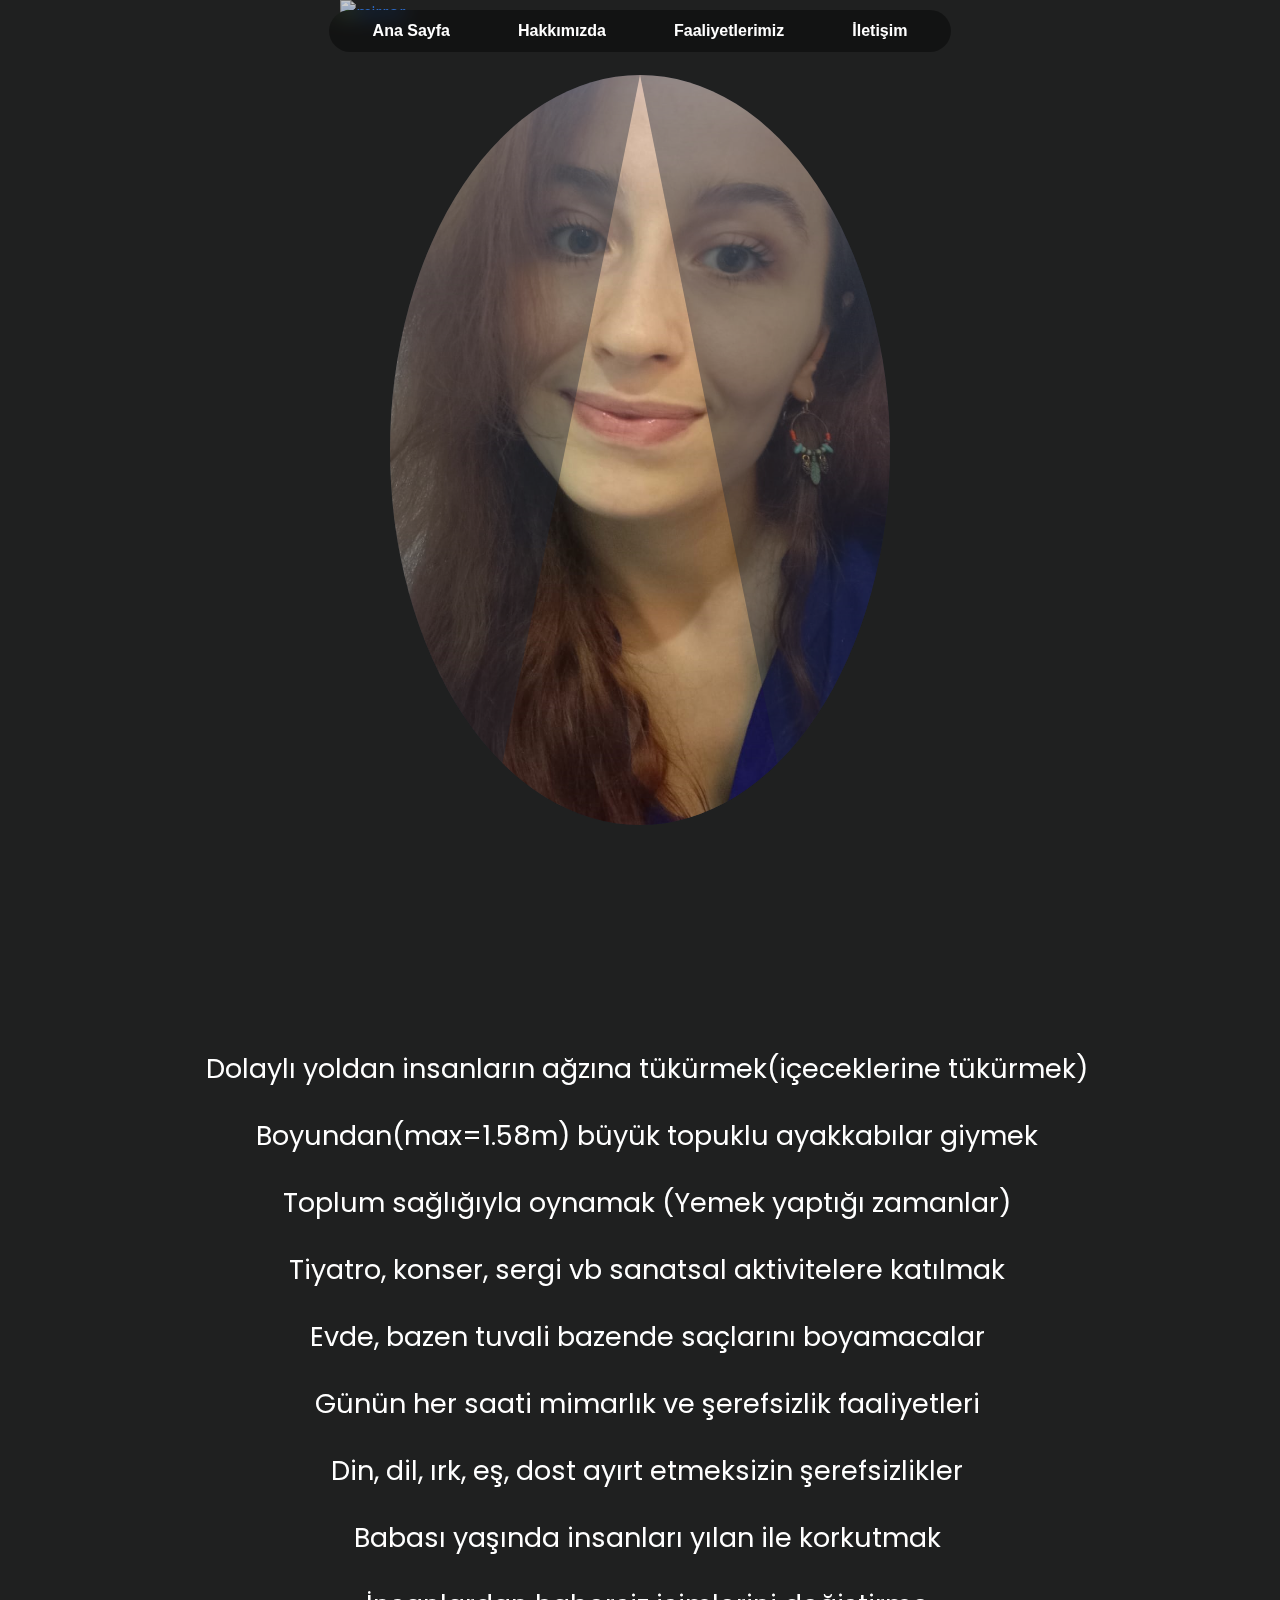
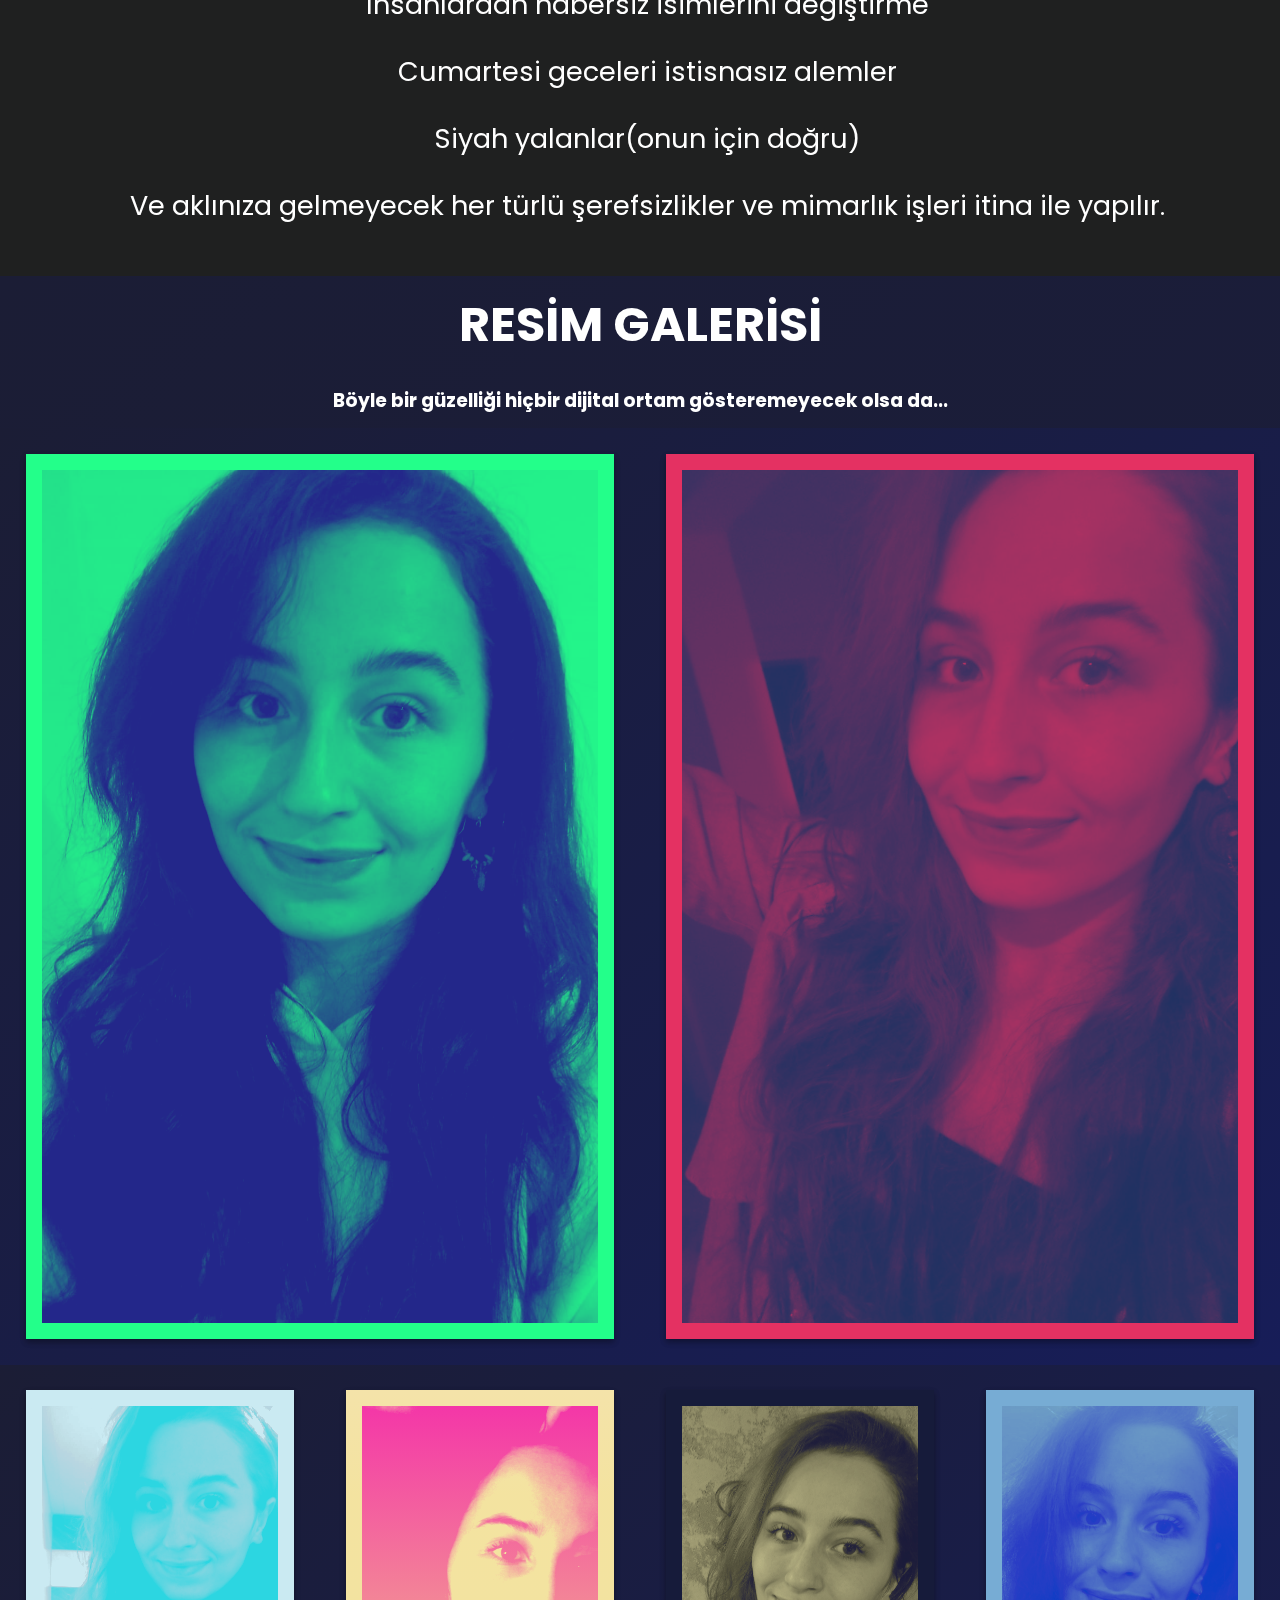
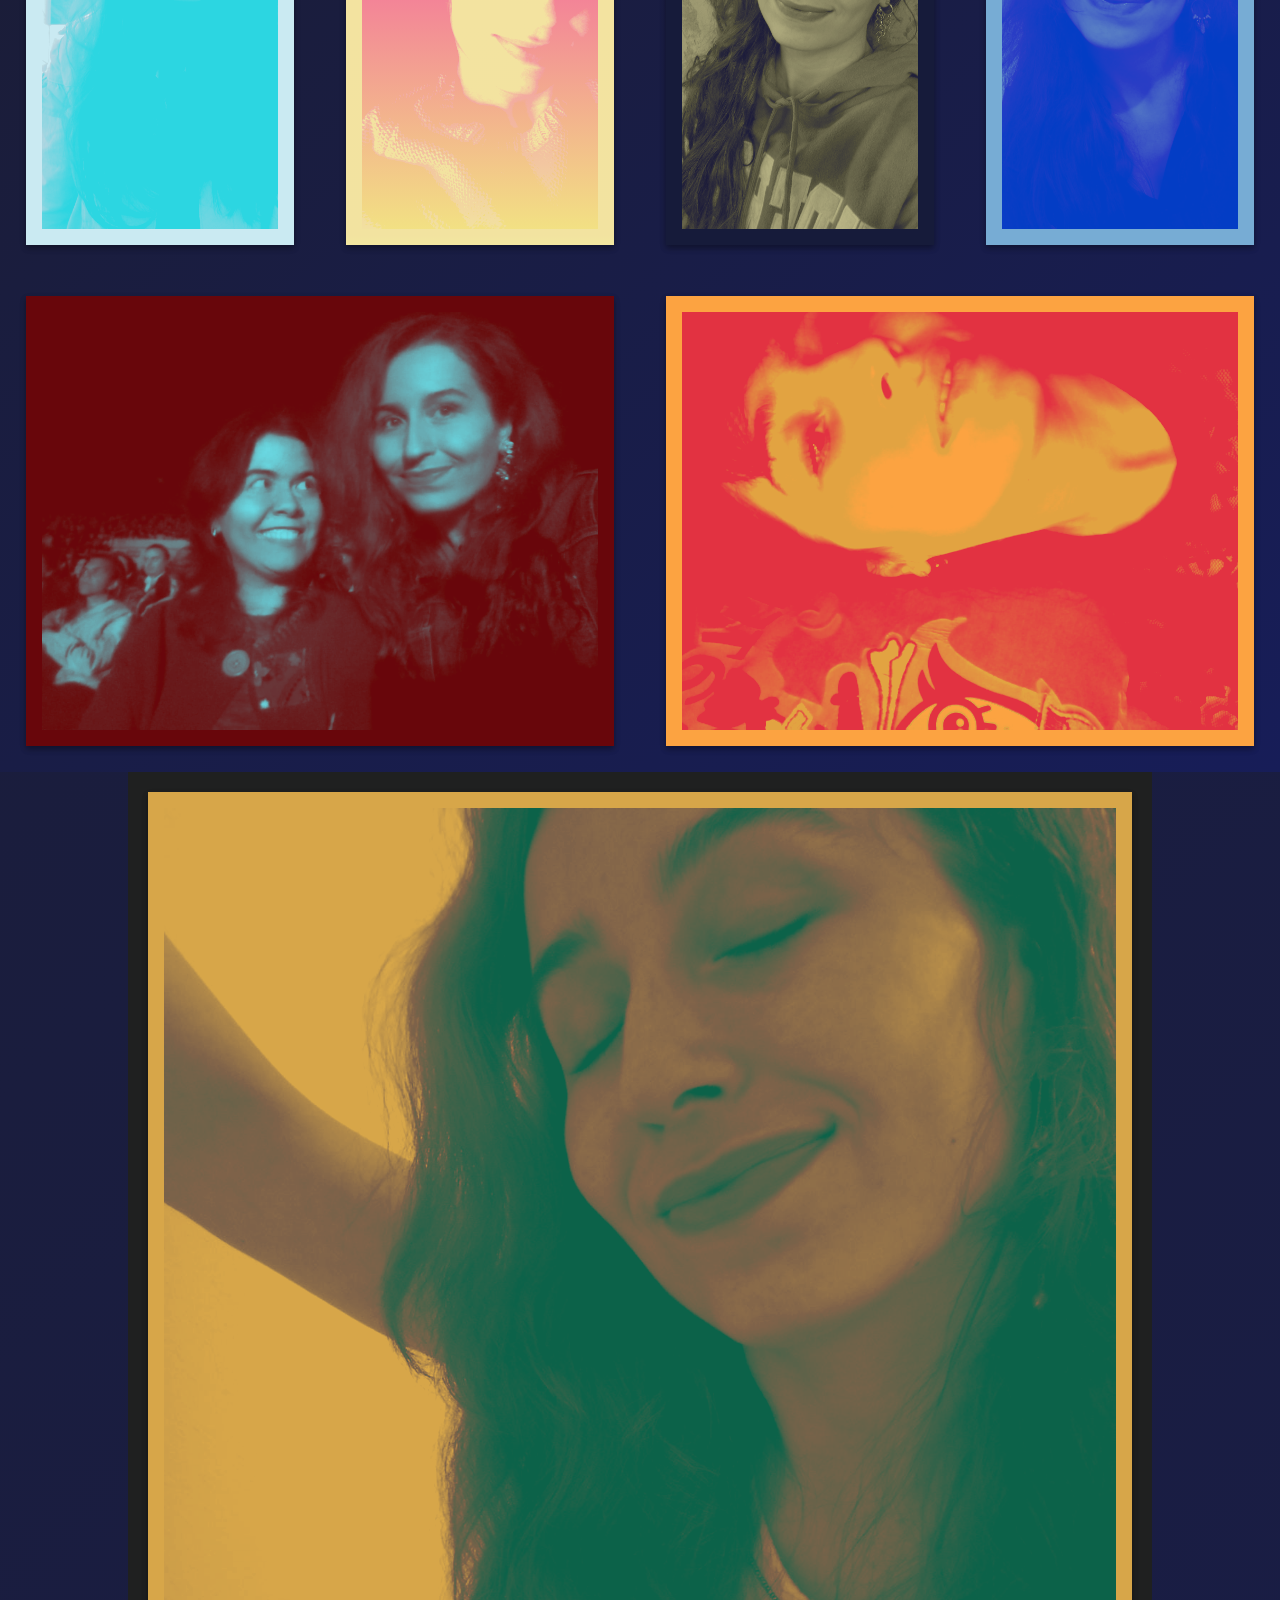
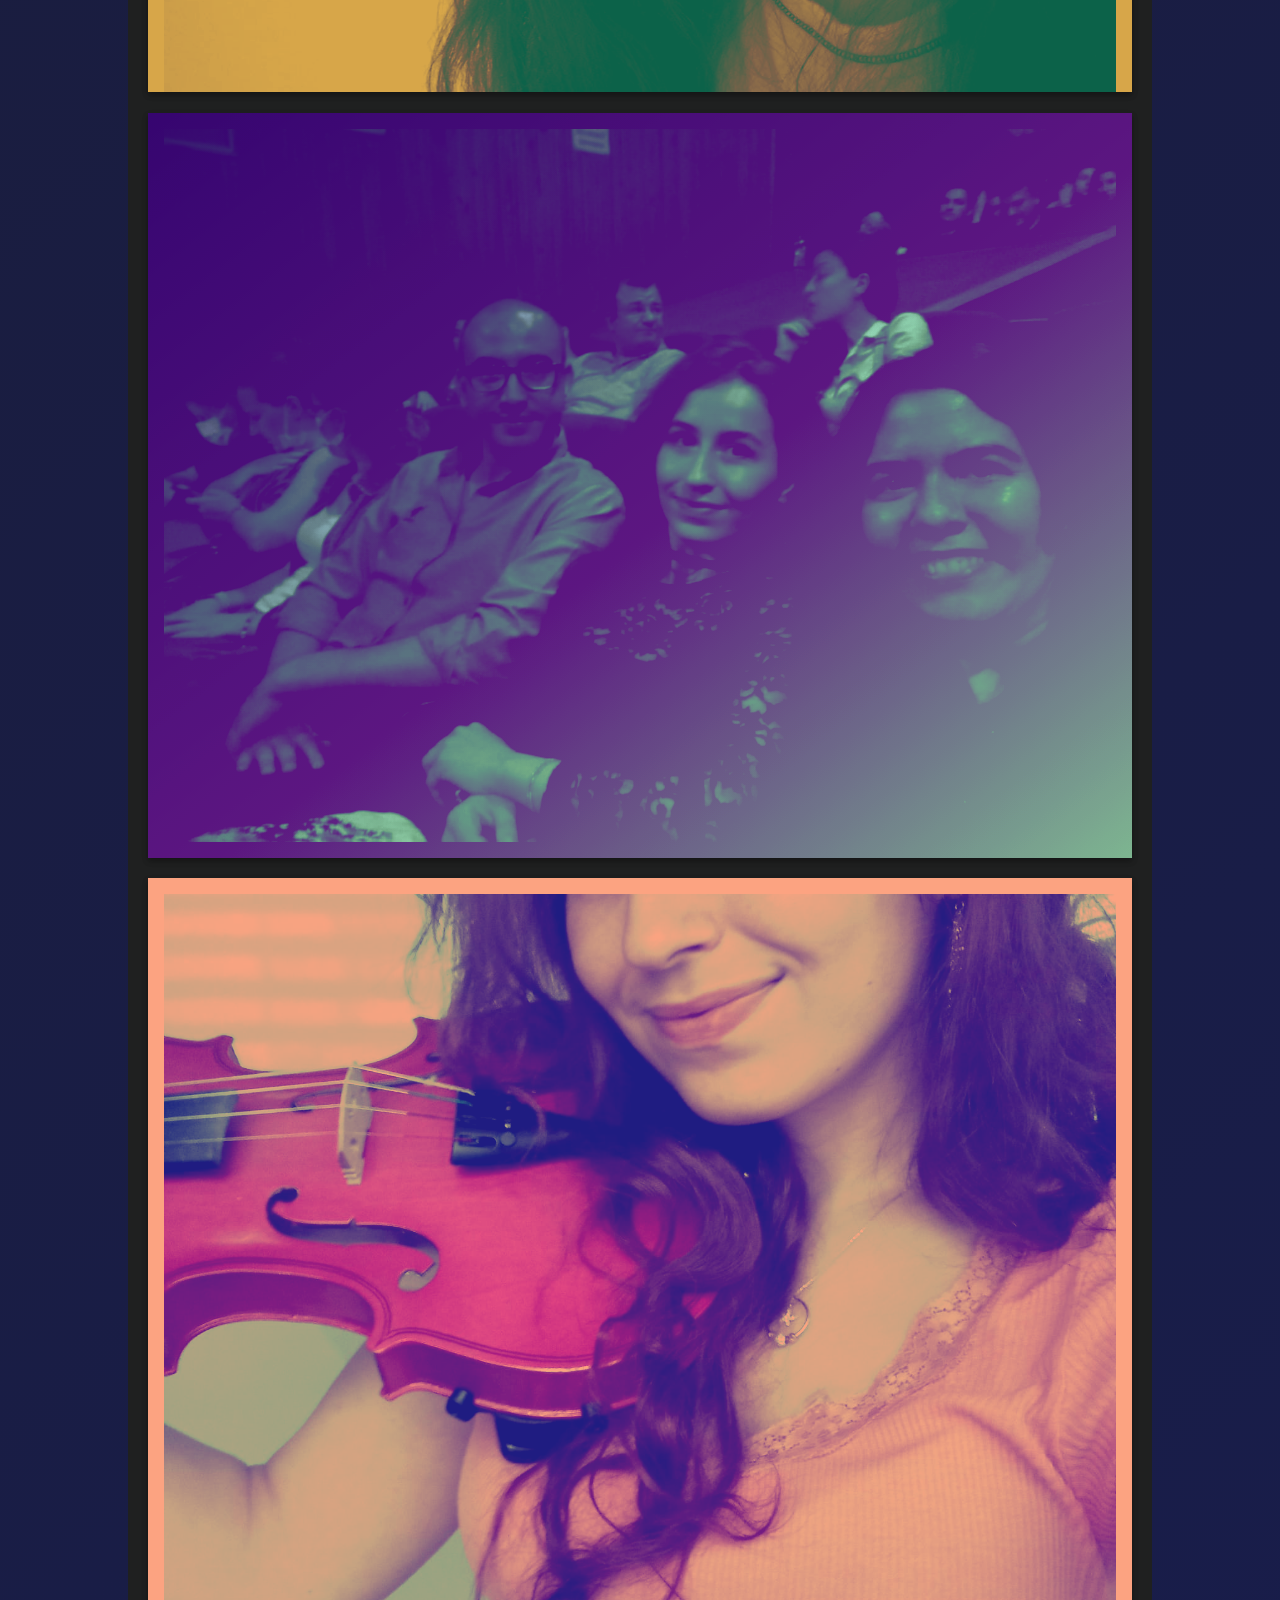
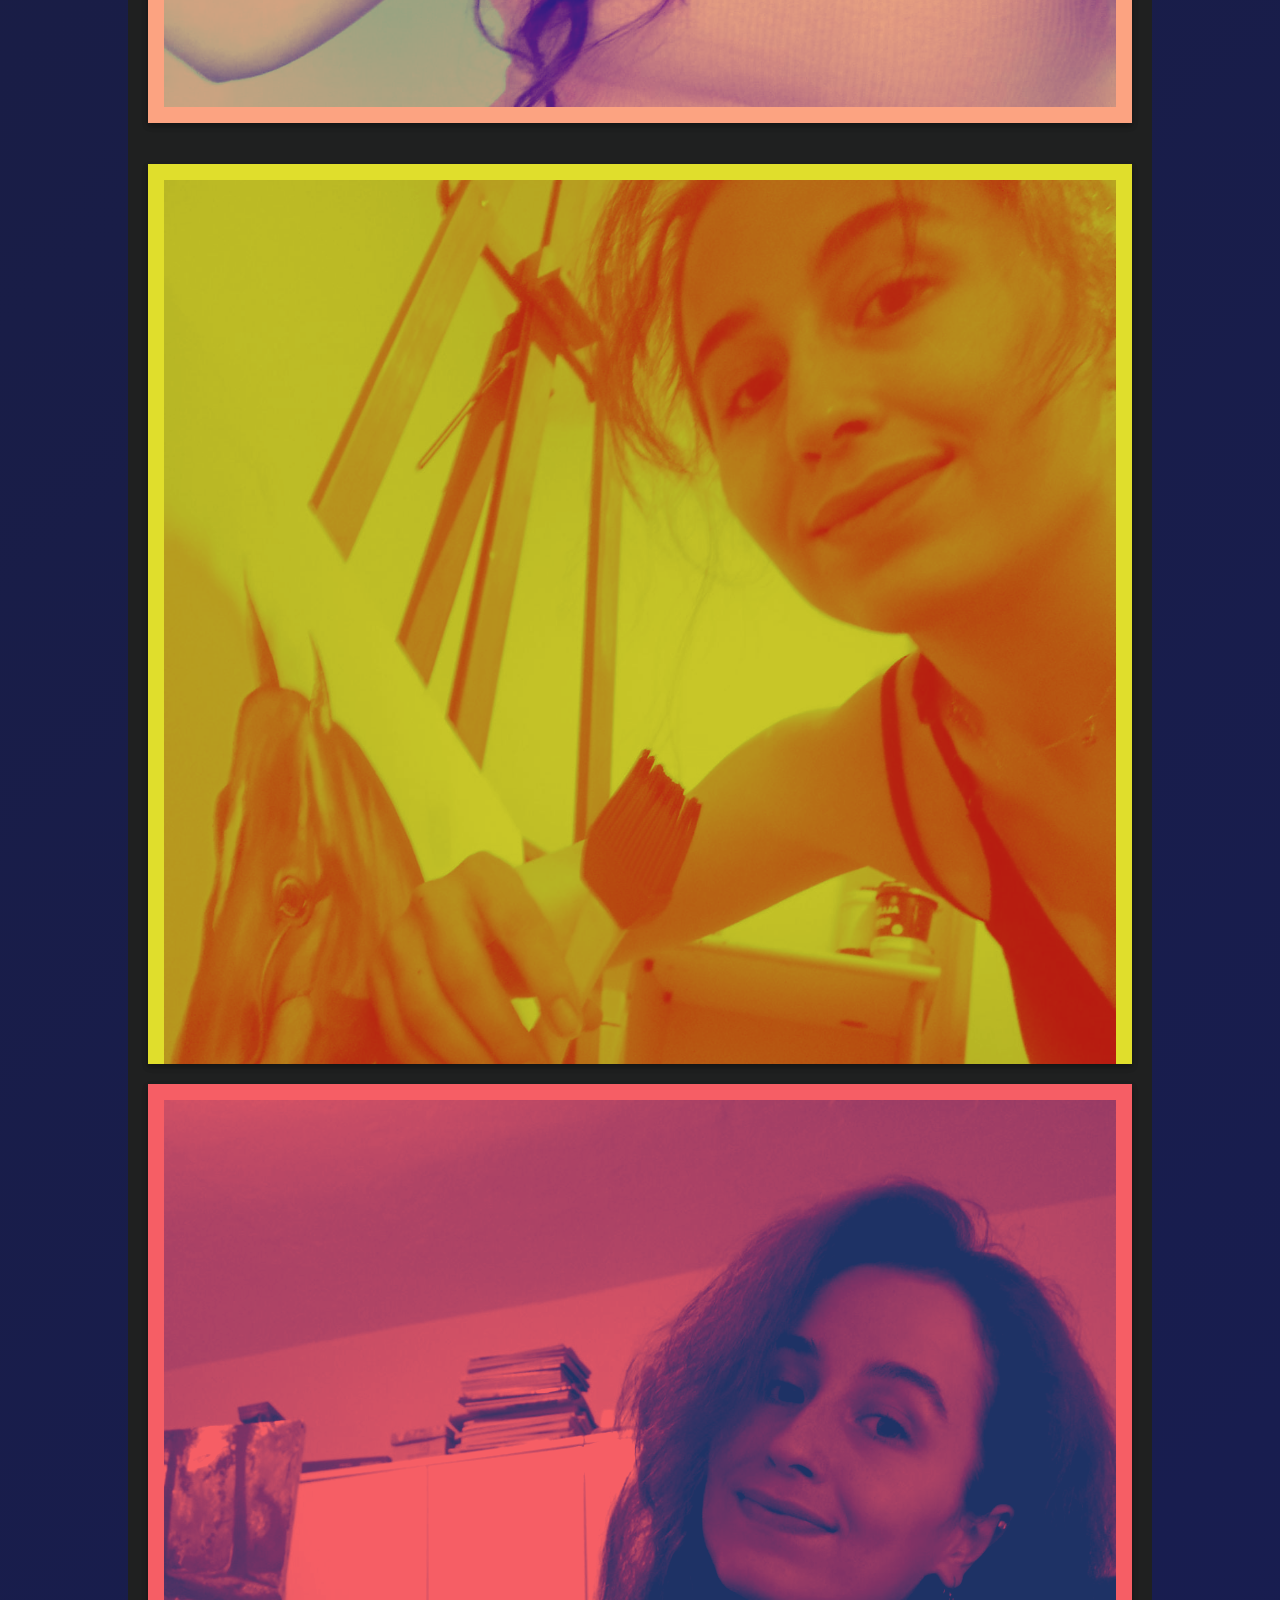
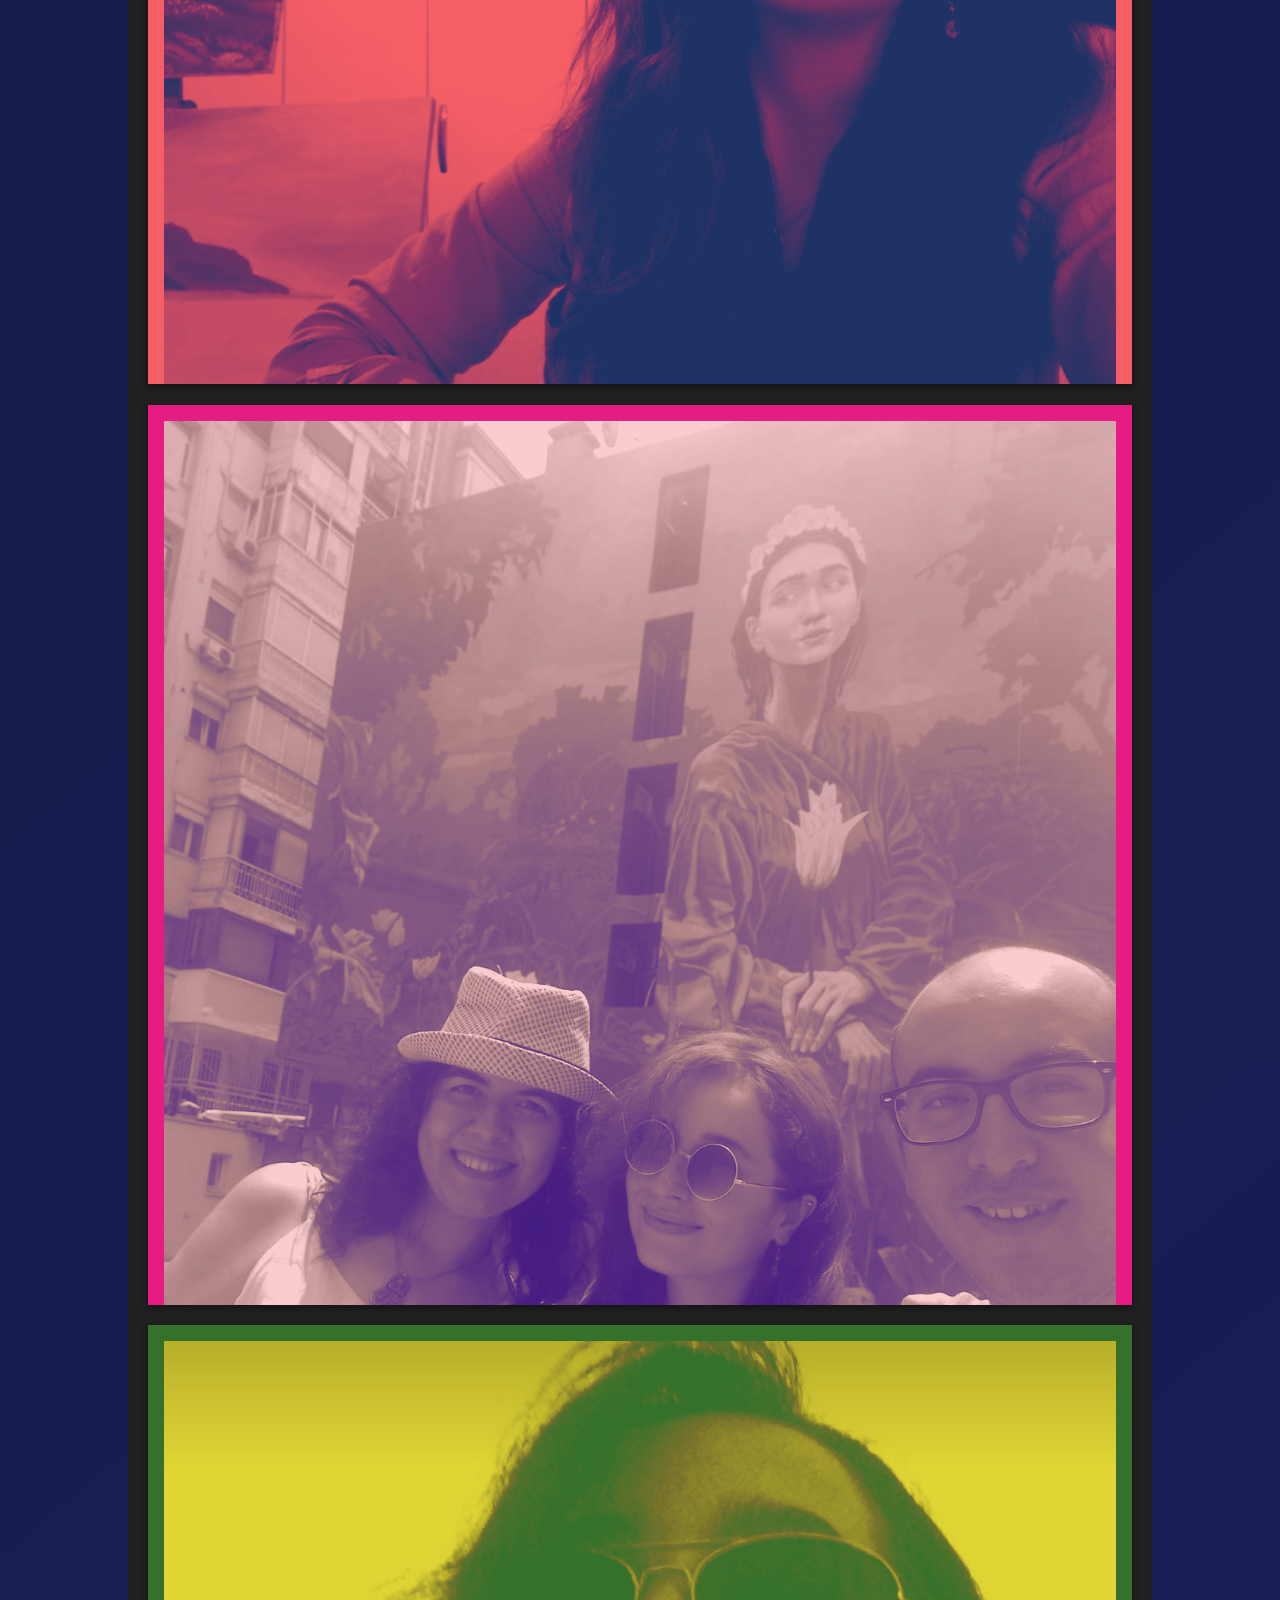
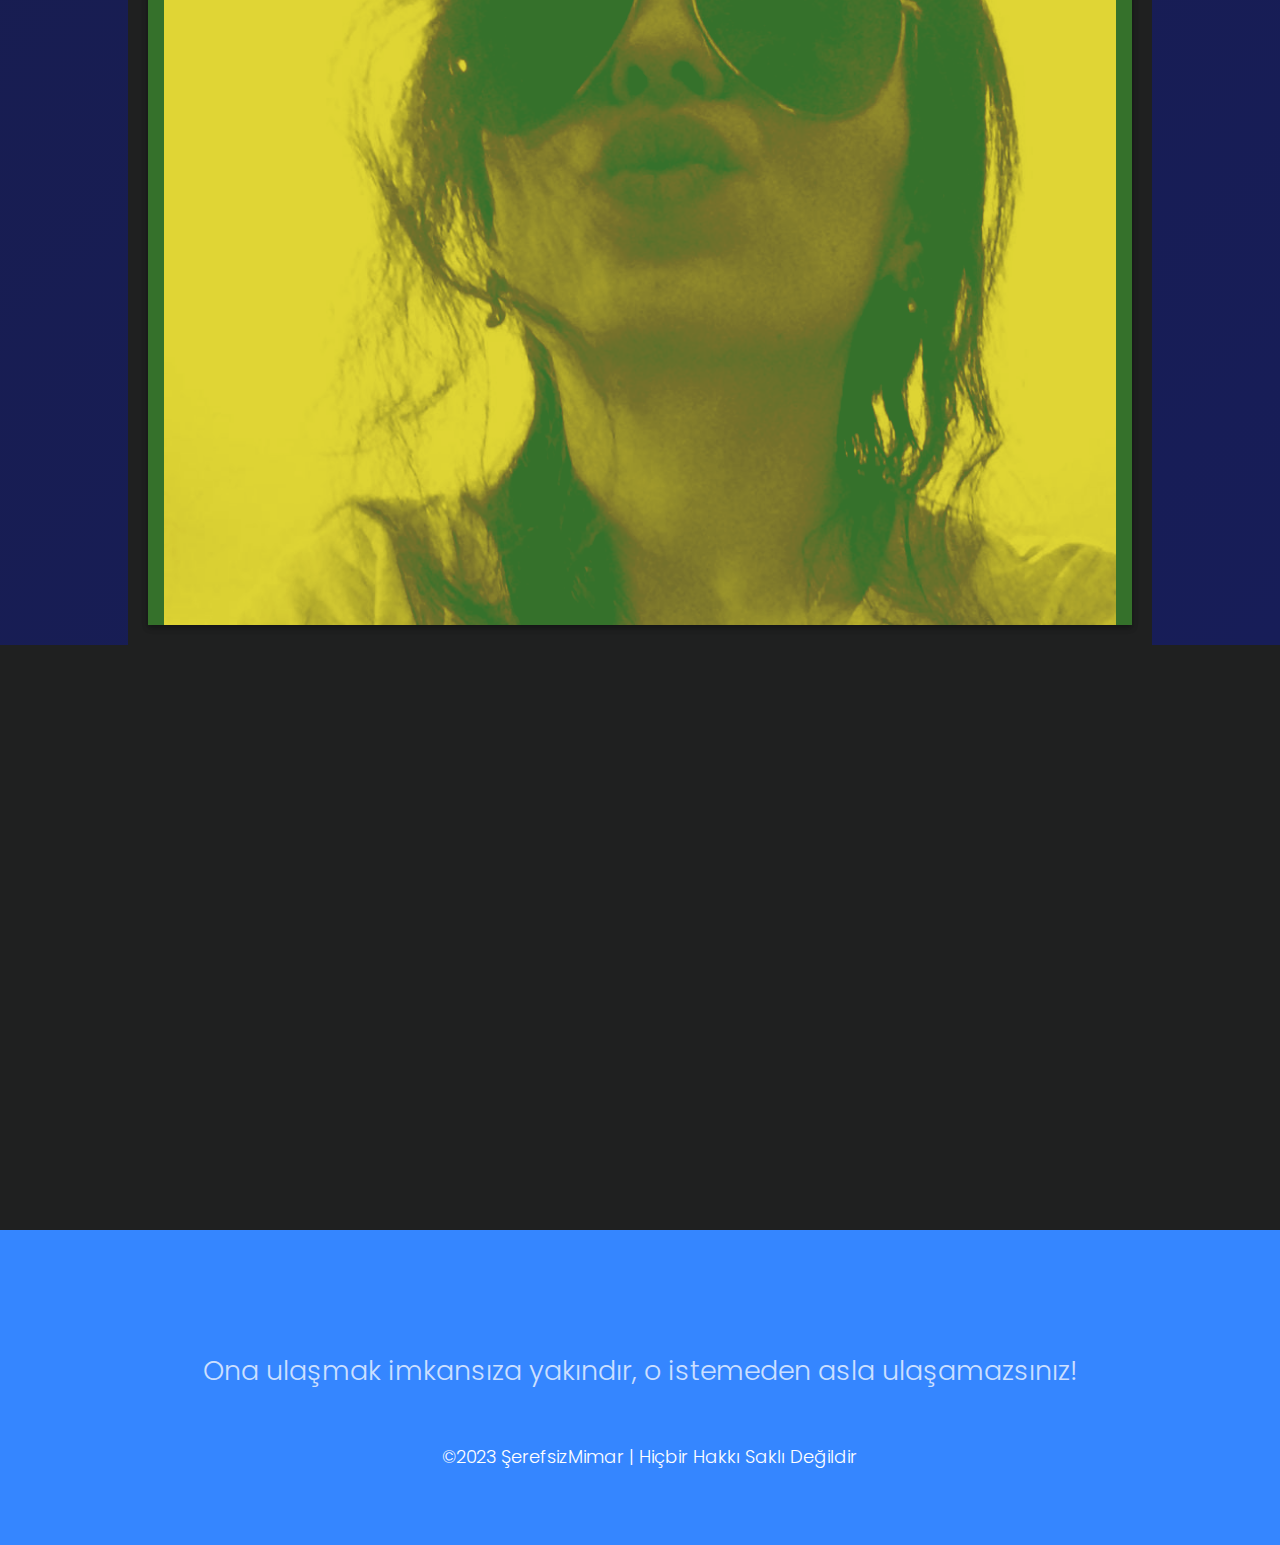
==== index.html @ 55a4c011 "Update index.html" ====
<!DOCTYPE html>
<html lang="tr">
<head>
  <meta charset="UTF-8">
  <meta name="viewport" content="width=device-width, initial-scale=1">
  <title>Şerefsiz Mimar</title>
  <link href="https://fonts.googleapis.com/css?family=Tomorrow&display=swap" rel="stylesheet">
  <link href="person.css" rel="stylesheet">
  <link rel="stylesheet" href="https://stackpath.bootstrapcdn.com/font-awesome/4.7.0/css/font-awesome.min.css">


</head>
<div class="sefa"> 
<nav id="main-nav">
  <a href="https://denizyalcinkaya.github.io/" class="active"><!--<i class="fa fa-fw fa-home">--></i>Ana Sayfa</a>
  <a href="https://denizyalcinkaya.github.io/about">Hakkımızda</a>
  <a href="#person">Faaliyetlerimiz</a>
  <a href="#contact">İletişim</a>
</nav>
</div>

<section id="person">
    <main class="main-container">
        <!--  Inspired by a tutorial by Mary Lou https://tympanus.net/codrops/2020/03/11/background-scale-hover-effect-with-css-clip-path/ 
      -->
        <div class="text text--left">Ayna ayna söyle bana!</div>
        <div class="items-container">
          <div class="item item--forest">
            <div class="item__screen item__screen--full"></div>
            <div class="item__screen item__screen--clip"></div>
          </div>
      
          <div class="item item--girl">
            <div class="item__screen item__screen--full"></div>
            <div class="item__screen item__screen--clip"></div>
          </div>
        </div>
        
         <img class="mirror" src="https://images2.imgbox.com/f5/2e/gzBTKoLY_o.png" alt="mirror"/>
        
        <div class="text text--right">Benden şerefsizi var mı bu dünyada?</div>
      </main>
</section>

<section id="about2">
  <div class="left" style="padding-top: 10vh;">
    <p>Dolaylı yoldan insanların ağzına tükürmek(içeceklerine tükürmek)</p>
    <p>Boyundan(max=1.58m) büyük topuklu ayakkabılar giymek</p>
    <p>Toplum sağlığıyla oynamak (Yemek yaptığı zamanlar) </p>
    <p>Tiyatro, konser, sergi vb sanatsal aktivitelere katılmak</p>
    <p>Evde, bazen tuvali bazende saçlarını boyamacalar</p>
    <p>Günün her saati mimarlık ve şerefsizlik faaliyetleri</p>
    <p>Din, dil, ırk, eş, dost ayırt etmeksizin şerefsizlikler</p>
    <p>Babası yaşında insanları yılan ile korkutmak</p>
    <p>İnsanlardan habersiz isimlerini değiştirme</p>
    <p>Cumartesi geceleri istisnasız alemler</p>
    <p>Siyah yalanlar(onun için doğru)</p>
    
      <p>Ve aklınıza gelmeyecek her türlü şerefsizlikler ve mimarlık işleri itina ile yapılır.</p>
</div>
</section>
<section id="galeri">
<header>
    <h1>RESİM GALERİSİ</h1>
    <h3>Böyle bir güzelliği hiçbir dijital ortam gösteremeyecek olsa da...</h3> 
  </header>
  <section id="galeri">
    <div class="column green"><img src="a1.jpg"/></div>
    <div class="column red-purple"><img src="a3.jpg"/></div>
  </section>
  <section id="galeri">
    <div class="column vintage"><img src="a4.jpg"/></div>
    <div class="column retro"><img src="a5.jpg"/></div>
    <div class="column blue-light"><img src="a11.jpg"/></div>
  
    <div class="column blue"><img src="a2.jpg"/></div>
    
    <div class="column dark-red"><img src="dnz1.jpg"/></div>
    <div class="column flat-retro"><img src="a16.jpg"/></div>
  </section>
  
  
  
  
  
  <section>
    <div class="column teal"><img src="a10.jpg"/></div>
    <div class="column purple"><img src="back1.jpg"/></div>
    <div class="column pink"><img src="keman.jpg"/></div>
  </section>
  
  <section>
    <div class="column yellow"><img src="sol1.jpg"/></div>
    <div class="column orange"><img src="sol2.jpg"/></div>
    <div class="column blue-red"><img src="a7.jpg"/></div>
    <div class="column gold"><img src="a14.jpeg"/></div>
  </section>


</section>

<section id="contact">
    <footer class="footer">
      <div class="waves">
        <div class="wave" id="wave1"></div>
        <div class="wave" id="wave2"></div>
        <div class="wave" id="wave3"></div>
        <div class="wave" id="wave4"></div>
      </div>
      <ul class="social-icon">
          <li class="social-icon__item"><a class="social-icon__link" href="https://www.youtube.com/shorts/pCViCtKMzCw" target="_blank">
            <ion-icon name="logo-youtube"></ion-icon>
          </a></li>  
        <li class="social-icon__item"><a class="social-icon__link" href="https://tr.linkedin.com/in/deniz-yal%C3%A7%C4%B1nkaya-656936223" target="_blank">
            <ion-icon name="logo-linkedin"></ion-icon>
          </a></li>
        <li class="social-icon__item"><a class="social-icon__link" href="https://www.whatsapp.com/+905426477934" target="_blank">
            <ion-icon name="logo-whatsapp"></ion-icon>
          </a></li>
      </ul>
      <ul class="menu">
        <li class="menu__item"><a class="menu__link" href="#person">Ona ulaşmak imkansıza
          yakındır, o istemeden asla ulaşamazsınız!
        </a></li>
  
      </ul>
      <p>&copy;2023 ŞerefsizMimar | Hiçbir Hakkı Saklı Değildir</p>
    </footer>
    <script type="module" src="https://unpkg.com/ionicons@5.5.2/dist/ionicons/ionicons.esm.js"></script>
    <script nomodule src="https://unpkg.com/ionicons@5.5.2/dist/ionicons/ionicons.js"></script>

</section>
---- person.css ----
@import url('https://fonts.googleapis.com/css2?family=Caveat&family=Poppins:wght@300&display=swap');

body {
  font-family: poppins, sans-serif;  
  margin: 0px;
}

#main-nav {
  border-radius: 25px;
  height: fit-content;
  display: inline-flex;
  background-color: rgba(0, 0, 0, .4);
  -webkit-backdrop-filter: blur(10px);
  backdrop-filter: blur(10px);
  align-items: center;
  padding: 0 10px;
  margin: 10px 0 0 0;
  position: fixed;
  z-index: 500;
}
.sefa{
  display: flex;
  justify-content: center;
  margin: 0;
}

nav a {
  list-style: none;
  color: white;
  font-family: sans-serif;
  font-weight: bold;
  padding: 12px 26px;
  margin: 0 8px;
  position: relative;
  cursor: pointer;
  white-space: nowrap;
  text-decoration: none;
}

#main-nav.sticky {
  position: fixed;
  top: 0;
}

/*nav a.active {
  border-radius: 25px;
  color: orange;
}*/

#main-nav a::before {
  content: " ";
  position: absolute;
  top: 0;
  left: 0;
  height: 100%;
  width: 100%;
  z-index: -1;
  transition: 0.5s;
  border-radius: 25px;
}
#main-nav a:hover {
  color: black;
}

#main-nav a:hover::before {
  background: linear-gradient(to bottom, #e8edec, #d2d1d3);
  box-shadow: 0px 3px 20px 0px black;
  transform: scale(1.2);
}


@media screen and (max-width: 900px) {
  #main-nav {
    width: 100%;
    padding: 0 0 0 0;
  }
  
 #main-nav a {
    float: right;
    padding: 15px;
  }
  
  div.content {margin-left: 0;}
}

@media screen and (max-width: 400px) {
  #main-nav a {
    text-align: center;
    float: right;
  }
}

section {
  min-height: 100vh;
  background-color: #1f2020;
  color: rgb(255, 255, 255);
  
}
section#about2{
  padding: 2rem 20px 50px 1rem;
  text-align: center;
}
section#galeri{
    height: 100%;
    margin: 0;
    padding: 0;
    background: linear-gradient(140deg, #1b1d35, #171d58);
    color: #FFF;
    font-family: 'Montserrat', sans-serif;
    width: 100%;
    margin: 0 auto;
    display: flex;
    flex-direction: row;
    flex-wrap: wrap;
    justify-content: center;
    
}



  section#person{
    color: #3586ff;
    background-color: #1f2020;
  }

  section#contact {
    display: flex;
    justify-content: flex-end;
    align-items: flex-end;
    min-height: 100vh;
  }

  article {
    width: 90%;
    max-width: 600px;
    padding: 20px;
    margin: 0px auto;
  }
  
  h2 {
    text-align:justify;
    padding: 3vh 0px 0px 0;
    font-size: 5vh;
    color: #ff6702;
  }
  
  p {
    font-size: 3vh;
    padding: 3vh 0 0 2vh;
  }
  @media
(prefers-reduced-motion: no-preference) {
  html {
    scroll-behavior: smooth;
  }
}

@media screen and (max-width: 768px) {
  body {
    font-size: 14px;
  }
}

@media screen and (max-width: 600px) {
  body {
    font-size: 11px;
  }
}
/*IMAGE*/
/* Layout */
html {
    box-sizing: border-box;

  }
  #galeri a{
    color: #eee;
    font-size: .6rem;
    padding: 5px;
    text-decoration: none;
    text-transform: uppercase;
    transition: all ease-in-out .3s;
  }
  a:hover{
    opacity: .8;
  }
  h1{
    font-size: 3rem;
  }
  h1, h3{
    width: 100%;
    text-align: center;
    padding: 0;
    margin: 1% 0;
  }
  header {
    color: #FFF;
    font-family: 'Montserrat', sans-serif;
    width: 100%;
    margin: 0 auto;
    display: flex;
    flex-direction: row;
    flex-wrap: wrap;
    justify-content: center;
  
  }
  .column {
    margin: 2%;
    flex: 1 1 0;
    position: relative;
    padding: 1rem;
    min-height: 33vh;
    max-height: 100vh;
    max-width: 80vw;
    overflow: hidden;
    box-shadow: 0 3px 6px rgba(0, 0, 0, 0.16), 0 3px 6px rgba(0, 0, 0, 0.23);
    transition: all ease-in-out .3s;
    min-width: calc(33.33% / 2);
  }
  section:nth-of-type(5) .column:first-of-type {
    flex-grow: 2;
    flex-shrink: 2;
    flex-basis: 22px;
  }
  section:nth-of-type(6) .column:nth-of-type(2) {
    flex-grow: 4;
    flex-shrink: 4;
    flex-basis: 66px;
  }
  .column img{
    width: 100%;
    height: 100%;
    object-fit: cover;
    display: block;
    transition: all ease-in-out .5s;
  }
  .column:hover {
      color: rgba(0, 0, 0, 0.75);
      box-shadow: 0 14px 28px rgba(0, 0, 0, 0.25), 0 10px 10px rgba(0, 0, 0, 0.22);
  }
  /* Color Overlay position */
  .column::after{
      content: '';
      position: absolute;
      width: 100%;
      height: 100%;
      top: 0;
      left: 0;
      transition: all ease-in-out .5s;
  }
  /* Removed effects to show original on hover */
  .column:hover::after, .column:hover, .column:hover img{
    filter: none;
    -webkit-filter: none;
    mix-blend-mode: unset !important;
    background: transparent;
  }
  
  /* COLORS */
  
  .green{
    background-color: #00ff36;
  }
  .green img{
     mix-blend-mode: multiply;
    -webkit-filter: grayscale(100%) contrast(1.2);
    filter: grayscale(100%) contrast(1);
  }
  .green::after{
    background-color: #23278a;
    mix-blend-mode: lighten;
  }
  
  .red-purple{
    background-color: #e41c2d;
  }
  .red-purple img{
     mix-blend-mode: multiply;
    -webkit-filter: grayscale(100%) contrast(1);
    filter: grayscale(100%) contrast(.8);
  }
  .red-purple::after{
    background-color: #1d3162;
    mix-blend-mode: lighten;
  }
  
  
  .retro{
  background-color: #f1e3a0;
  }
  .retro img{
     mix-blend-mode: darken;
    -webkit-filter: grayscale(100%) contrast(2);
    filter: grayscale(100%) contrast(2);
  }
  .retro::after{
    background: linear-gradient(180deg, #f430a9, #f2e782);
    mix-blend-mode: lighten;
  }
  
  .vintage{
    background-color: #caeaf2;
  }
  .vintage img{
     mix-blend-mode: multiply;
    -webkit-filter: grayscale(100%) contrast(1.5);
    filter: grayscale(100%) contrast(1.5);
  }
  .vintage::after{
    background-color: #2cd6e1;
    mix-blend-mode: lighten;
  }
  
  .blue-light{
    background-color: #181e59;
  }
  .blue-light img{
     mix-blend-mode: lighten;
    -webkit-filter: grayscale(100%) contrast(.8);
    filter: grayscale(100%) contrast(.8);
  }
  .blue-light::after{
    background-color: #E7E1A6;
    mix-blend-mode: multiply;
  }
  
  .blue{
    background-color: #77acd4;
  }
  .blue img{
     mix-blend-mode: multiply;
    -webkit-filter: grayscale(100%) contrast(1.2);
    filter: grayscale(100%) contrast(1.2);
  }
  .blue::after{
    background-color: #033dc5;
    mix-blend-mode: lighten;
  }
  
  
  .dark-red{
    background-color: #ed060b;
  }
  .dark-red img{
      -webkit-filter: grayscale(100%) contrast(1.2);
      filter: grayscale(100%) contrast(1.2);
      mix-blend-mode: lighten;
  }
  .dark-red::after{
     background-color: #70e4ee;
     mix-blend-mode: multiply;
  }
  
  .flat-retro{
    background-color: #FCA300;
  }
  .flat-retro img{
     mix-blend-mode: darken;
    -webkit-filter: grayscale(100%) contrast(1.5);
    filter: grayscale(100%) contrast(1.5);
  }
  .flat-retro::after{
     background-color: #e23241;
    mix-blend-mode: lighten;
  }
  
  .teal{
    background-color: #d7a621;
  }
  .teal img{
     mix-blend-mode: multiply;
    -webkit-filter: grayscale(100%) contrast(1.2);
    filter: grayscale(100%) contrast(1.2);
  }
  .teal::after{
    background-color: #0c6249;
    mix-blend-mode: lighten;
  }
  
  .purple{
    background-color: #88169d;
  }
  .purple img{
    -webkit-filter: grayscale(100%) contrast(1.2);
      filter: grayscale(100%) contrast(1.2);
    mix-blend-mode: lighten;
  }
  .purple::after{
    mix-blend-mode: hard-light;
    background: linear-gradient(to top left, #75d775, #321a5b);
  }
  
  .pink{
    background-color: #FCA300;
  }
  .pink img{
    mix-blend-mode: darken;
  }
  .pink::after{
    background: #282581;
    mix-blend-mode: lighten;
    -webkit-filter: contrast(1.1);
    filter: contrast(1.1);
  }
  
  
  
  .yellow{
    background-color: #e0de2c;
  }
  .yellow img{
     mix-blend-mode: multiply;
    -webkit-filter: grayscale(100%) contrast(.8);
    filter: grayscale(100%) contrast(.8);
  }
  .yellow::after{
    background-color: #b71310;
    mix-blend-mode: lighten;
  }
  
  .orange{
    background-color: #f65e35;
  }
  .orange img{
     mix-blend-mode: multiply;
    -webkit-filter: grayscale(100%) contrast(1.2);
    filter: grayscale(100%) contrast(1.2);
  }
  .orange::after{
    background-color: #1e3265;
    mix-blend-mode: lighten;
  }
  
  .blue-red{
    background-color: #E50914;
  }
  .blue-red img{
    -webkit-filter: grayscale(100%) contrast(1.2);
      filter: grayscale(100%) contrast(1.2);
    opacity:.8;
  }
  .blue-red::after{
     mix-blend-mode: lighten;
      -webkit-filter: contrast(1.1);
      filter: contrast(1.1); 
    background-color: #282581;
  }
  
  .gold{
    background-color: #367ABD ;
  }
  .gold img{
     mix-blend-mode: lighten;
    -webkit-filter: grayscale(100%) contrast(1);
    filter: grayscale(100%) contrast(.8);
  }
  .gold::after{
    background-color: #F9ED3A;
    mix-blend-mode: multiply;
  }

/*giris*/
@import url('https://fonts.googleapis.com/css2?family=Playfair+Display&display=swap');
 body * {
	 box-sizing: border-box;
}
 .main-container {
	 display:flex;
	 height: 100vh;
	 justify-content: space-between;
	 align-items: center;
	 /*background: radial-gradient(circle, rgba(78, 78, 78, 1) 0%, rgba(0, 0, 0, 1) 100%);*/
}
 .items-container {
	 overflow: hidden;
	 border-radius: 50%;
	 position: relative;
	 height: calc(100vh/1.2);
	 width: calc(100vh/1.8);
	 background-color: #202938;
}
 .items-container:hover .item--girl {
	 opacity: 1;
}
 .items-container:hover .item--girl .item__screen--full {
	 transform: scale(1);
}
 .items-container:hover .item--forest {
	 opacity: 0;
}
 .items-container:hover .item--forest .item__screen--full {
	 transform: scale(1.07);
}
 .item, .item__screen {
	 top: 0;
	 position: absolute;
	 width: 100%;
	 height: 100%;
}
 .item {
	 opacity: 0;
	 z-index: 1;
	 transition: opacity 0.4s;
}
 .item:first-child {
	 opacity: 1;
	 z-index: 100;
}
 .item__screen {
	 background-repeat: no-repeat;
	 background-size: cover;
	 background-position: 50% 50%;
}
 .item__screen--full {
	 opacity: 0.6;
	 transition: transform 1.8s;
}
 .item__screen--clip {
	 clip-path: polygon(50% 0%, 20% 100%, 80% 100%);
}
 .item--girl .item__screen {
	 background-image: url('a1.jpg');
}
 .item--girl .item__screen--full {
	 transform: scale(1.07);
}
 .item--forest .item__screen {
	 background-image: url('a2.jpg');
}
 .mirror {
	 position: absolute;
	 pointer-events: none;
	 z-index: 101;
	 width: calc(100vh/1.5);
	 height: 100vh;
	 left: 50%;
	 transform: translateX(-50%);
	 filter: brightness(80%);
}
 .text {
	 font-family: 'Playfair Display', serif;
	 color: white;
	 font-size: 42px;
	 opacity: 0;
	 width: 25%;
}
 .text--left {
	 animation: bluryText 2s linear 1s forwards;
	 align-self: flex-start;
	 margin-top: 24px;
	 margin-left: 24px;
}
 .text--right {
	 animation: bluryText 2s linear 2.5s forwards;
	 align-self: flex-end;
	 margin-bottom: 24px;
	 margin-right: 24px;
	 text-align: right;
}
 @-webkit-keyframes bluryText {
	 0% {
		 -webkit-filter: blur(10px);
		 opacity: 0;
	}
	 100% {
		 -webkit-filter: blur(0px);
		 opacity: 1;
	}
}
 



/* footer*/
@import url("https://fonts.googleapis.com/css2?family=Poppins:wght@200;300;400;500;600;700;800;900&display=swap");

* {
  margin: 0;
  padding: 0;
  box-sizing: border-box;
  font-family: "Poppins", sans-serif;
}

.footer {
  position: relative;
  width: 100%;
  background: #3586ff;
  min-height: 35vh;
  padding: 20px 50px;
  display: flex;
  justify-content: center;
  align-items: center;
  flex-direction: column;
}

.social-icon,
.menu {
  position: relative;
  display: flex;
  justify-content: center;
  align-items: center;
  margin: 10px 0;
  flex-wrap: wrap;
}

.social-icon__item,
.menu__item {
  list-style: none;
}

.social-icon__link {
  font-size: 4vh;
  color: #fff;
  margin: 0 10px;
  display: inline-block;
  transition: 0.5s;
}
.social-icon__link:hover {
  transform: translateY(-10px);
}

.menu__link {
  font-size: 3vh;
  color: #fff;
  margin: 0 20px;
  display: inline-block;
  transition: 0.5s;
  text-decoration: none;
  opacity: 0.75;
  font-weight: 300;
}

.menu__link:hover {
  opacity: 1;
}

.footer p {
  color: #fff;
  margin: 15px 0 10px 0;
  font-size: 2vh;
  font-weight: 300;
}

.wave {
  position: absolute;
  top: -100px;
  left: 0;
  width: 100%;
  height: 100px;
  background: url("https://i.ibb.co/wQZVxxk/wave.png");
  background-size: 1000px 100px;
}

.wave#wave1 {
  z-index: 1000;
  opacity: 1;
  bottom: 0;
  animation: animateWaves 4s linear infinite;
}

.wave#wave2 {
  z-index: 999;
  opacity: 0.5;
  bottom: 10px;
  animation: animate 4s linear infinite !important;
}

.wave#wave3 {
  z-index: 1000;
  opacity: 0.2;
  bottom: 15px;
  animation: animateWaves 3s linear infinite;
}

.wave#wave4 {
  z-index: 999;
  opacity: 0.7;
  bottom: 20px;
  animation: animate 3s linear infinite;
}

@keyframes animateWaves {
  0% {
    background-position-x: 1000px;
  }
  100% {
    background-positon-x: 0px;
  }
}

@keyframes animate {
  0% {
    background-position-x: -1000px;
  }
  100% {
    background-positon-x: 0px;
  }
}
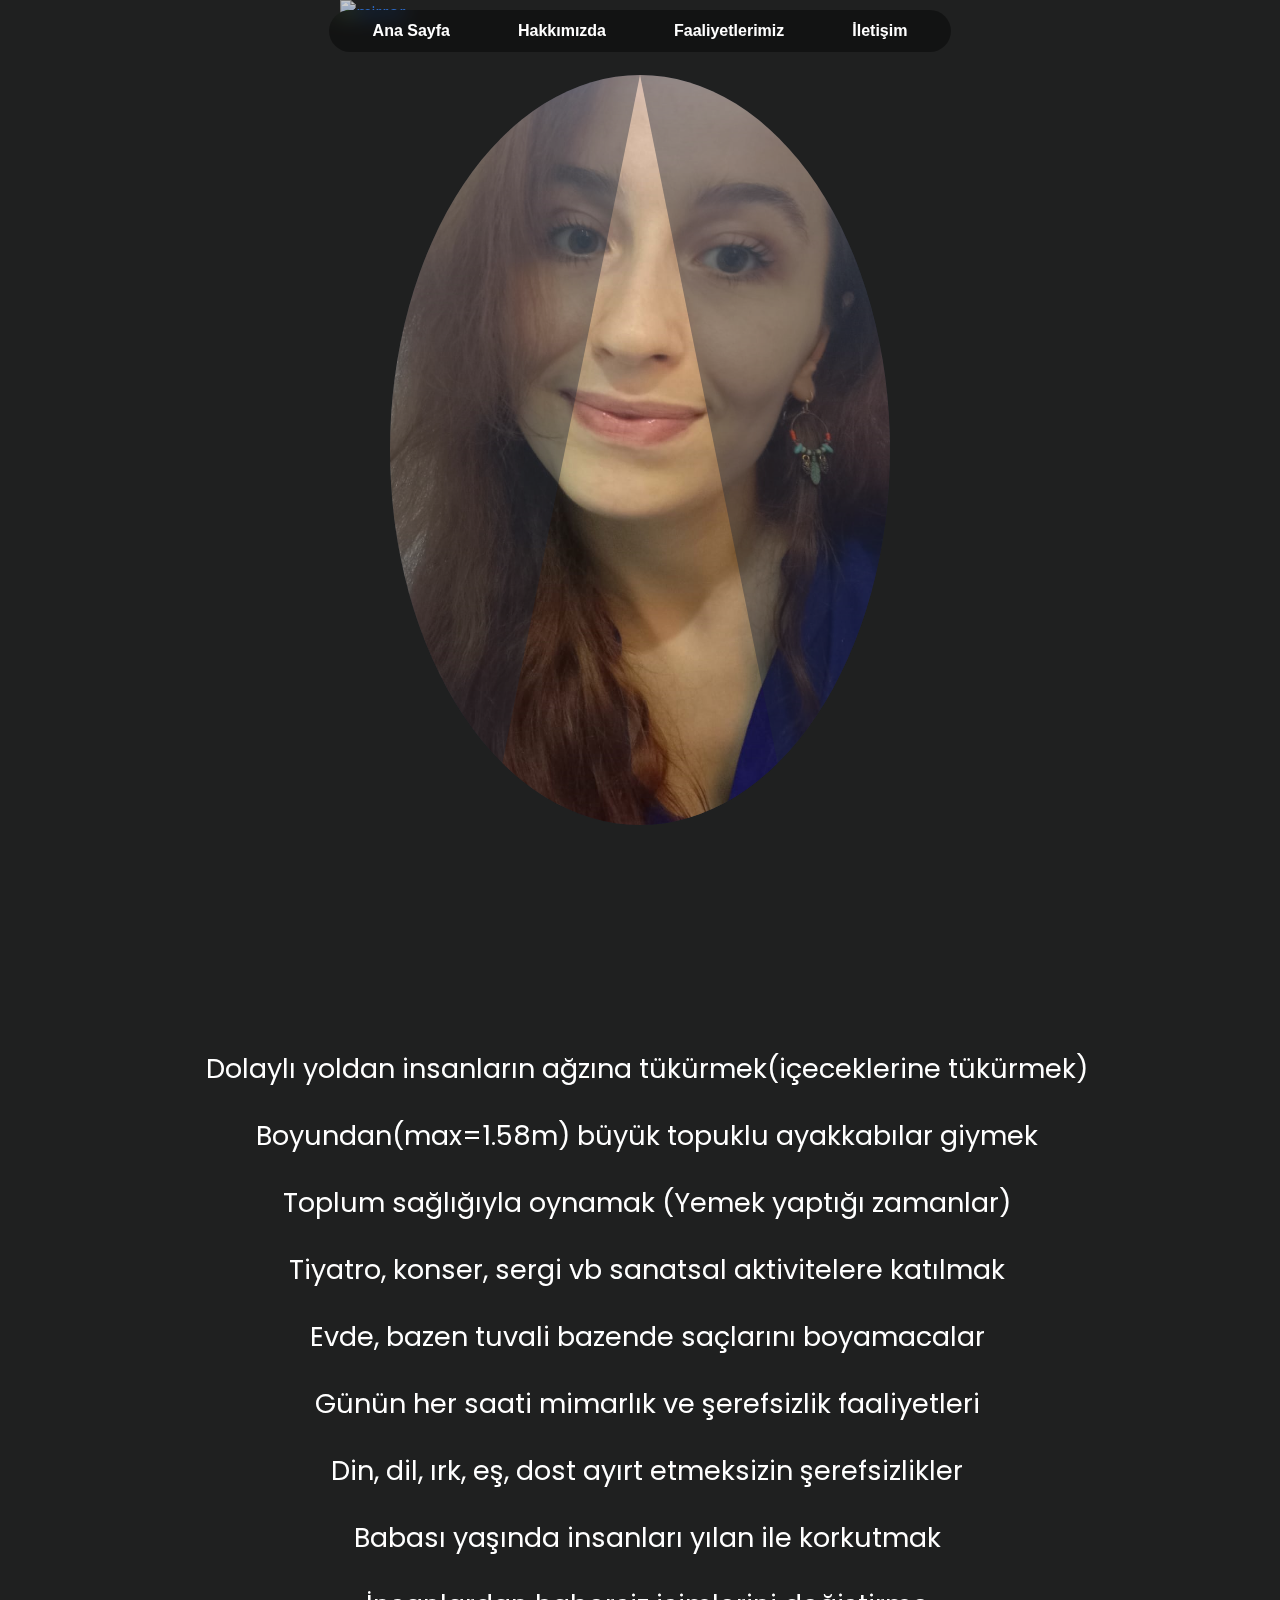
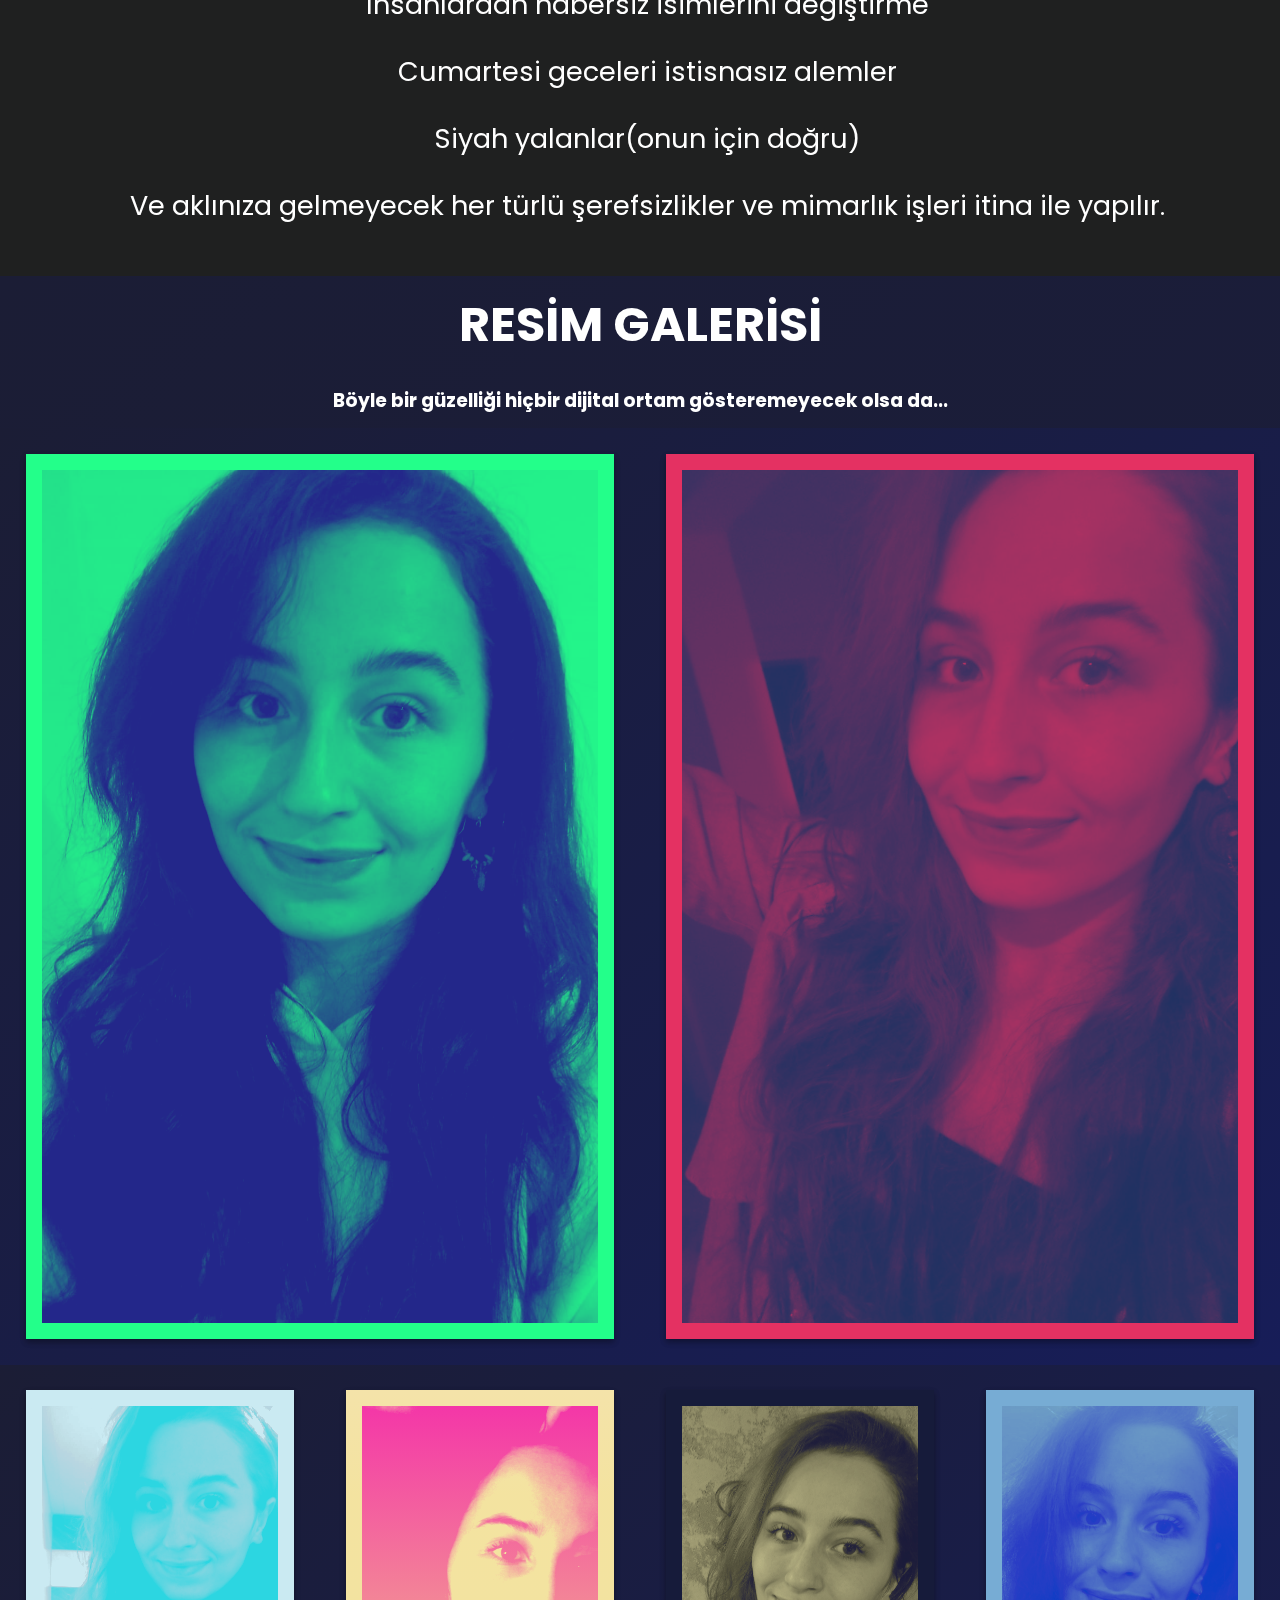
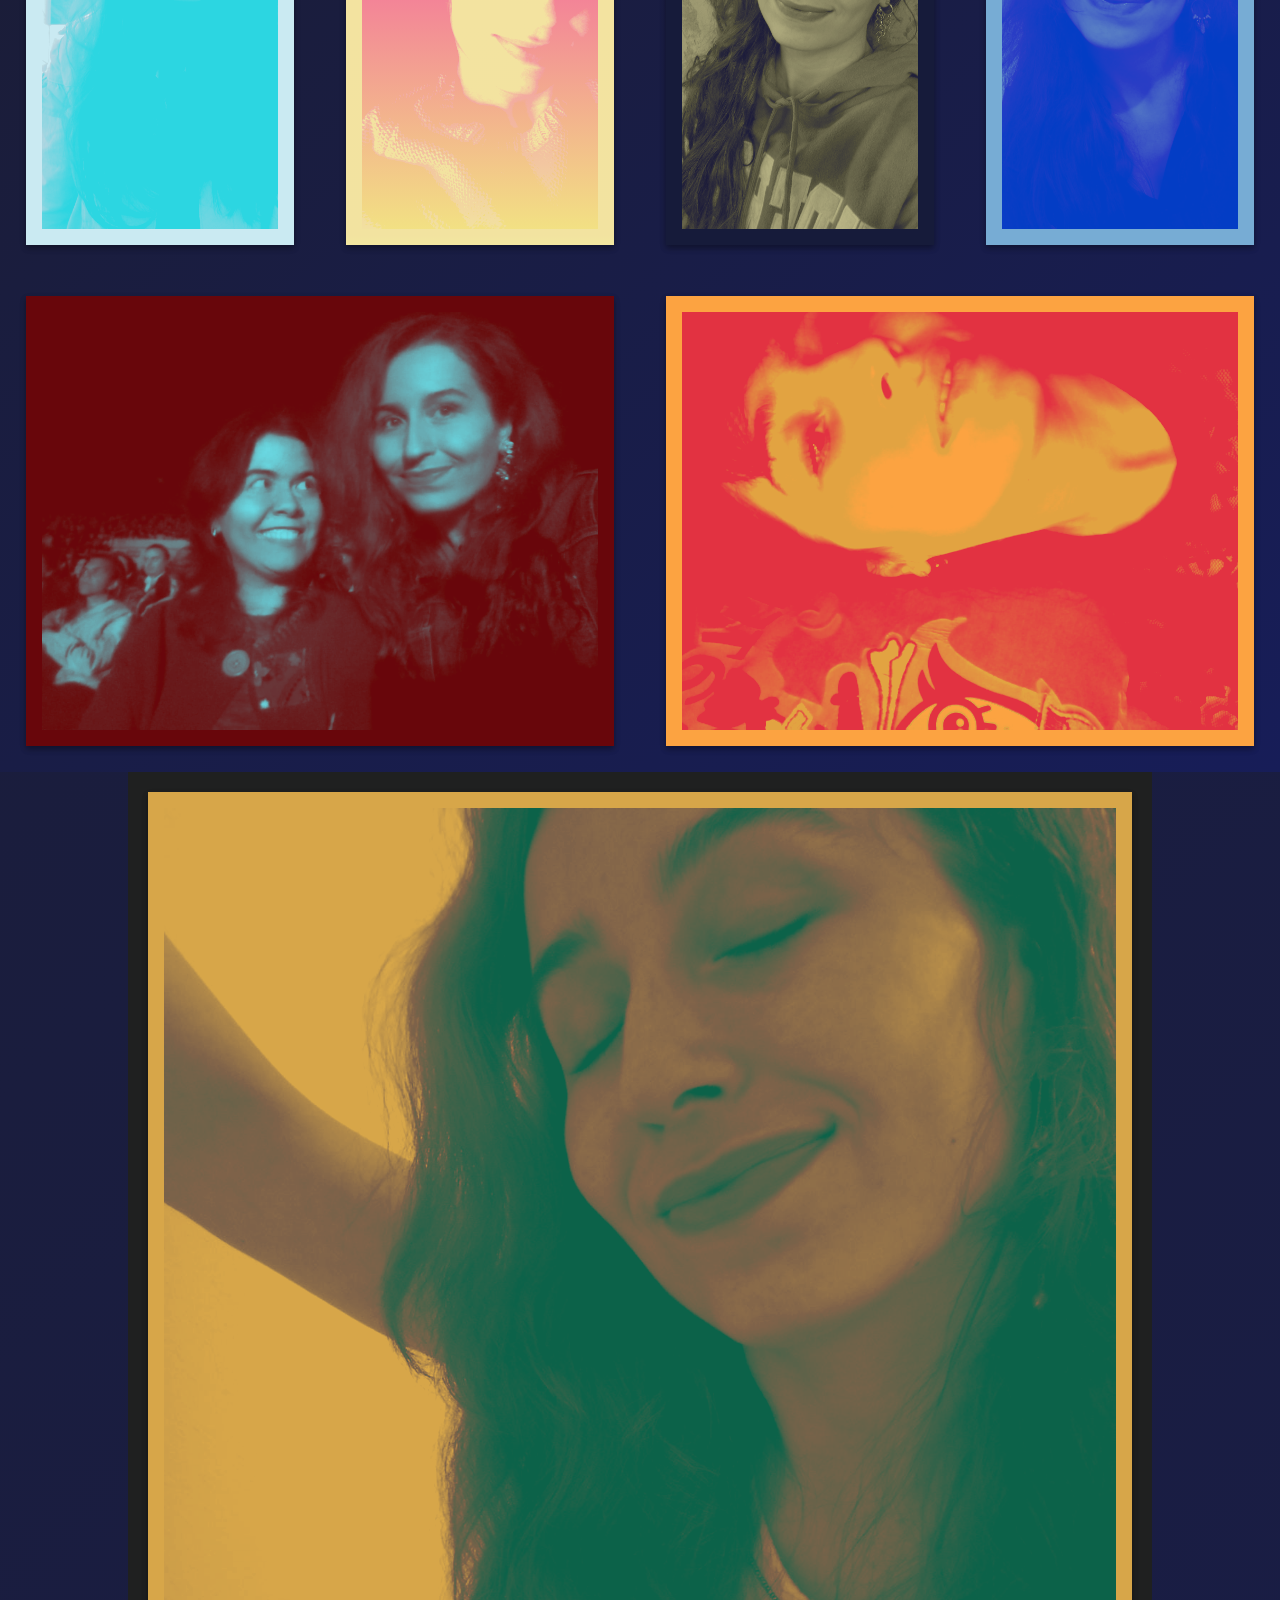
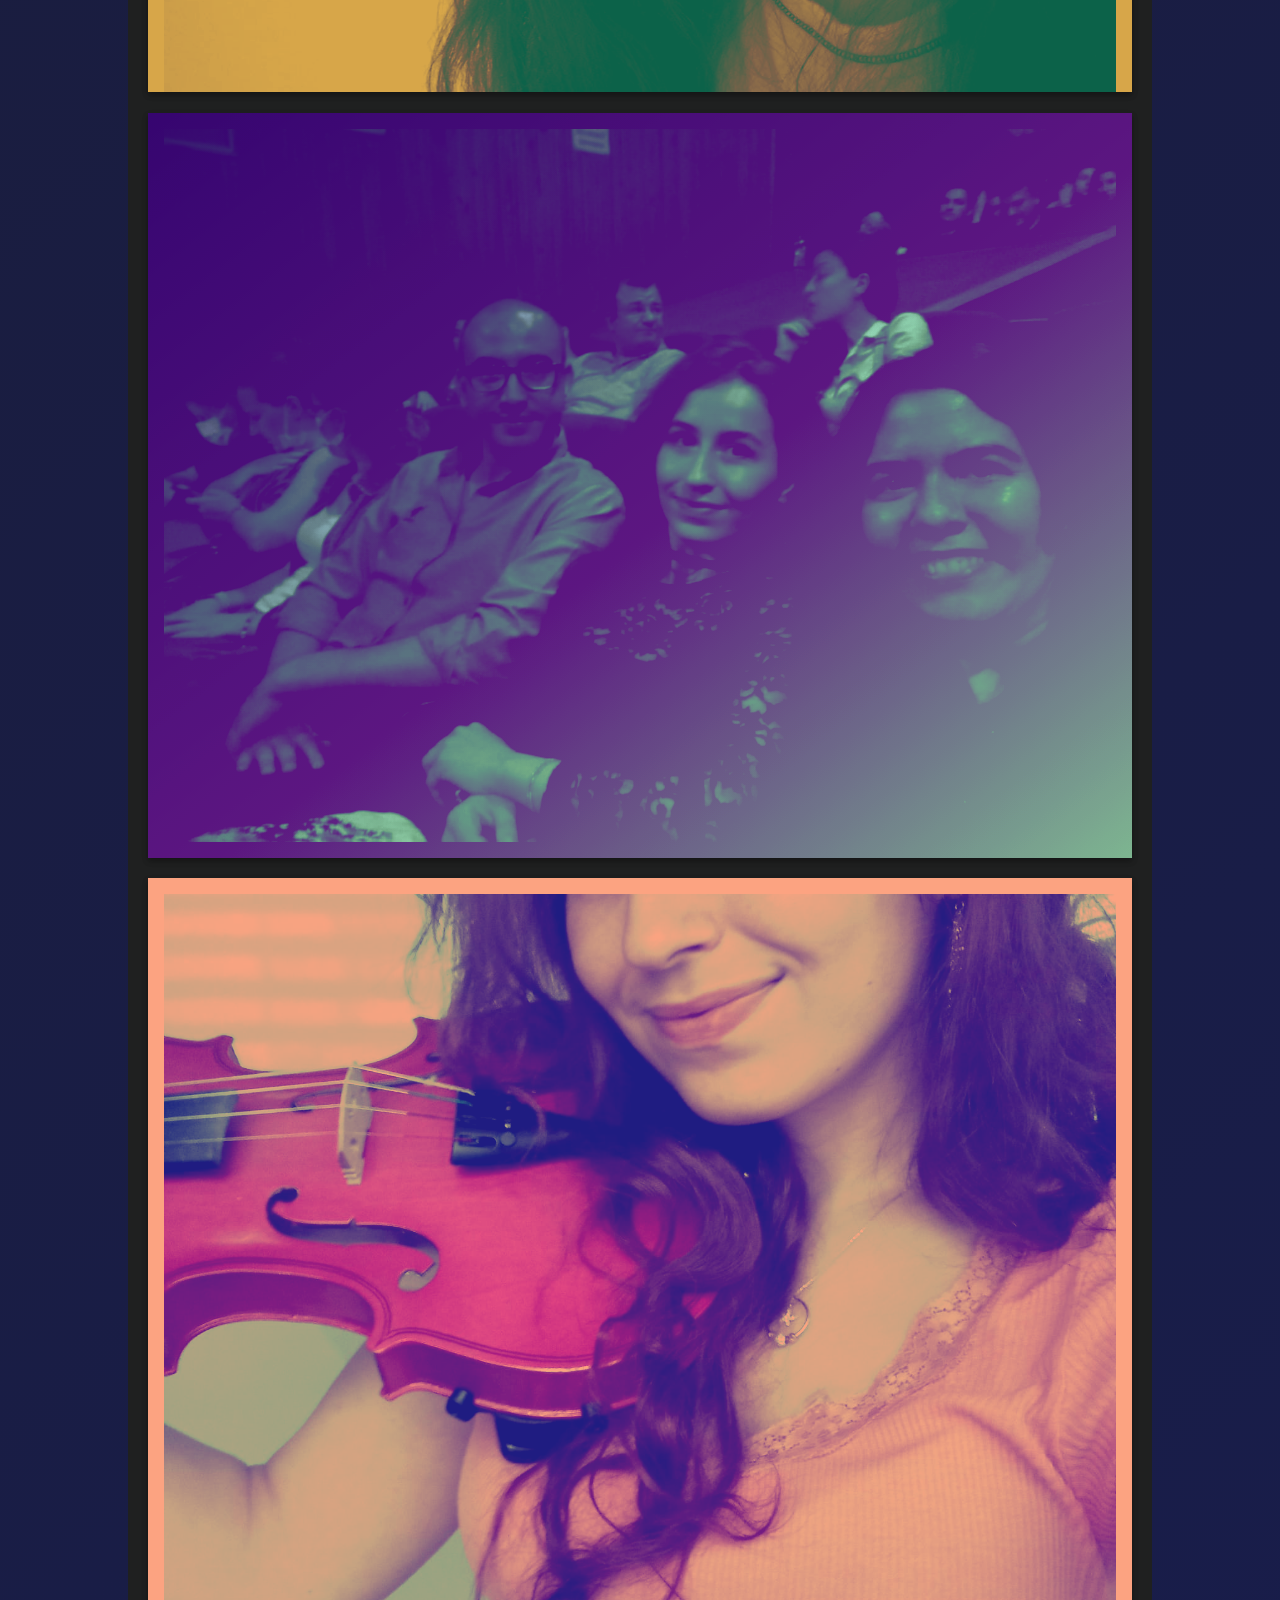
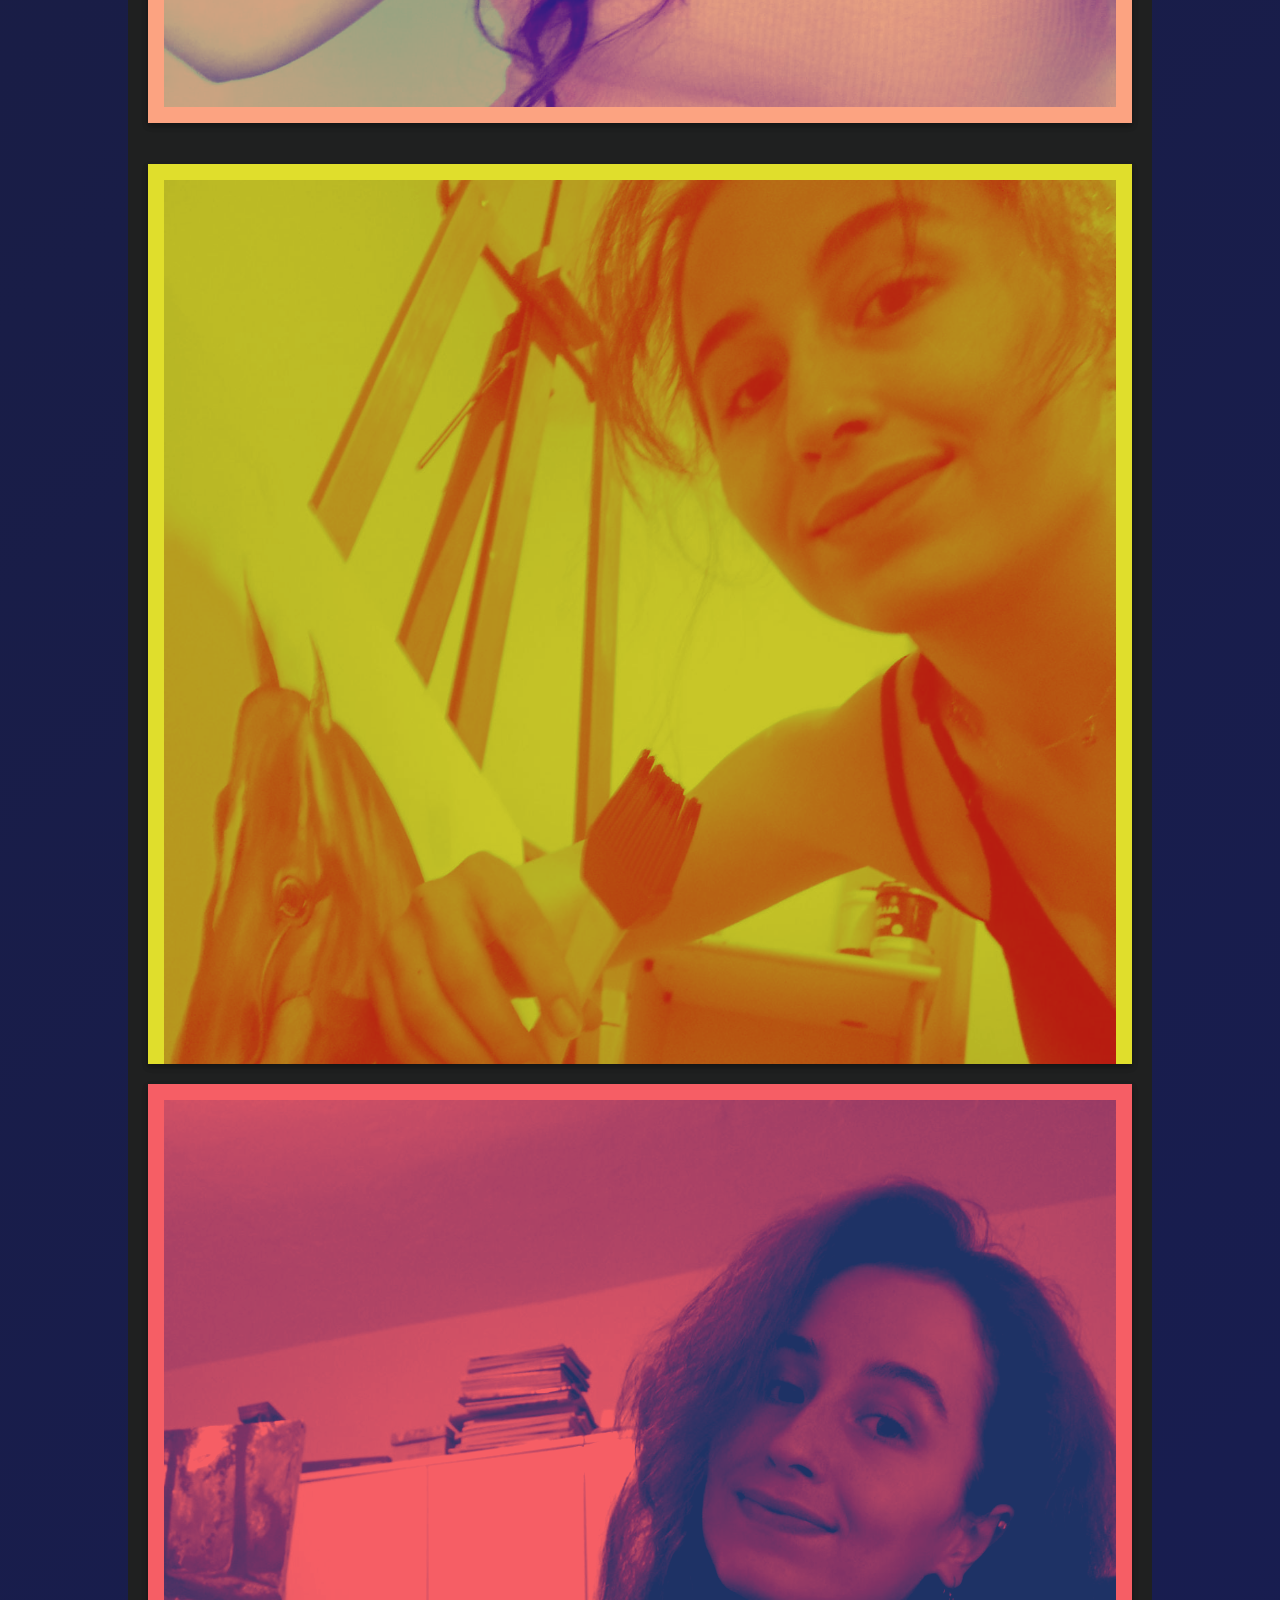
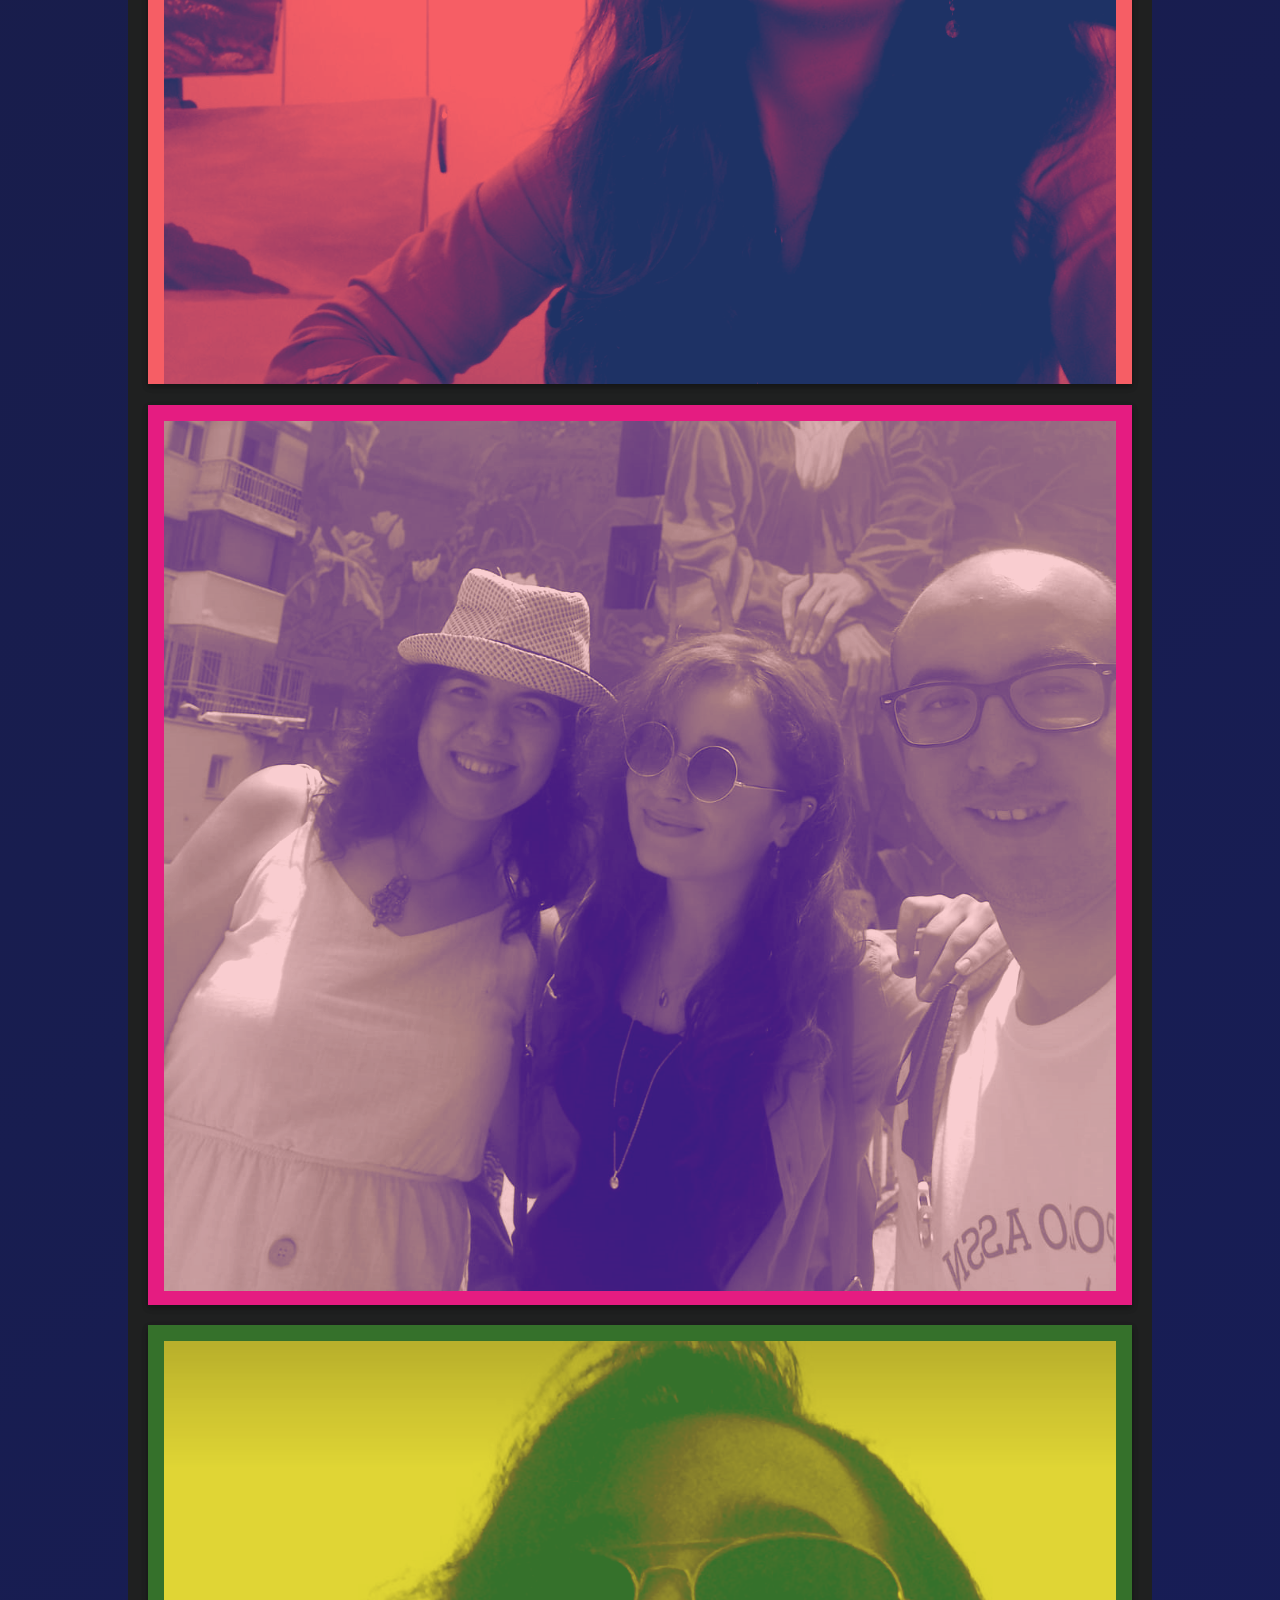
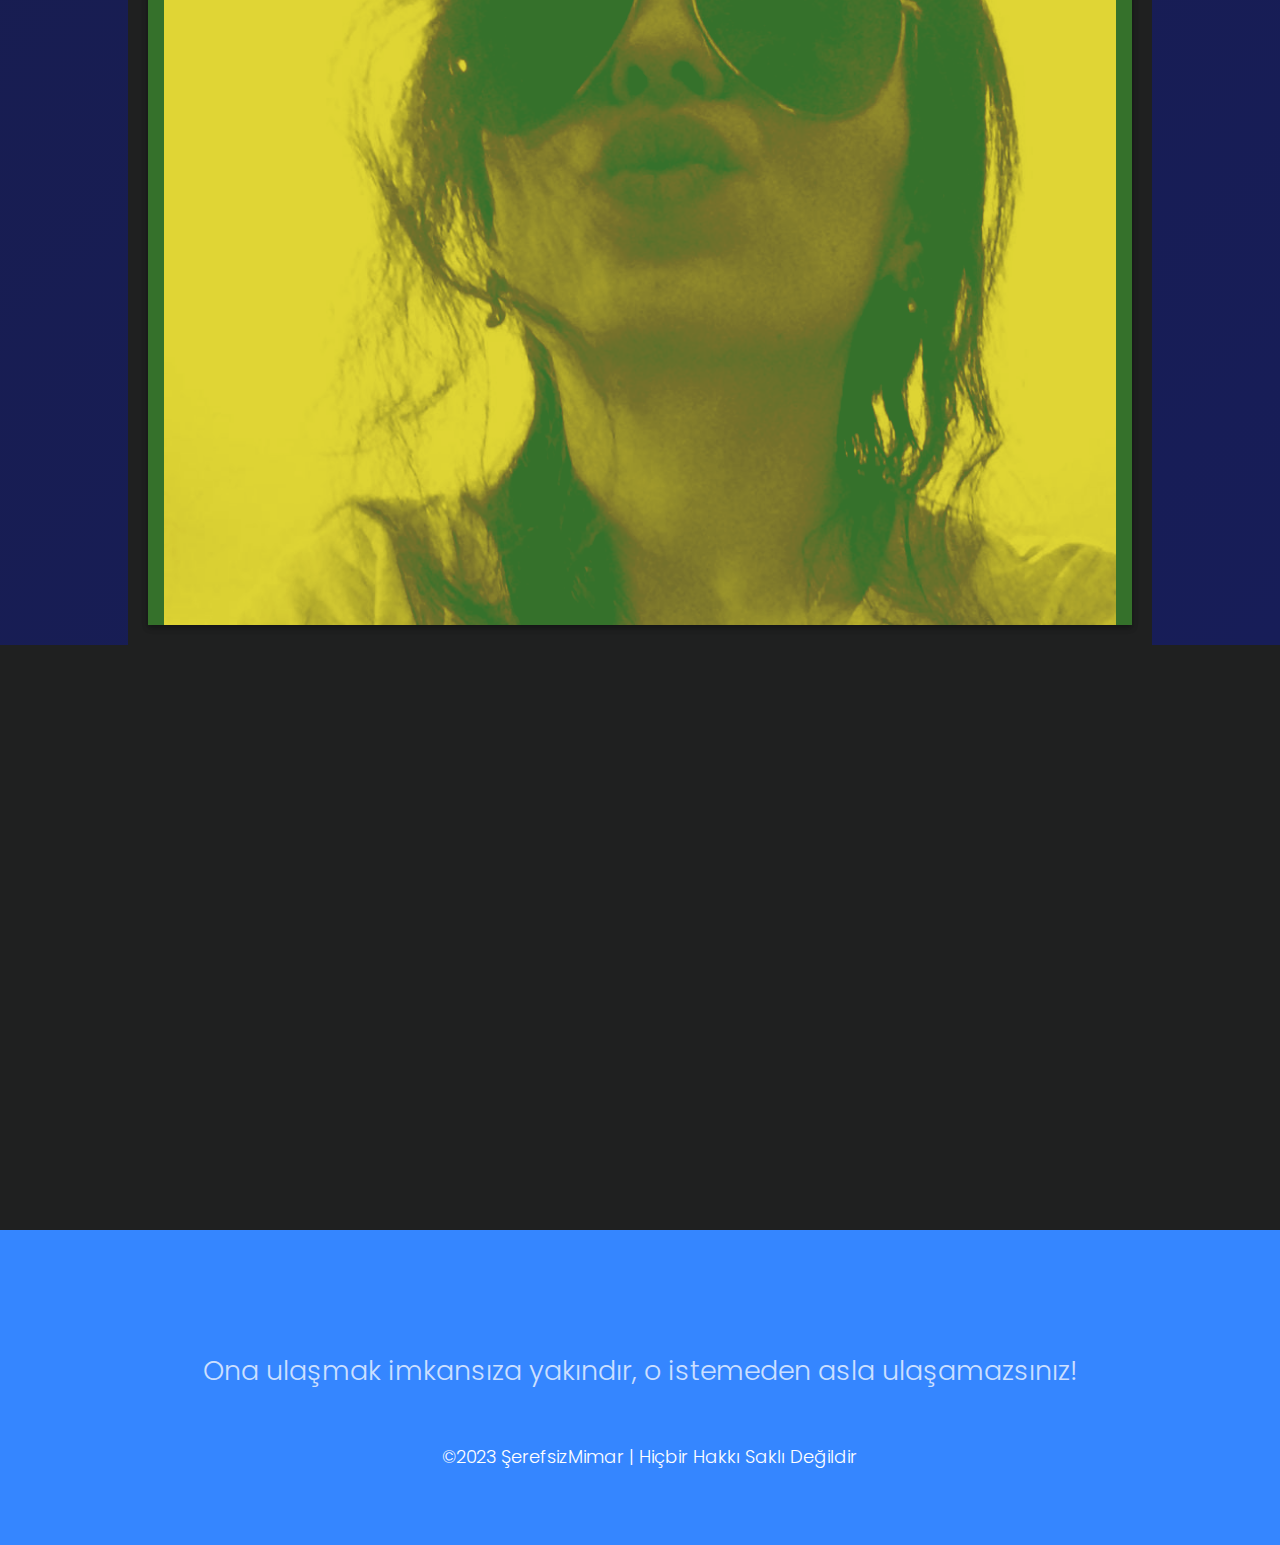
==== commit f42090cd: "Update index.html" ====
--- a/index.html
+++ b/index.html
@@ -119,7 +119,7 @@
           </a></li>
       </ul>
       <ul class="menu">
-        <li class="menu__item"><a class="menu__link" href="#person">Ona ulaşmak imkansıza
+        <li class="menu__item"><a class="menu__link" href="#person" style=" text-align: justify; margin: 0;">Ona ulaşmak imkansıza
           yakındır, o istemeden asla ulaşamazsınız!
         </a></li>
   
--- a/person.css
+++ b/person.css
@@ -216,6 +216,13 @@
     transition: all ease-in-out .3s;
     min-width: calc(33.33% / 2);
   }
+  @media screen and (max-width: 768px) {
+    .column {
+      max-height: 80vh;
+      max-width: auto;
+    }
+  }
+  
   section:nth-of-type(5) .column:first-of-type {
     flex-grow: 2;
     flex-shrink: 2;
@@ -470,6 +477,7 @@
 	 align-items: center;
 	 /*background: radial-gradient(circle, rgba(78, 78, 78, 1) 0%, rgba(0, 0, 0, 1) 100%);*/
 }
+
  .items-container {
 	 overflow: hidden;
 	 border-radius: 50%;
@@ -536,12 +544,18 @@
 	 transform: translateX(-50%);
 	 filter: brightness(80%);
 }
+@media screen and (max-width: 768px) {
+  .mirror {
+    width: calc(100vh/2);
+  }
+}
  .text {
 	 font-family: 'Playfair Display', serif;
 	 color: white;
 	 font-size: 42px;
 	 opacity: 0;
 	 width: 25%;
+   z-index: 400;
 }
  .text--left {
 	 animation: bluryText 2s linear 1s forwards;
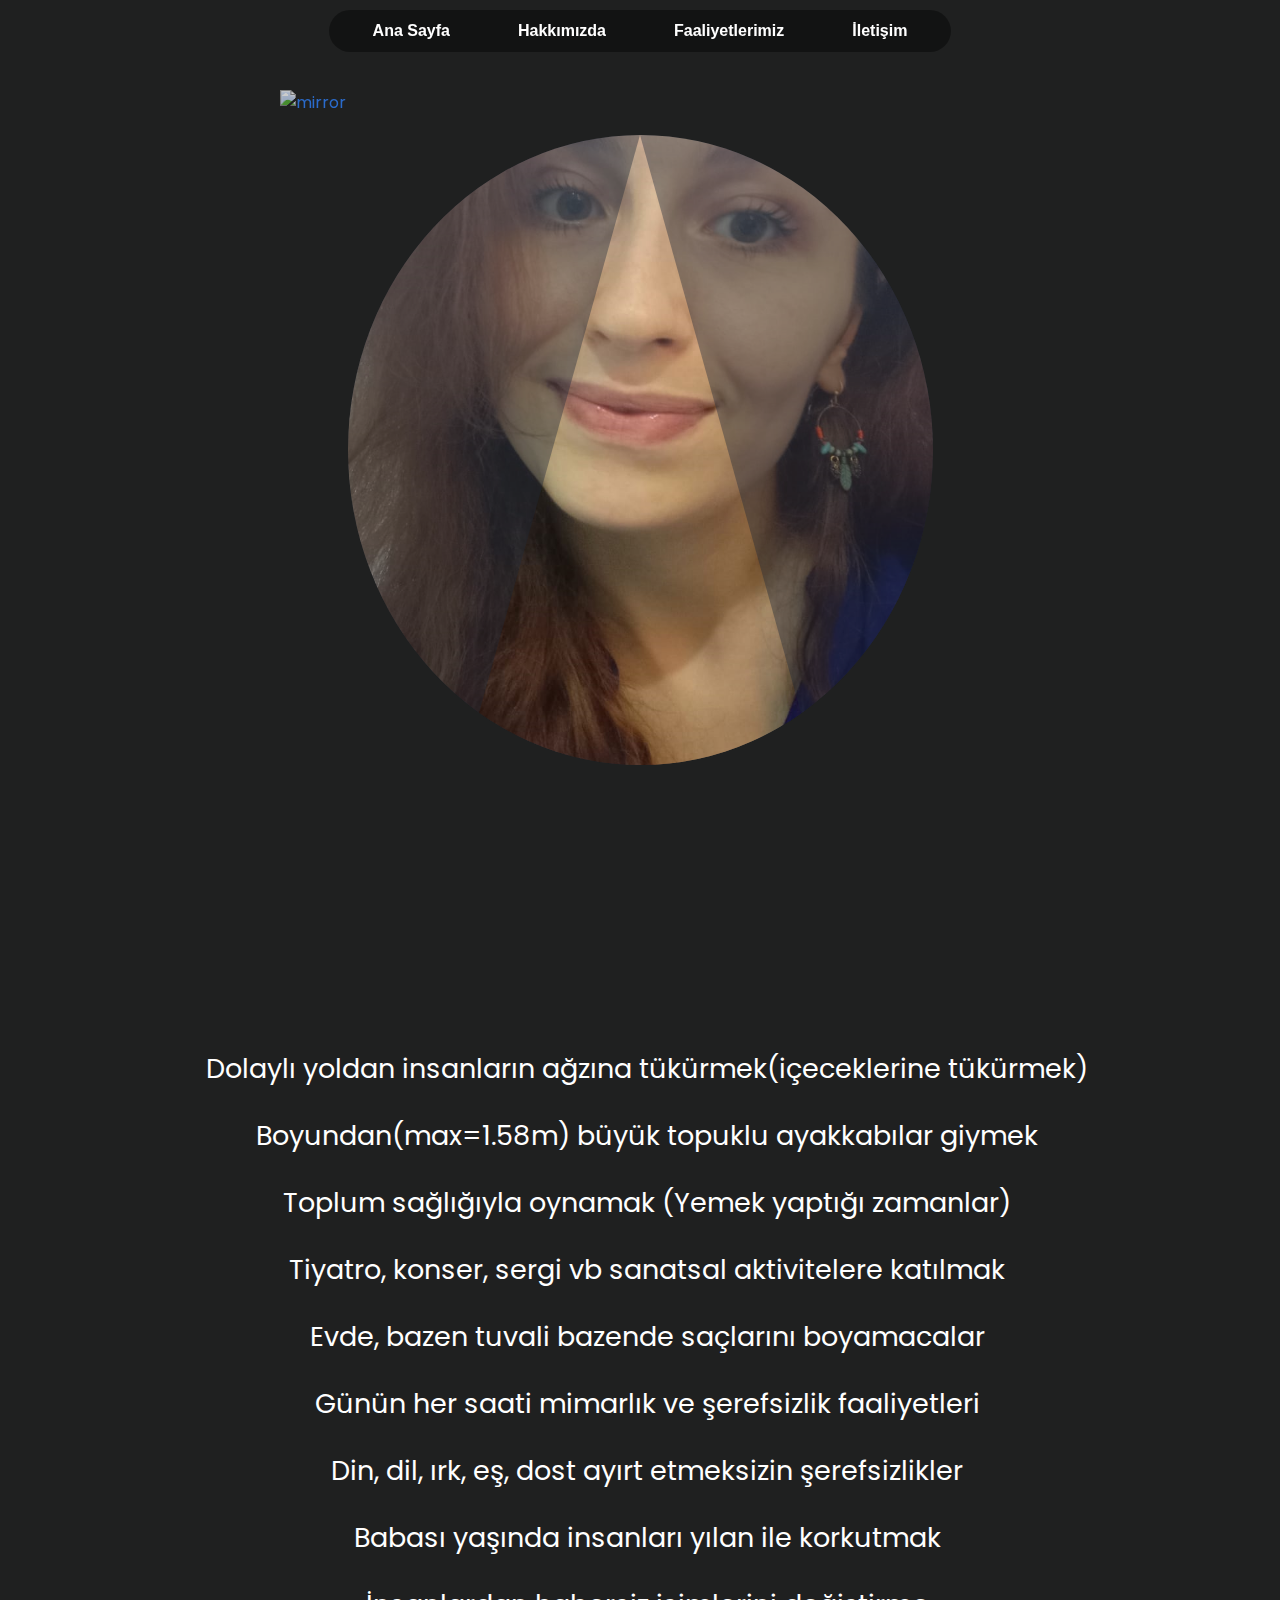
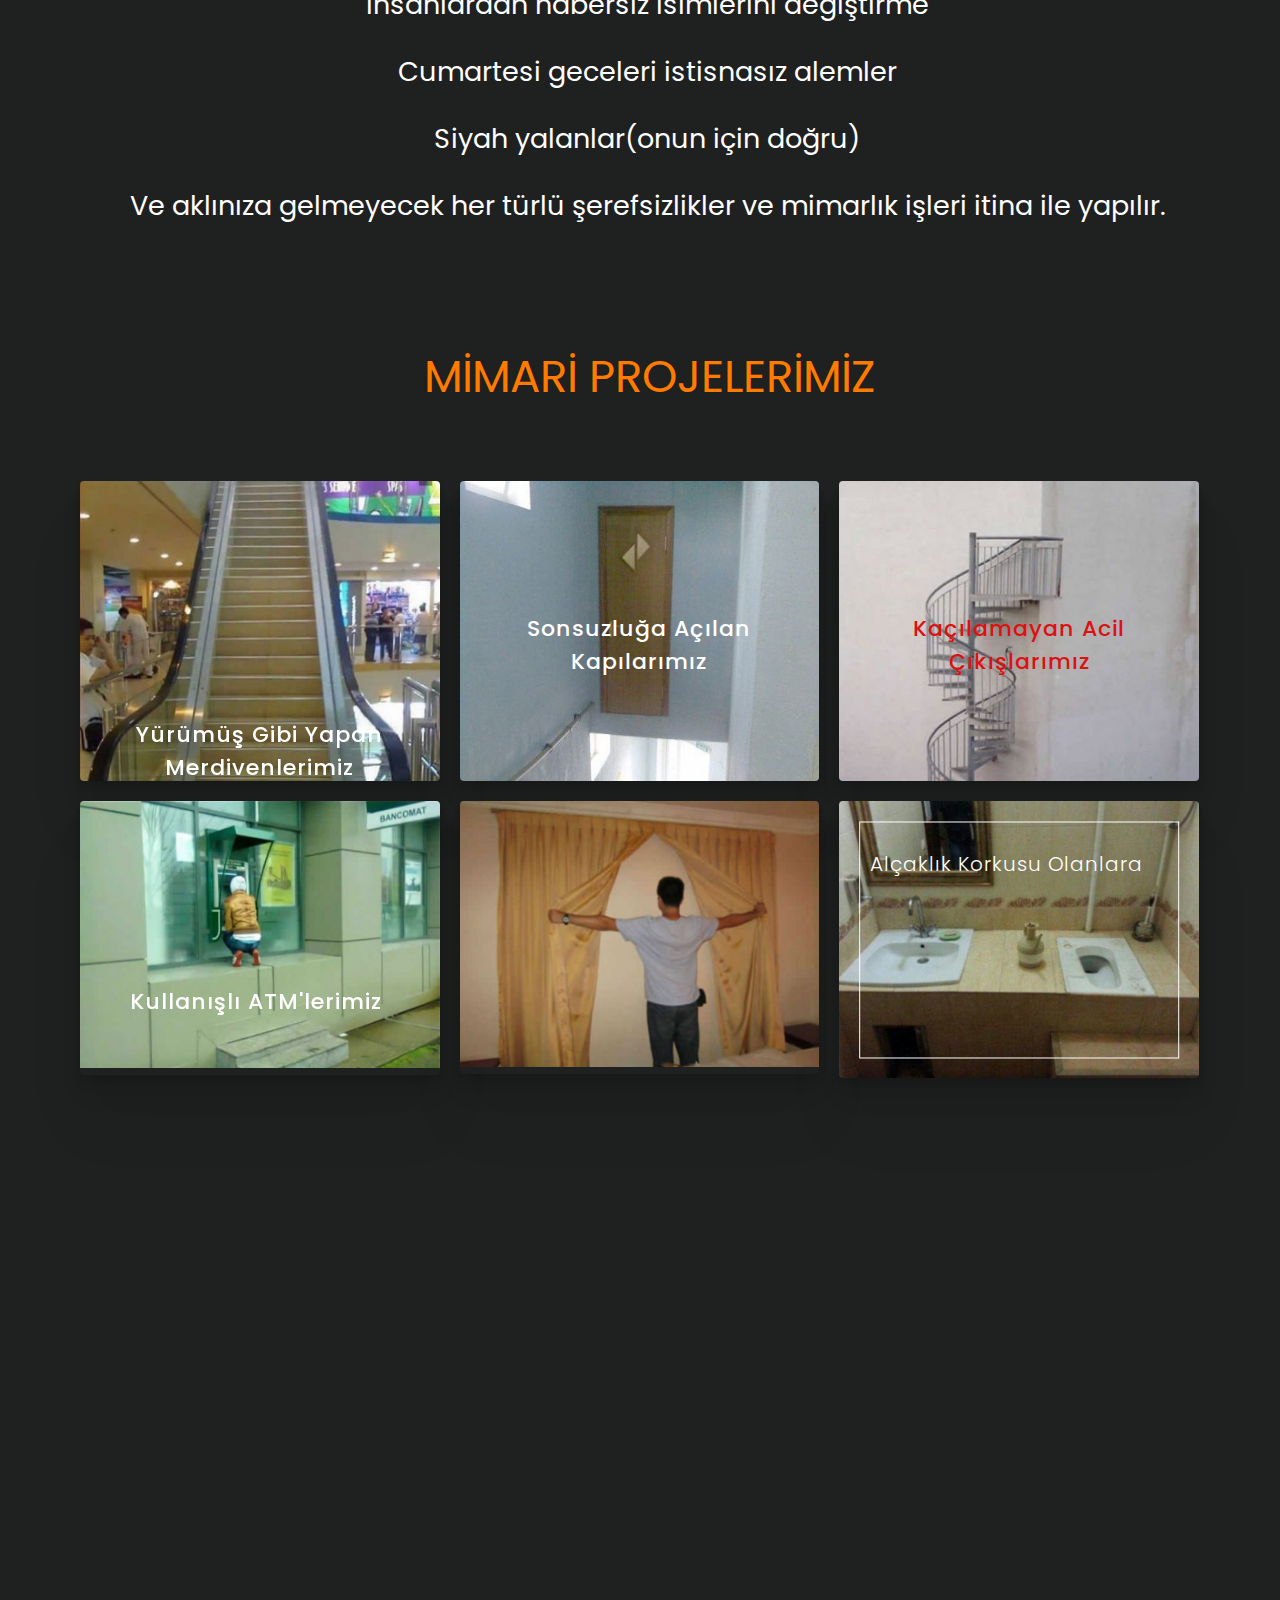
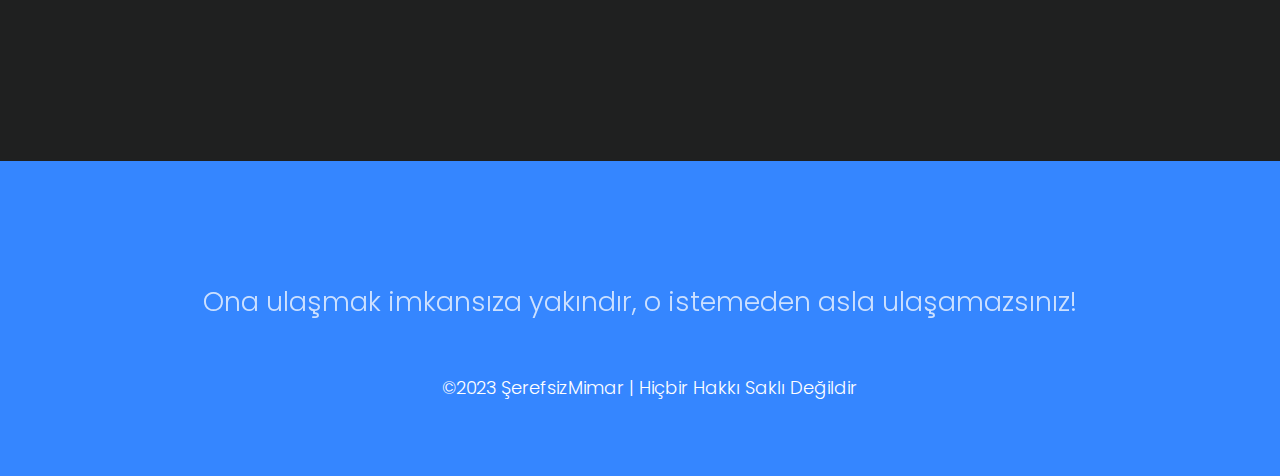
==== commit 586e37b5: "Update and rename person.html to index.html" ====
--- a/index.html
+++ b/index.html
@@ -59,44 +59,60 @@
       <p>Ve aklınıza gelmeyecek her türlü şerefsizlikler ve mimarlık işleri itina ile yapılır.</p>
 </div>
 </section>
-<section id="galeri">
-<header>
-    <h1>RESİM GALERİSİ</h1>
-    <h3>Böyle bir güzelliği hiçbir dijital ortam gösteremeyecek olsa da...</h3> 
-  </header>
-  <section id="galeri">
-    <div class="column green"><img src="a1.jpg"/></div>
-    <div class="column red-purple"><img src="a3.jpg"/></div>
-  </section>
-  <section id="galeri">
-    <div class="column vintage"><img src="a4.jpg"/></div>
-    <div class="column retro"><img src="a5.jpg"/></div>
-    <div class="column blue-light"><img src="a11.jpg"/></div>
-  
-    <div class="column blue"><img src="a2.jpg"/></div>
-    
-    <div class="column dark-red"><img src="dnz1.jpg"/></div>
-    <div class="column flat-retro"><img src="a16.jpg"/></div>
-  </section>
-  
-  
-  
-  
-  
-  <section>
-    <div class="column teal"><img src="a10.jpg"/></div>
-    <div class="column purple"><img src="back1.jpg"/></div>
-    <div class="column pink"><img src="keman.jpg"/></div>
-  </section>
-  
-  <section>
-    <div class="column yellow"><img src="sol1.jpg"/></div>
-    <div class="column orange"><img src="sol2.jpg"/></div>
-    <div class="column blue-red"><img src="a7.jpg"/></div>
-    <div class="column gold"><img src="a14.jpeg"/></div>
-  </section>
 
+<section>
+  <div class="container">
+    <p class="header" style="font-size: 5vh; color: rgb(255, 123, 0);">MİMARİ PROJELERİMİZ</p>
+    <div class="content">
+       <div class="wrapper">
+        <div class="box vintage">
+          <img src="ma7.jpg" alt="EMMYLOU">
+          <h2 >Yürümüş Gibi Yapan Merdivenlerimiz</h2>
+          <p></p>
+        </div>
+      </div>
+      <div class="wrapper">
+        <div class="box w-content">
+          <img src="ma2.jpg" alt="Jenny of Oldstones">
+          <div class="frame">
+            <h2>Sonsuzluğa Açılan Kapılarımız</h2>
+          </div>
+        </div>
+      </div>
+      <div class="wrapper">
+        <div class="box zoom-in">
+          <img src="ma4.jpg" alt="Postcards From Italy">
+          <h2 style="color: rgb(221, 17, 17);">Kaçılamayan Acil Çıkışlarımız</h2>
+          <p></p>
+        </div>
+      </div>
+      <div class="wrapper">
+        <div class="box postcard">
+          <img src="ma3.jpg" alt="BOX">
+          <h2>Kullanışlı ATM'lerimiz<p class="hide"></p></h2>
+        </div>
+      </div>
 
+      <div class="wrapper">
+        <div class="box blury-card" >
+          <img src="ma5.jpg" alt="Blue Ridge Mountains">
+          <div class="frame">
+            <h2>Gizli Duvarlarımız</h2>
+            <p></p>
+          </div>
+        </div>
+      </div>
+      <div class="wrapper">
+        <div class="box zoom-out">
+          <img src="ma6.jpg" alt="Melody Noir">
+          <div class="frame">
+            <h2>Alçaklık Korkusu Olanlara</h2>
+            <p></p>
+          </div>
+        </div>
+      </div>
+    </div>
+  </div>
 </section>
 
 <section id="contact">
@@ -119,7 +135,7 @@
           </a></li>
       </ul>
       <ul class="menu">
-        <li class="menu__item"><a class="menu__link" href="#person" style=" text-align: justify; margin: 0;">Ona ulaşmak imkansıza
+        <li class="menu__item"><a class="menu__link" href="#person">Ona ulaşmak imkansıza
           yakındır, o istemeden asla ulaşamazsınız!
         </a></li>
   
--- a/person.css
+++ b/person.css
@@ -166,304 +166,6 @@
     font-size: 11px;
   }
 }
-/*IMAGE*/
-/* Layout */
-html {
-    box-sizing: border-box;
-
-  }
-  #galeri a{
-    color: #eee;
-    font-size: .6rem;
-    padding: 5px;
-    text-decoration: none;
-    text-transform: uppercase;
-    transition: all ease-in-out .3s;
-  }
-  a:hover{
-    opacity: .8;
-  }
-  h1{
-    font-size: 3rem;
-  }
-  h1, h3{
-    width: 100%;
-    text-align: center;
-    padding: 0;
-    margin: 1% 0;
-  }
-  header {
-    color: #FFF;
-    font-family: 'Montserrat', sans-serif;
-    width: 100%;
-    margin: 0 auto;
-    display: flex;
-    flex-direction: row;
-    flex-wrap: wrap;
-    justify-content: center;
-  
-  }
-  .column {
-    margin: 2%;
-    flex: 1 1 0;
-    position: relative;
-    padding: 1rem;
-    min-height: 33vh;
-    max-height: 100vh;
-    max-width: 80vw;
-    overflow: hidden;
-    box-shadow: 0 3px 6px rgba(0, 0, 0, 0.16), 0 3px 6px rgba(0, 0, 0, 0.23);
-    transition: all ease-in-out .3s;
-    min-width: calc(33.33% / 2);
-  }
-  @media screen and (max-width: 768px) {
-    .column {
-      max-height: 80vh;
-      max-width: auto;
-    }
-  }
-  
-  section:nth-of-type(5) .column:first-of-type {
-    flex-grow: 2;
-    flex-shrink: 2;
-    flex-basis: 22px;
-  }
-  section:nth-of-type(6) .column:nth-of-type(2) {
-    flex-grow: 4;
-    flex-shrink: 4;
-    flex-basis: 66px;
-  }
-  .column img{
-    width: 100%;
-    height: 100%;
-    object-fit: cover;
-    display: block;
-    transition: all ease-in-out .5s;
-  }
-  .column:hover {
-      color: rgba(0, 0, 0, 0.75);
-      box-shadow: 0 14px 28px rgba(0, 0, 0, 0.25), 0 10px 10px rgba(0, 0, 0, 0.22);
-  }
-  /* Color Overlay position */
-  .column::after{
-      content: '';
-      position: absolute;
-      width: 100%;
-      height: 100%;
-      top: 0;
-      left: 0;
-      transition: all ease-in-out .5s;
-  }
-  /* Removed effects to show original on hover */
-  .column:hover::after, .column:hover, .column:hover img{
-    filter: none;
-    -webkit-filter: none;
-    mix-blend-mode: unset !important;
-    background: transparent;
-  }
-  
-  /* COLORS */
-  
-  .green{
-    background-color: #00ff36;
-  }
-  .green img{
-     mix-blend-mode: multiply;
-    -webkit-filter: grayscale(100%) contrast(1.2);
-    filter: grayscale(100%) contrast(1);
-  }
-  .green::after{
-    background-color: #23278a;
-    mix-blend-mode: lighten;
-  }
-  
-  .red-purple{
-    background-color: #e41c2d;
-  }
-  .red-purple img{
-     mix-blend-mode: multiply;
-    -webkit-filter: grayscale(100%) contrast(1);
-    filter: grayscale(100%) contrast(.8);
-  }
-  .red-purple::after{
-    background-color: #1d3162;
-    mix-blend-mode: lighten;
-  }
-  
-  
-  .retro{
-  background-color: #f1e3a0;
-  }
-  .retro img{
-     mix-blend-mode: darken;
-    -webkit-filter: grayscale(100%) contrast(2);
-    filter: grayscale(100%) contrast(2);
-  }
-  .retro::after{
-    background: linear-gradient(180deg, #f430a9, #f2e782);
-    mix-blend-mode: lighten;
-  }
-  
-  .vintage{
-    background-color: #caeaf2;
-  }
-  .vintage img{
-     mix-blend-mode: multiply;
-    -webkit-filter: grayscale(100%) contrast(1.5);
-    filter: grayscale(100%) contrast(1.5);
-  }
-  .vintage::after{
-    background-color: #2cd6e1;
-    mix-blend-mode: lighten;
-  }
-  
-  .blue-light{
-    background-color: #181e59;
-  }
-  .blue-light img{
-     mix-blend-mode: lighten;
-    -webkit-filter: grayscale(100%) contrast(.8);
-    filter: grayscale(100%) contrast(.8);
-  }
-  .blue-light::after{
-    background-color: #E7E1A6;
-    mix-blend-mode: multiply;
-  }
-  
-  .blue{
-    background-color: #77acd4;
-  }
-  .blue img{
-     mix-blend-mode: multiply;
-    -webkit-filter: grayscale(100%) contrast(1.2);
-    filter: grayscale(100%) contrast(1.2);
-  }
-  .blue::after{
-    background-color: #033dc5;
-    mix-blend-mode: lighten;
-  }
-  
-  
-  .dark-red{
-    background-color: #ed060b;
-  }
-  .dark-red img{
-      -webkit-filter: grayscale(100%) contrast(1.2);
-      filter: grayscale(100%) contrast(1.2);
-      mix-blend-mode: lighten;
-  }
-  .dark-red::after{
-     background-color: #70e4ee;
-     mix-blend-mode: multiply;
-  }
-  
-  .flat-retro{
-    background-color: #FCA300;
-  }
-  .flat-retro img{
-     mix-blend-mode: darken;
-    -webkit-filter: grayscale(100%) contrast(1.5);
-    filter: grayscale(100%) contrast(1.5);
-  }
-  .flat-retro::after{
-     background-color: #e23241;
-    mix-blend-mode: lighten;
-  }
-  
-  .teal{
-    background-color: #d7a621;
-  }
-  .teal img{
-     mix-blend-mode: multiply;
-    -webkit-filter: grayscale(100%) contrast(1.2);
-    filter: grayscale(100%) contrast(1.2);
-  }
-  .teal::after{
-    background-color: #0c6249;
-    mix-blend-mode: lighten;
-  }
-  
-  .purple{
-    background-color: #88169d;
-  }
-  .purple img{
-    -webkit-filter: grayscale(100%) contrast(1.2);
-      filter: grayscale(100%) contrast(1.2);
-    mix-blend-mode: lighten;
-  }
-  .purple::after{
-    mix-blend-mode: hard-light;
-    background: linear-gradient(to top left, #75d775, #321a5b);
-  }
-  
-  .pink{
-    background-color: #FCA300;
-  }
-  .pink img{
-    mix-blend-mode: darken;
-  }
-  .pink::after{
-    background: #282581;
-    mix-blend-mode: lighten;
-    -webkit-filter: contrast(1.1);
-    filter: contrast(1.1);
-  }
-  
-  
-  
-  .yellow{
-    background-color: #e0de2c;
-  }
-  .yellow img{
-     mix-blend-mode: multiply;
-    -webkit-filter: grayscale(100%) contrast(.8);
-    filter: grayscale(100%) contrast(.8);
-  }
-  .yellow::after{
-    background-color: #b71310;
-    mix-blend-mode: lighten;
-  }
-  
-  .orange{
-    background-color: #f65e35;
-  }
-  .orange img{
-     mix-blend-mode: multiply;
-    -webkit-filter: grayscale(100%) contrast(1.2);
-    filter: grayscale(100%) contrast(1.2);
-  }
-  .orange::after{
-    background-color: #1e3265;
-    mix-blend-mode: lighten;
-  }
-  
-  .blue-red{
-    background-color: #E50914;
-  }
-  .blue-red img{
-    -webkit-filter: grayscale(100%) contrast(1.2);
-      filter: grayscale(100%) contrast(1.2);
-    opacity:.8;
-  }
-  .blue-red::after{
-     mix-blend-mode: lighten;
-      -webkit-filter: contrast(1.1);
-      filter: contrast(1.1); 
-    background-color: #282581;
-  }
-  
-  .gold{
-    background-color: #367ABD ;
-  }
-  .gold img{
-     mix-blend-mode: lighten;
-    -webkit-filter: grayscale(100%) contrast(1);
-    filter: grayscale(100%) contrast(.8);
-  }
-  .gold::after{
-    background-color: #F9ED3A;
-    mix-blend-mode: multiply;
-  }
 
 /*giris*/
 @import url('https://fonts.googleapis.com/css2?family=Playfair+Display&display=swap');
@@ -478,13 +180,15 @@
 	 /*background: radial-gradient(circle, rgba(78, 78, 78, 1) 0%, rgba(0, 0, 0, 1) 100%);*/
 }
 
+
  .items-container {
 	 overflow: hidden;
 	 border-radius: 50%;
 	 position: relative;
-	 height: calc(100vh/1.2);
-	 width: calc(100vh/1.8);
+	 height: calc(70vh);
+	 width: calc(65vh);
 	 background-color: #202938;
+   display: flex;
 }
  .items-container:hover .item--girl {
 	 opacity: 1;
@@ -538,15 +242,28 @@
 	 position: absolute;
 	 pointer-events: none;
 	 z-index: 101;
-	 width: calc(100vh/1.5);
-	 height: 100vh;
+  height: 80vh;
+  width: 80vh;
 	 left: 50%;
 	 transform: translateX(-50%);
 	 filter: brightness(80%);
 }
 @media screen and (max-width: 768px) {
   .mirror {
-    width: calc(100vh/2);
+    width: 50vh;
+    height: 50vh;
+  }
+  .items-container{
+    height: 35vh;
+    width: 50vh;
+  }
+  .text{
+    padding: 40px 0 0 0;
+    font-size: 1px;
+  }
+  .text--right{
+    font-size: 5px;
+    size: 5px;
   }
 }
  .text {
@@ -708,4 +425,311 @@
   100% {
     background-positon-x: 0px;
   }
-}+}
+
+
+/*galeri*/
+@import url('https://fonts.googleapis.com/css?family=DM+Sans:400,500,700&display=swap');
+ * {
+	 box-sizing: border-box;
+}
+ body {
+	 margin: 0;
+	 width: 100%;
+	 height: 100vh;
+	 font-family: 'DM-sans', sans-serif;
+}
+ .header {
+	 font-size: 24px;
+	 text-align: center;
+}
+ .container {
+	 width: 100%;
+	 max-width: 1200px;
+	 border-radius: 4px;
+	 margin: 0 auto;
+	 padding: 40px 0;
+}
+ .content {
+	 display: flex;
+	 flex-wrap: wrap;
+	 margin-top: 60px;
+	 padding: 0 30px;
+}
+ .wrapper {
+	 width: 33.3%;
+	 height: 100%;
+	 padding: 10px;
+}
+ .name {
+	 position: relative;
+	 font-size: 16px;
+	 display: inline-block;
+}
+ .name:after {
+	 content: '';
+	 position: absolute;
+	 width: calc(100% + 10px);
+	 height: 1px;
+	 background-color: #000;
+	 bottom: -4px;
+	 left: 0;
+}
+ .box {
+	 position: relative;
+	 max-height: 300px;
+	 border-radius: 4px;
+	 overflow: hidden;
+	 box-shadow: 0 1.4px 1.7px rgba(0, 0, 0, 0.017), 0 3.3px 4px rgba(0, 0, 0, 0.024), 0 6.3px 7.5px rgba(0, 0, 0, 0.03), 0 11.2px 13.4px rgba(0, 0, 0, 0.036), 0 20.9px 25.1px rgba(0, 0, 0, 0.043), 0 50px 60px rgba(0, 0, 0, 0.06);
+}
+ .box .hide {
+	 opacity: 0;
+}
+ .box .frame {
+	 position: absolute;
+	 border: 1px solid #fff;
+	 z-index: 2;
+	 top: 50%;
+	 left: 50%;
+	 transform: translate(-50%, -50%);
+}
+ .box h2, .box p {
+	 position: absolute;
+	 color: #fff;
+	 z-index: 2;
+	 width: 100%;
+	 transition: opacity 0.2s, transform 0.3s;
+}
+ .box h2 {
+	 font-weight: 500;
+	 font-size: 22px;
+	 margin-bottom: 0;
+	 letter-spacing: 1px;
+}
+ .box p {
+	 bottom: 0;
+	 font-size: 14px;
+	 letter-spacing: 1px;
+}
+ .box:hover {
+	 transition: all 0.3s ease-in-out;
+}
+ .box:hover:before {
+	 transition: all 0.3s ease-in-out;
+}
+ .box img {
+	 position: relative;
+	 width: 100%;
+	 height: 100%;
+	 z-index: 1;
+	 transition: all 0.3s ease-in-out;
+}
+ .box img:hover {
+	 transition: all 0.3s ease-in-out;
+}
+ .box img:after {
+	 content: '';
+	 position: absolute;
+	 background-color: rgba(0, 0, 0, .6);
+	 width: 100%;
+	 height: 100%;
+	 top: 0;
+	 left: 0;
+	 opacity: 0;
+}
+ .box img:hover {
+	 transition: all 0.3s ease-in-out;
+}
+ .zoom-in h2 {
+	 top: 50%;
+	 transform: translatey(-50%);
+	 text-align: center;
+	 margin: 0;
+}
+ .zoom-in p {
+	 text-align: center;
+	 top: calc(50% + 40px);
+	 transition: all 0.3s ease;
+	 transform: scale(1.8);
+	 opacity: 0;
+}
+ .zoom-in:hover img {
+	 transform: scale(1.1);
+	 filter: grayscale(100%);
+}
+ .zoom-in:hover p {
+	 transform: scale(1);
+	 transition: all 0.3s ease;
+	 opacity: 1;
+}
+ .w-content .frame {
+	 width: calc(100% - 100px);
+	 height: calc(100% - 100px);
+	 top: 50%;
+	 left: 50%;
+	 transform: translate(-50%, -50%);
+	 border-color: transparent;
+}
+ .w-content h2 {
+	 margin-top: 0;
+	 top: 50%;
+	 transform: translatey(-50%);
+	 text-align: center;
+	 letter-spacing: 1px;
+}
+ .w-content p {
+	 transform: translate3d(0, -10px, 0);
+}
+ .w-content:hover {
+	 opacity: 0.8;
+}
+ .w-content:hover .frame {
+	 border-color: #fff;
+	 transition: color 0.3s ease-in-out, all 0.3s ease-in-out;
+	 width: calc(100% - 20px);
+	 height: calc(100% - 20px);
+}
+ .postcard h2 {
+	 top: 50%;
+	 text-align: left;
+	 transform: translate3d(50px, 20px, 0);
+}
+ .postcard p {
+	 transform: translate3d(40px, 60px, 0);
+	 font-size: 24px;
+	 letter-spacing: 1px;
+}
+ .postcard:hover h2 {
+	 transform: translate3d(20px, 20px, 0);
+}
+ .postcard:hover p {
+	 opacity: 1;
+}
+ .postcard:hover img {
+	 filter: opacity(0.7);
+	 transform: translate3d(-30px, 0, 0);
+}
+ .blury-card .frame {
+	 width: calc(100% - 40px);
+	 height: calc(100% - 40px);
+	 opacity: 0;
+	 transition: all 0.3s ease-in-out;
+}
+ .blury-card h2, .blury-card p {
+	 text-align: center;
+	 top: 50%;
+	 transform: translatey(-50%);
+	 margin: 0;
+	 z-index: 3;
+}
+ .blury-card p {
+	 transform: translatey(30px);
+	 letter-spacing: 3px;
+}
+ .blury-card span {
+	 font-size: 24px;
+}
+ .blury-card:before {
+	 content: '';
+	 position: absolute;
+	 width: 100%;
+	 height: 100%;
+	 background: #008e6b;
+	 z-index: 1;
+	 left: 0;
+	 opacity: 0;
+	 transition: all 0.3s ease-in-out;
+}
+ .blury-card img {
+	 z-index: 2;
+}
+ .blury-card:hover .frame {
+	 width: calc(100% - 120px);
+	 height: calc(100% - 120px);
+	 opacity: 1;
+}
+ .blury-card:hover img {
+	 opacity: 0.7;
+}
+ .blury-card:hover:before {
+	 opacity: 1;
+	 transition: all 0.3s ease-in-out;
+}
+ .vintage h2 {
+	 top: 50%;
+	 transform: translate3d(0, 60px, 0);
+	 text-align: center;
+}
+ .vintage p {
+	 opacity: 0;
+	 bottom: 0;
+	 transform: translate3d(0, -10px, 0);
+	 font-size: 14px;
+	 letter-spacing: 1px;
+	 text-align: center;
+}
+ .vintage:before {
+	 content: '';
+	 position: absolute;
+	 width: 100%;
+	 height: 100%;
+	 background: linear-gradient(to bottom, rgba(72, 76, 97, 0) 0%, rgba(72, 76, 97, 0.8) 75%);
+	 z-index: 2;
+	 bottom: -100%;
+	 left: 0;
+}
+ .vintage:hover:before {
+	 bottom: 0;
+}
+ .vintage:hover h2 {
+	 bottom: 40px;
+	 transform: translate3d(0, 20px, 0);
+}
+ .vintage:hover p {
+	 opacity: 1;
+	 transform: translate3d(0, -30px, 0);
+}
+ .zoom-out .frame {
+	 width: calc(100% - 100px);
+	 height: calc(100% - 100px);
+	 top: 50%;
+	 left: 50%;
+	 transform: translate(-50%, -50%);
+	 width: calc(100% - 40px);
+	 height: calc(100% - 40px);
+}
+ .zoom-out h2 {
+	 font-size: 20px;
+	 font-weight: 300;
+	 margin-left: 10px;
+	 letter-spacing: 1px;
+}
+ .zoom-out span {
+	 font-size: 24px;
+	 font-weight: 500;
+}
+ .zoom-out p {
+	 max-width: 120px;
+	 text-align: right;
+	 margin: 10px;
+	 right: 0;
+}
+ .zoom-out img {
+	 transform: scale(1.1);
+}
+ .zoom-out:hover img {
+	 transform: scale(1);
+	 filter: contrast(70%);
+}
+ @media screen and (max-width: 880px) {
+	 .wrapper {
+		 width: 50%;
+	}
+}
+ @media screen and (max-width: 520px) {
+	 .wrapper {
+		 width: 100%;
+	}
+}
+ 
+/*galeri son*/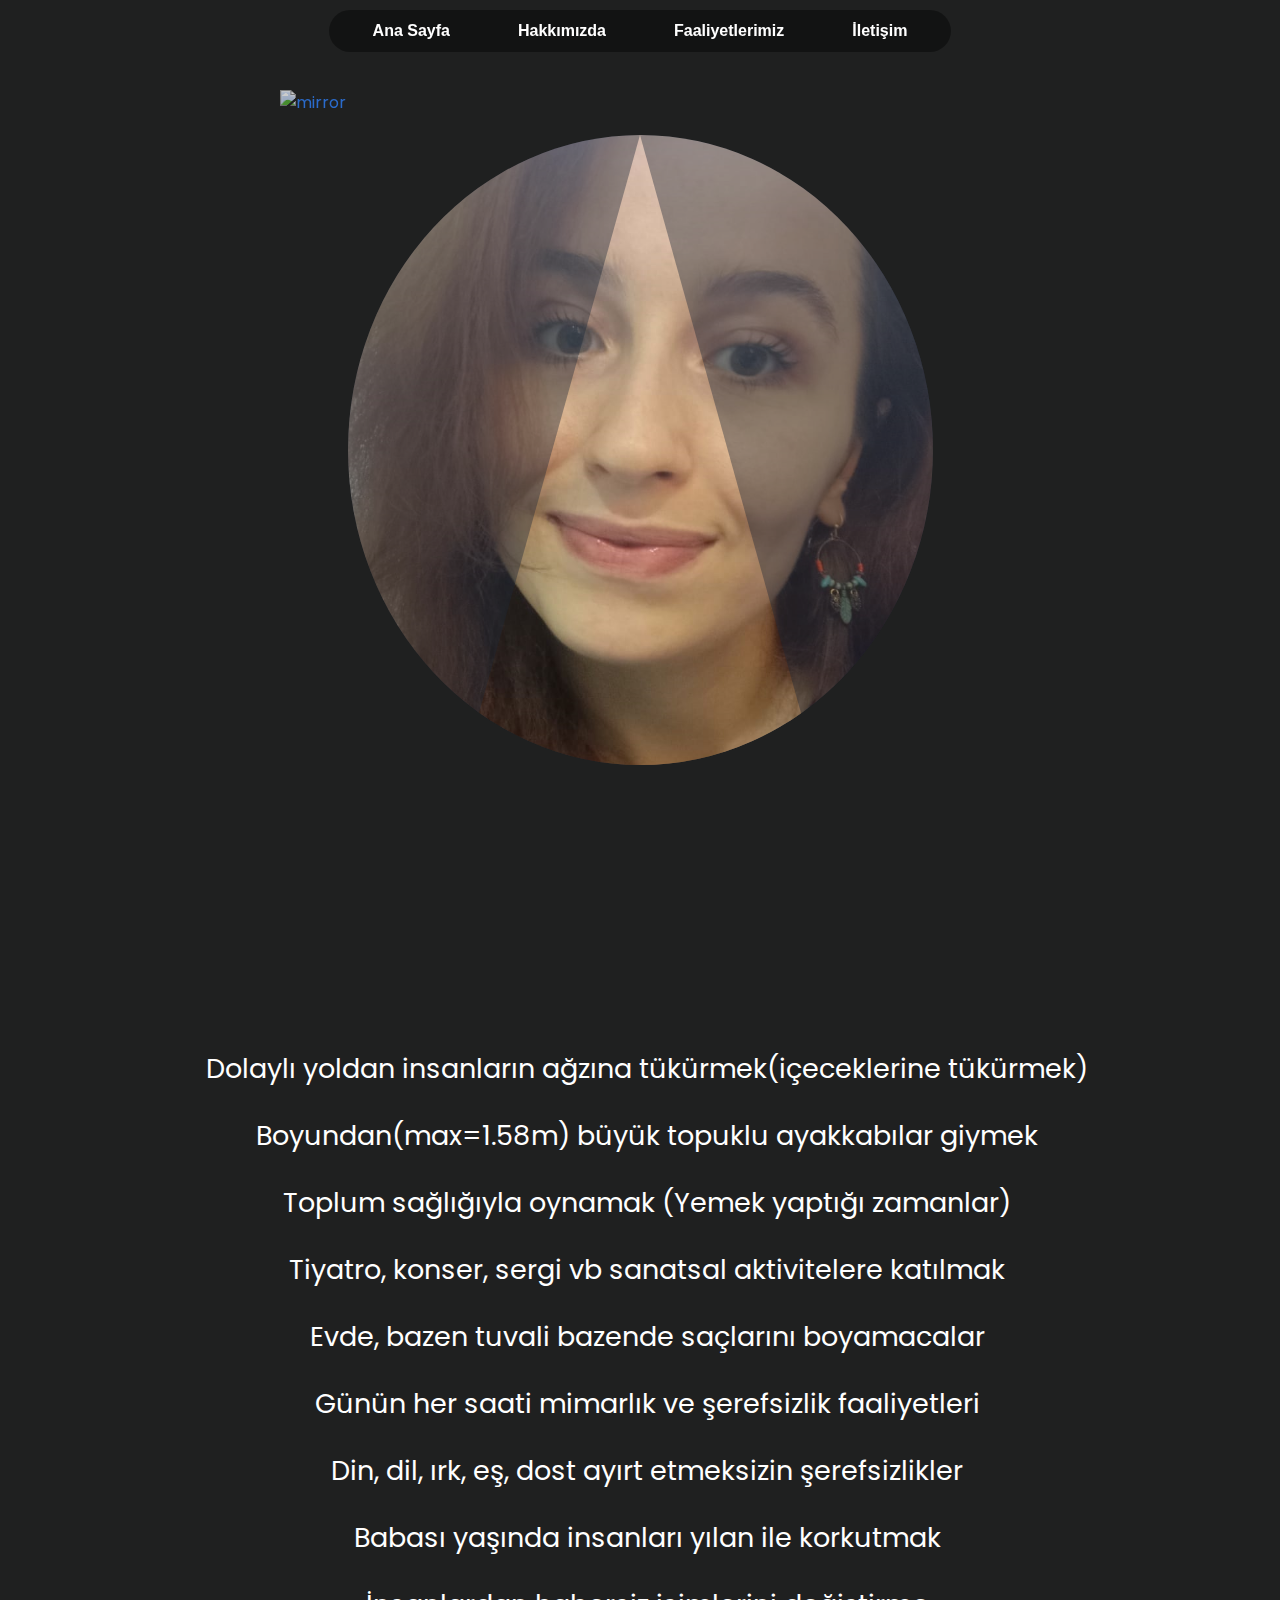
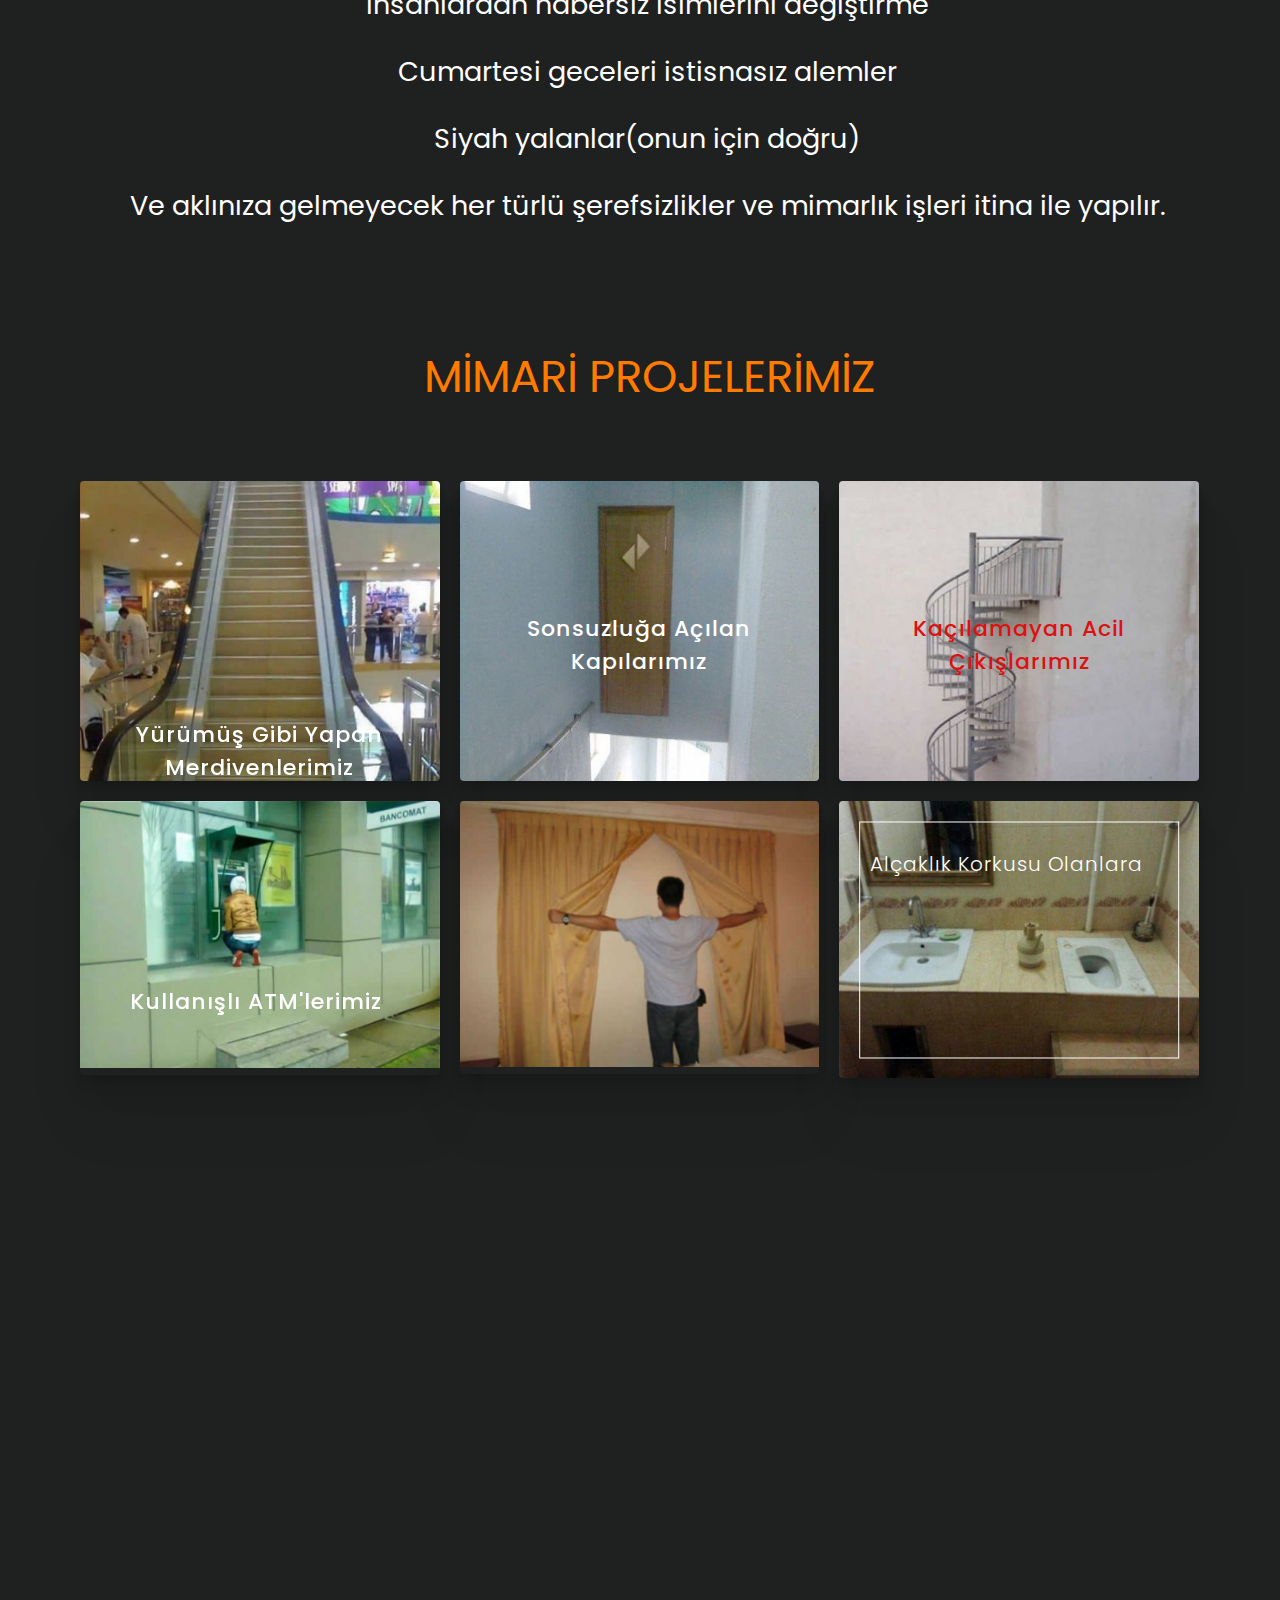
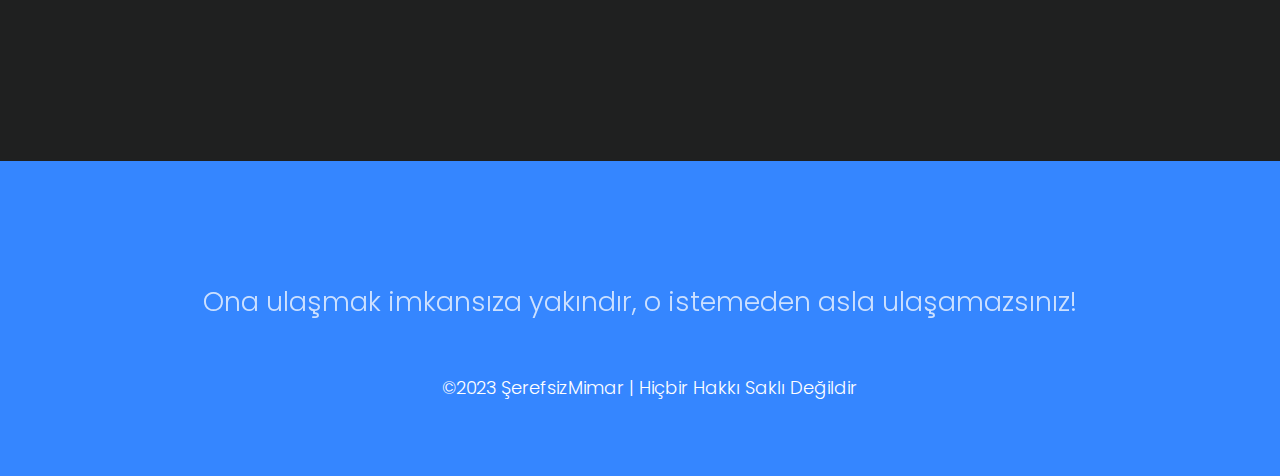
==== commit a622a4af: "Add files via upload" ====
--- a/index.html
+++ b/index.html
@@ -23,7 +23,7 @@
     <main class="main-container">
         <!--  Inspired by a tutorial by Mary Lou https://tympanus.net/codrops/2020/03/11/background-scale-hover-effect-with-css-clip-path/ 
       -->
-        <div class="text text--left">Ayna ayna söyle bana!</div>
+        <div class="text text--left" style="font-size: 5vw;">Ayna ayna söyle bana!</div>
         <div class="items-container">
           <div class="item item--forest">
             <div class="item__screen item__screen--full"></div>
@@ -38,7 +38,7 @@
         
          <img class="mirror" src="https://images2.imgbox.com/f5/2e/gzBTKoLY_o.png" alt="mirror"/>
         
-        <div class="text text--right">Benden şerefsizi var mı bu dünyada?</div>
+        <div class="text text--right" style="font-size: 5vw;">Benden şerefsizi var mı bu dünyada?</div>
       </main>
 </section>
 
@@ -145,4 +145,4 @@
     <script type="module" src="https://unpkg.com/ionicons@5.5.2/dist/ionicons/ionicons.esm.js"></script>
     <script nomodule src="https://unpkg.com/ionicons@5.5.2/dist/ionicons/ionicons.js"></script>
 
-</section>
+</section>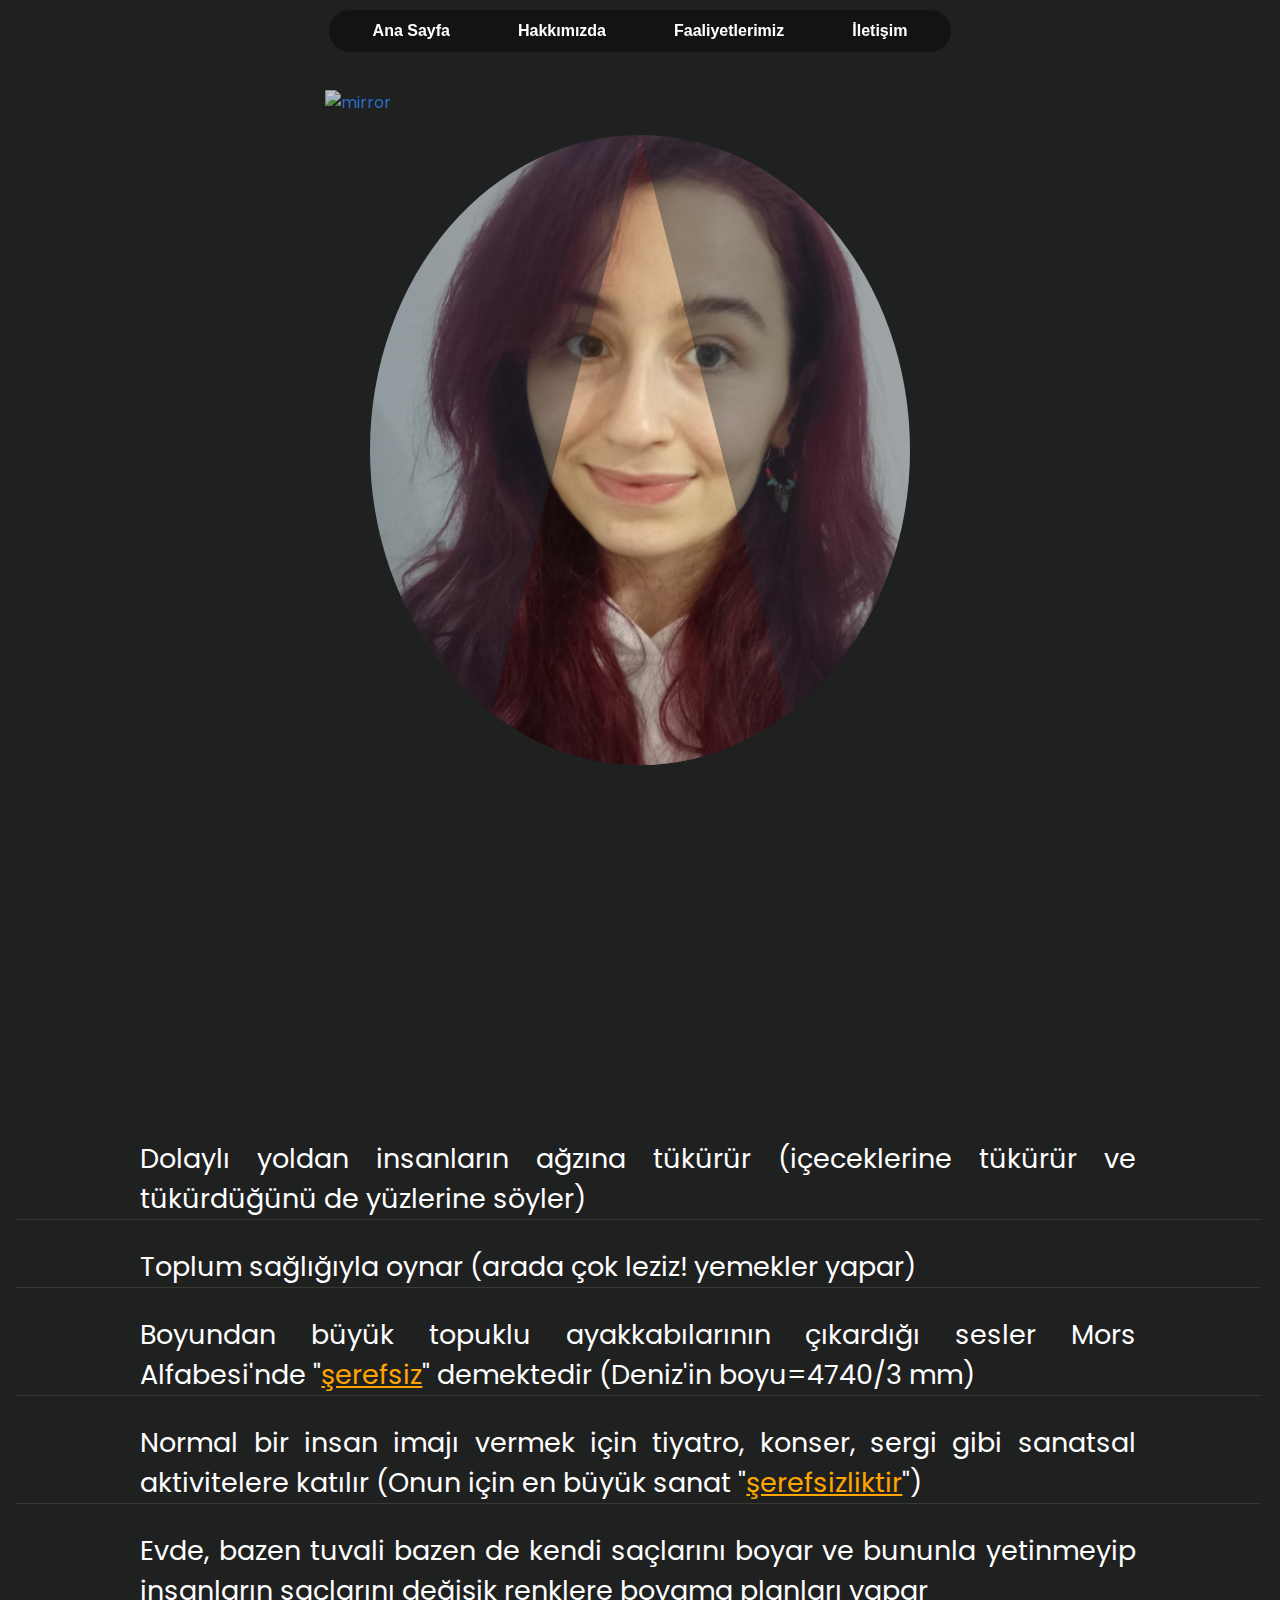
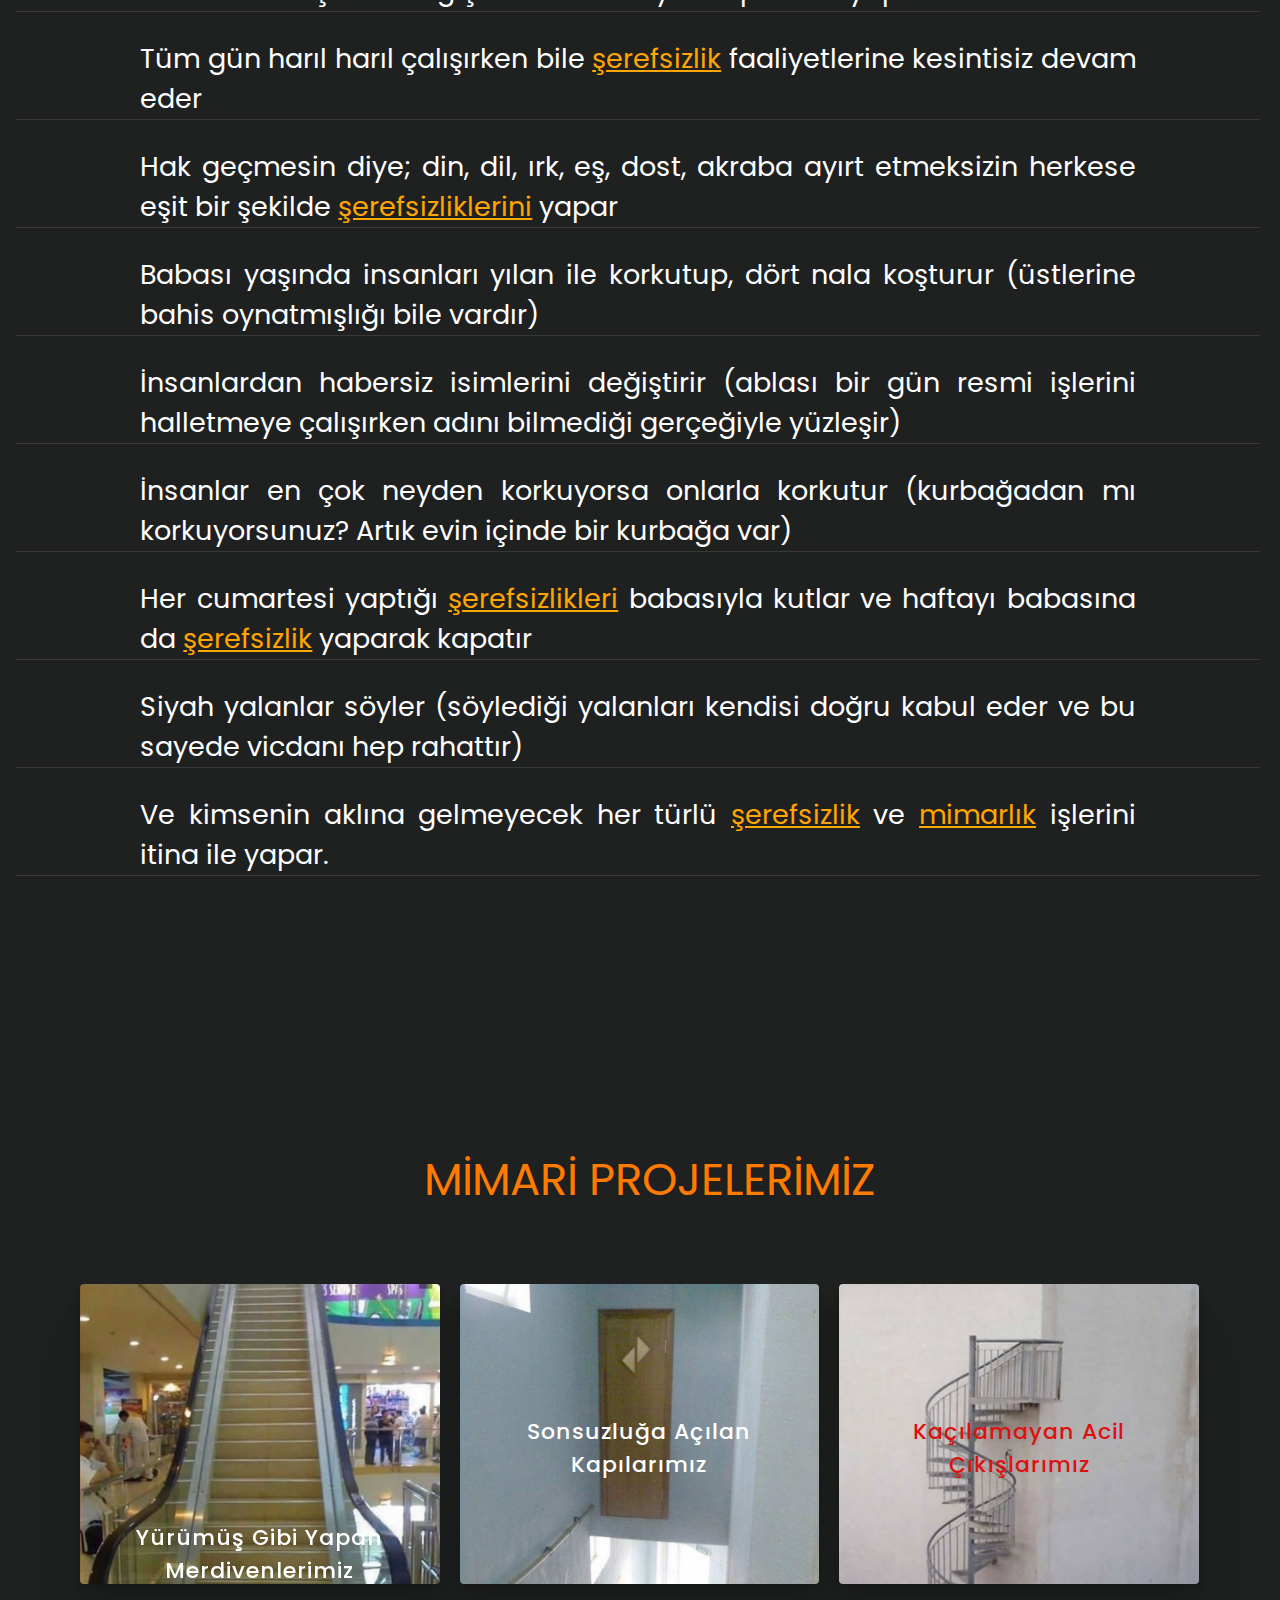
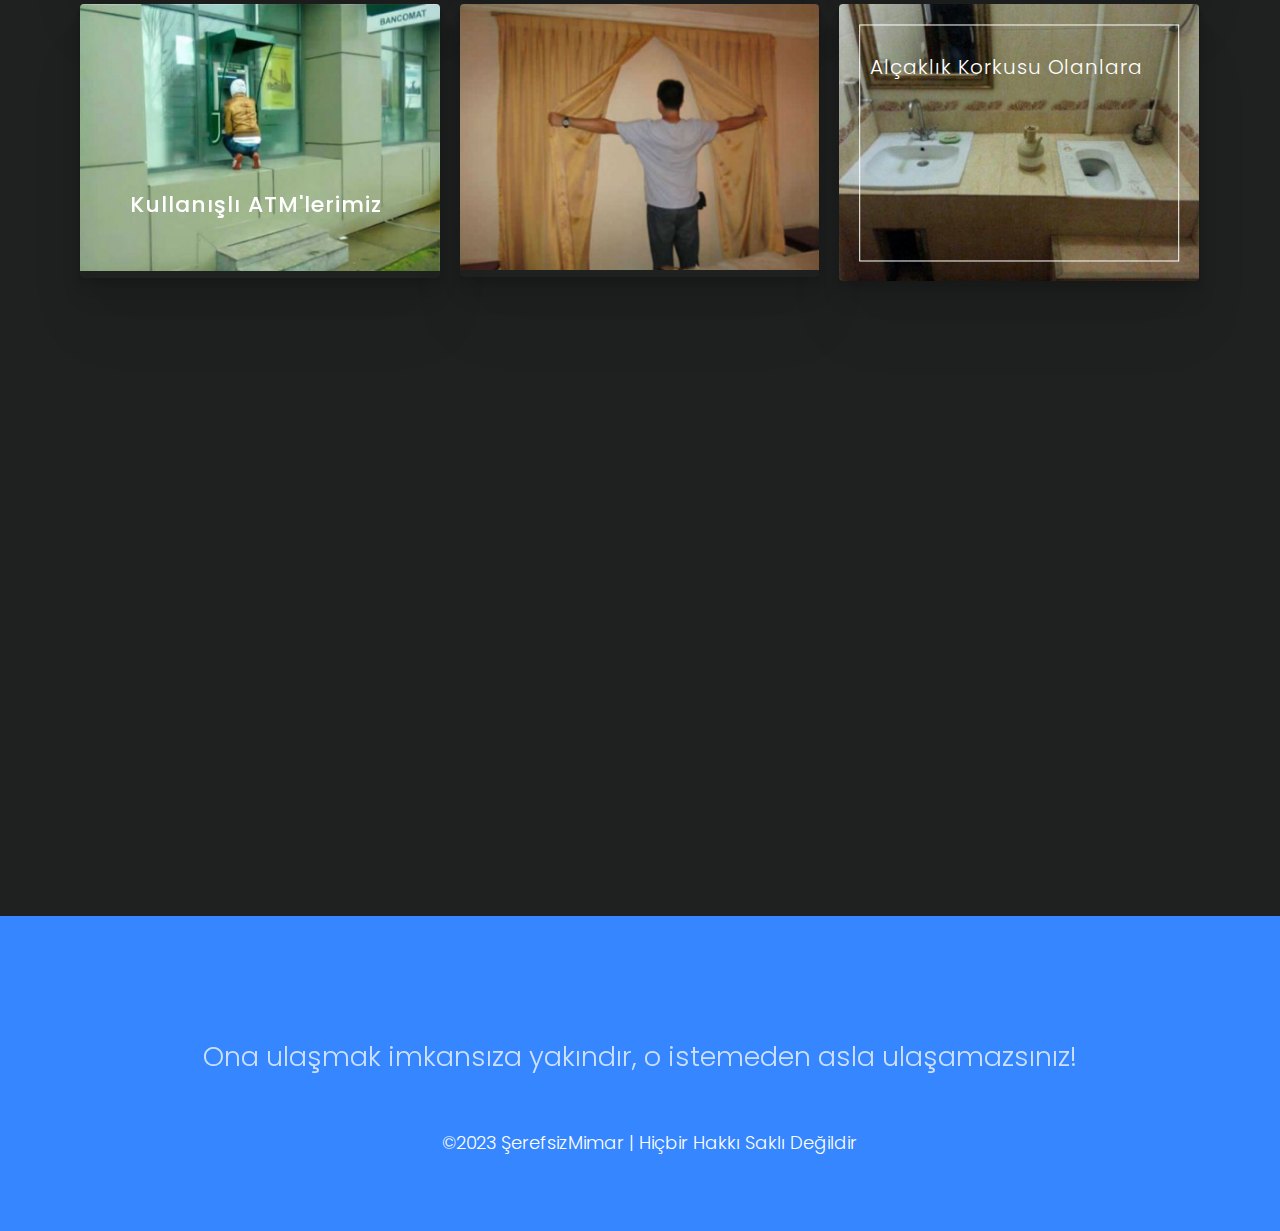
==== commit 482ceffc: "Add files via upload" ====
--- a/index.html
+++ b/index.html
@@ -43,26 +43,28 @@
 </section>
 
 <section id="about2">
-  <div class="left" style="padding-top: 10vh;">
-    <p>Dolaylı yoldan insanların ağzına tükürmek(içeceklerine tükürmek)</p>
-    <p>Boyundan(max=1.58m) büyük topuklu ayakkabılar giymek</p>
-    <p>Toplum sağlığıyla oynamak (Yemek yaptığı zamanlar) </p>
-    <p>Tiyatro, konser, sergi vb sanatsal aktivitelere katılmak</p>
-    <p>Evde, bazen tuvali bazende saçlarını boyamacalar</p>
-    <p>Günün her saati mimarlık ve şerefsizlik faaliyetleri</p>
-    <p>Din, dil, ırk, eş, dost ayırt etmeksizin şerefsizlikler</p>
-    <p>Babası yaşında insanları yılan ile korkutmak</p>
-    <p>İnsanlardan habersiz isimlerini değiştirme</p>
-    <p>Cumartesi geceleri istisnasız alemler</p>
-    <p>Siyah yalanlar(onun için doğru)</p>
+  <div class="left" style="padding-top: 20vh;">
+    <p>Dolaylı yoldan insanların ağzına tükürür (içeceklerine tükürür ve tükürdüğünü de yüzlerine söyler)</p>
+    <p>Toplum sağlığıyla oynar (arada çok leziz! yemekler yapar) </p>
+    <p>Boyundan büyük topuklu ayakkabılarının çıkardığı sesler Mors Alfabesi'nde "<a href="#person" style="color: orange;">şerefsiz</a>" demektedir (Deniz'in boyu=4740/3 mm)</p>
+
+    <p>Normal bir insan imajı vermek için tiyatro, konser, sergi gibi sanatsal aktivitelere katılır (Onun için en büyük sanat "<a href="#person" style="color: orange;">şerefsizliktir</a>")</p>
+    <p>Evde, bazen tuvali bazen de kendi saçlarını boyar ve bununla yetinmeyip insanların saçlarını değişik renklere boyama planları yapar</p>
+    <p>Tüm gün harıl harıl çalışırken bile <a href="#person" style="color: orange;">şerefsizlik</a> faaliyetlerine kesintisiz devam eder</p>
+    <p>Hak geçmesin diye; din, dil, ırk, eş, dost, akraba ayırt etmeksizin herkese eşit bir şekilde <a href="#person" style="color: orange;">şerefsizliklerini</a> yapar</p>
+    <p>Babası yaşında insanları yılan ile korkutup, dört nala koşturur (üstlerine bahis oynatmışlığı bile vardır)</p>
+    <p>İnsanlardan habersiz isimlerini değiştirir (ablası bir gün resmi işlerini halletmeye çalışırken adını bilmediği gerçeğiyle yüzleşir)</p>
+    <p>İnsanlar en çok neyden korkuyorsa onlarla korkutur (kurbağadan mı korkuyorsunuz? Artık evin içinde bir kurbağa var)</p>
+    <p>Her cumartesi yaptığı <a href="#person" style="color: orange;">şerefsizlikleri</a> babasıyla kutlar ve haftayı babasına da <a href="#person" style="color: orange;">şerefsizlik</a> yaparak kapatır</p>
+    <p>Siyah yalanlar söyler (söylediği yalanları kendisi doğru kabul eder ve bu sayede vicdanı hep rahattır)</p>
     
-      <p>Ve aklınıza gelmeyecek her türlü şerefsizlikler ve mimarlık işleri itina ile yapılır.</p>
+      <p>Ve kimsenin aklına gelmeyecek her türlü <a href="#person" style="color: orange;">şerefsizlik</a> ve <a href="#person" style="color: orange;">mimarlık</a> işlerini itina ile yapar.</p>
 </div>
 </section>
 
 <section>
   <div class="container">
-    <p class="header" style="font-size: 5vh; color: rgb(255, 123, 0);">MİMARİ PROJELERİMİZ</p>
+    <p class="header" style="font-size: 5vh; color: rgb(255, 123, 0); padding-top: 20vh;">MİMARİ PROJELERİMİZ</p>
     <div class="content">
        <div class="wrapper">
         <div class="box vintage">
--- a/person.css
+++ b/person.css
@@ -98,7 +98,13 @@
 }
 section#about2{
   padding: 2rem 20px 50px 1rem;
-  text-align: center;
+  align-items: center;
+  text-align: justify;
+}
+section#about2 p{
+	padding-left: 10%;
+	padding-right: 10%;
+	border-bottom: 1px solid rgba(194, 190, 184, 0.151);
 }
 section#galeri{
     height: 100%;
@@ -164,7 +170,12 @@
 @media screen and (max-width: 600px) {
   body {
     font-size: 11px;
-  }
+}
+section#about2 p{
+	padding-left: 5%;
+	padding-right: 5%;
+	border-bottom: 1px solid rgba(194, 190, 184, 0.151);
+}
 }
 
 /*giris*/
@@ -186,7 +197,7 @@
 	 border-radius: 50%;
 	 position: relative;
 	 height: calc(70vh);
-	 width: calc(65vh);
+	 width: calc(60vh);
 	 background-color: #202938;
    display: flex;
 }
@@ -230,32 +241,32 @@
 	 clip-path: polygon(50% 0%, 20% 100%, 80% 100%);
 }
  .item--girl .item__screen {
-	 background-image: url('a1.jpg');
+	 background-image: url('a2.jpg');
 }
  .item--girl .item__screen--full {
 	 transform: scale(1.07);
 }
  .item--forest .item__screen {
-	 background-image: url('a2.jpg');
+	 background-image: url('a1.jpg');
 }
  .mirror {
 	 position: absolute;
 	 pointer-events: none;
 	 z-index: 101;
   height: 80vh;
-  width: 80vh;
+  width: 70vh;
 	 left: 50%;
 	 transform: translateX(-50%);
 	 filter: brightness(80%);
 }
 @media screen and (max-width: 768px) {
   .mirror {
-    width: 50vh;
+    width: 60vw;
     height: 50vh;
   }
   .items-container{
     height: 35vh;
-    width: 50vh;
+    width: 60vw;
   }
   .text{
     padding: 40px 0 0 0;
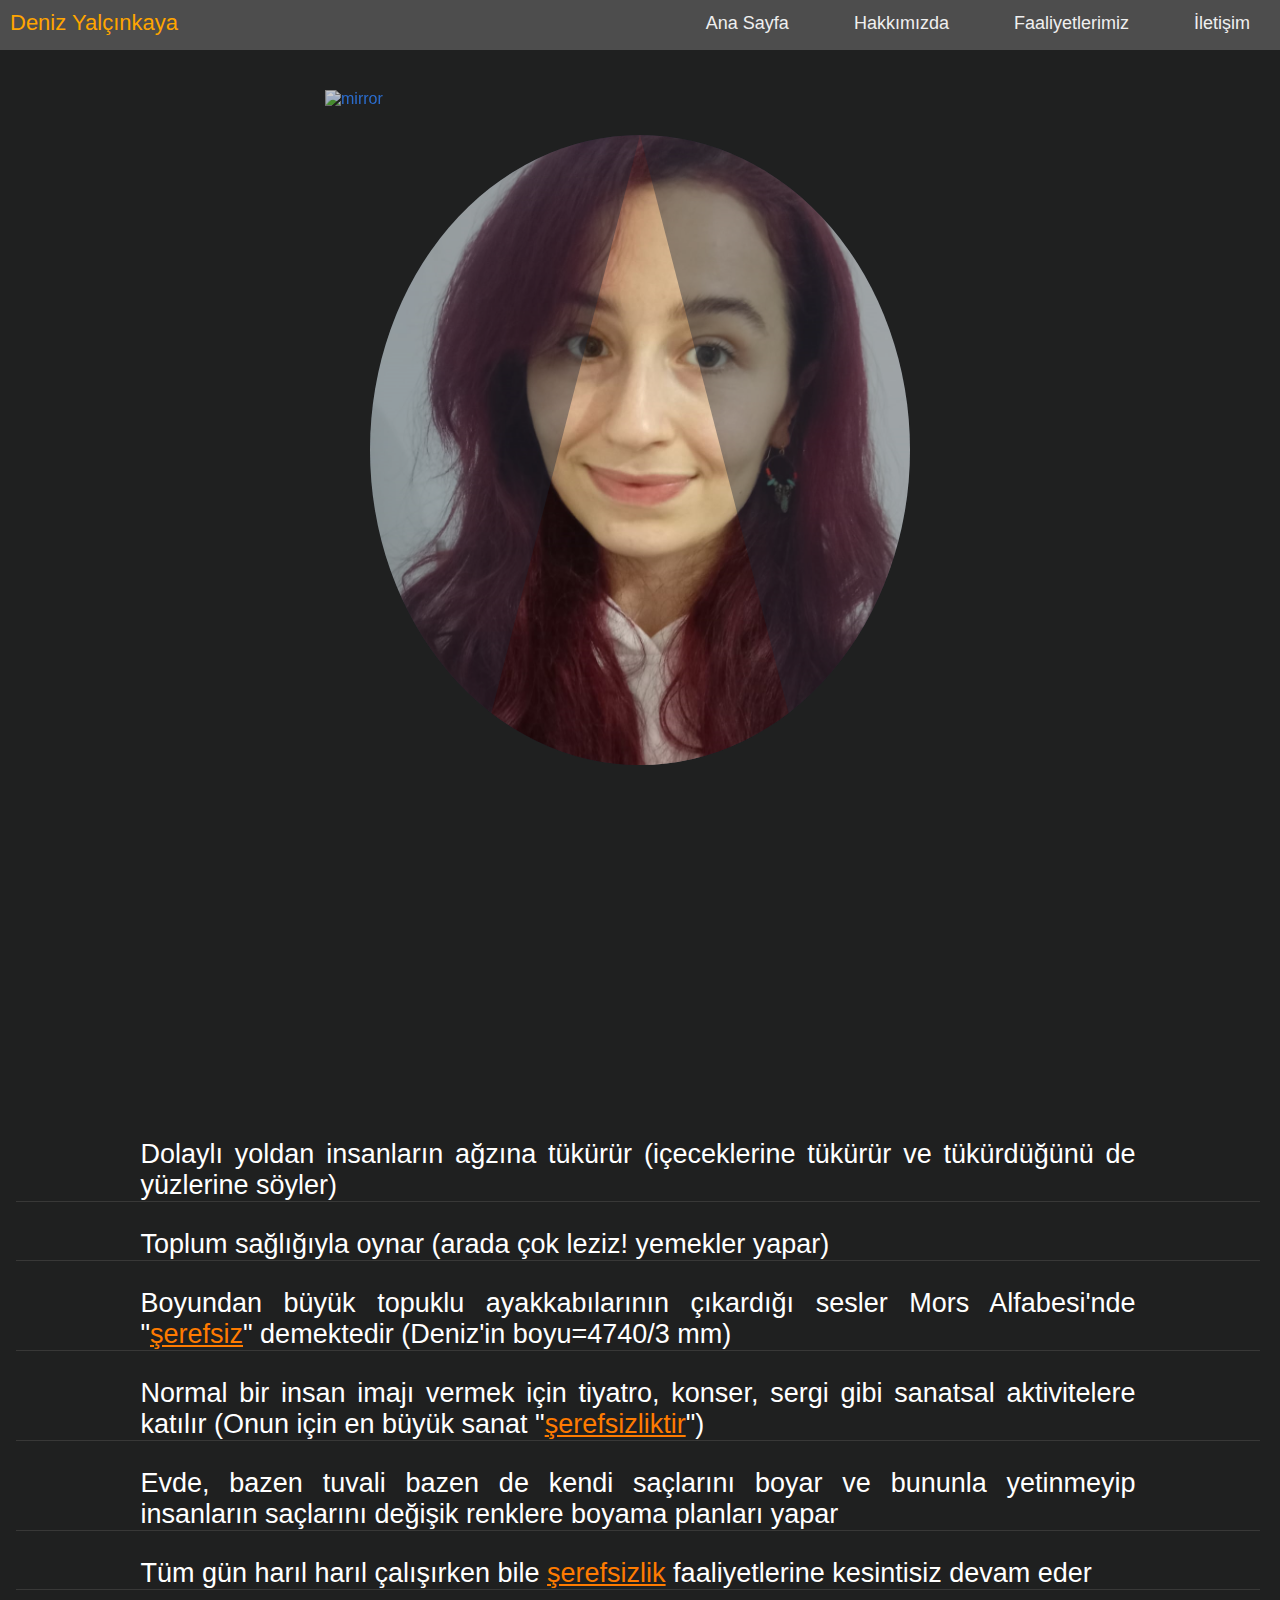
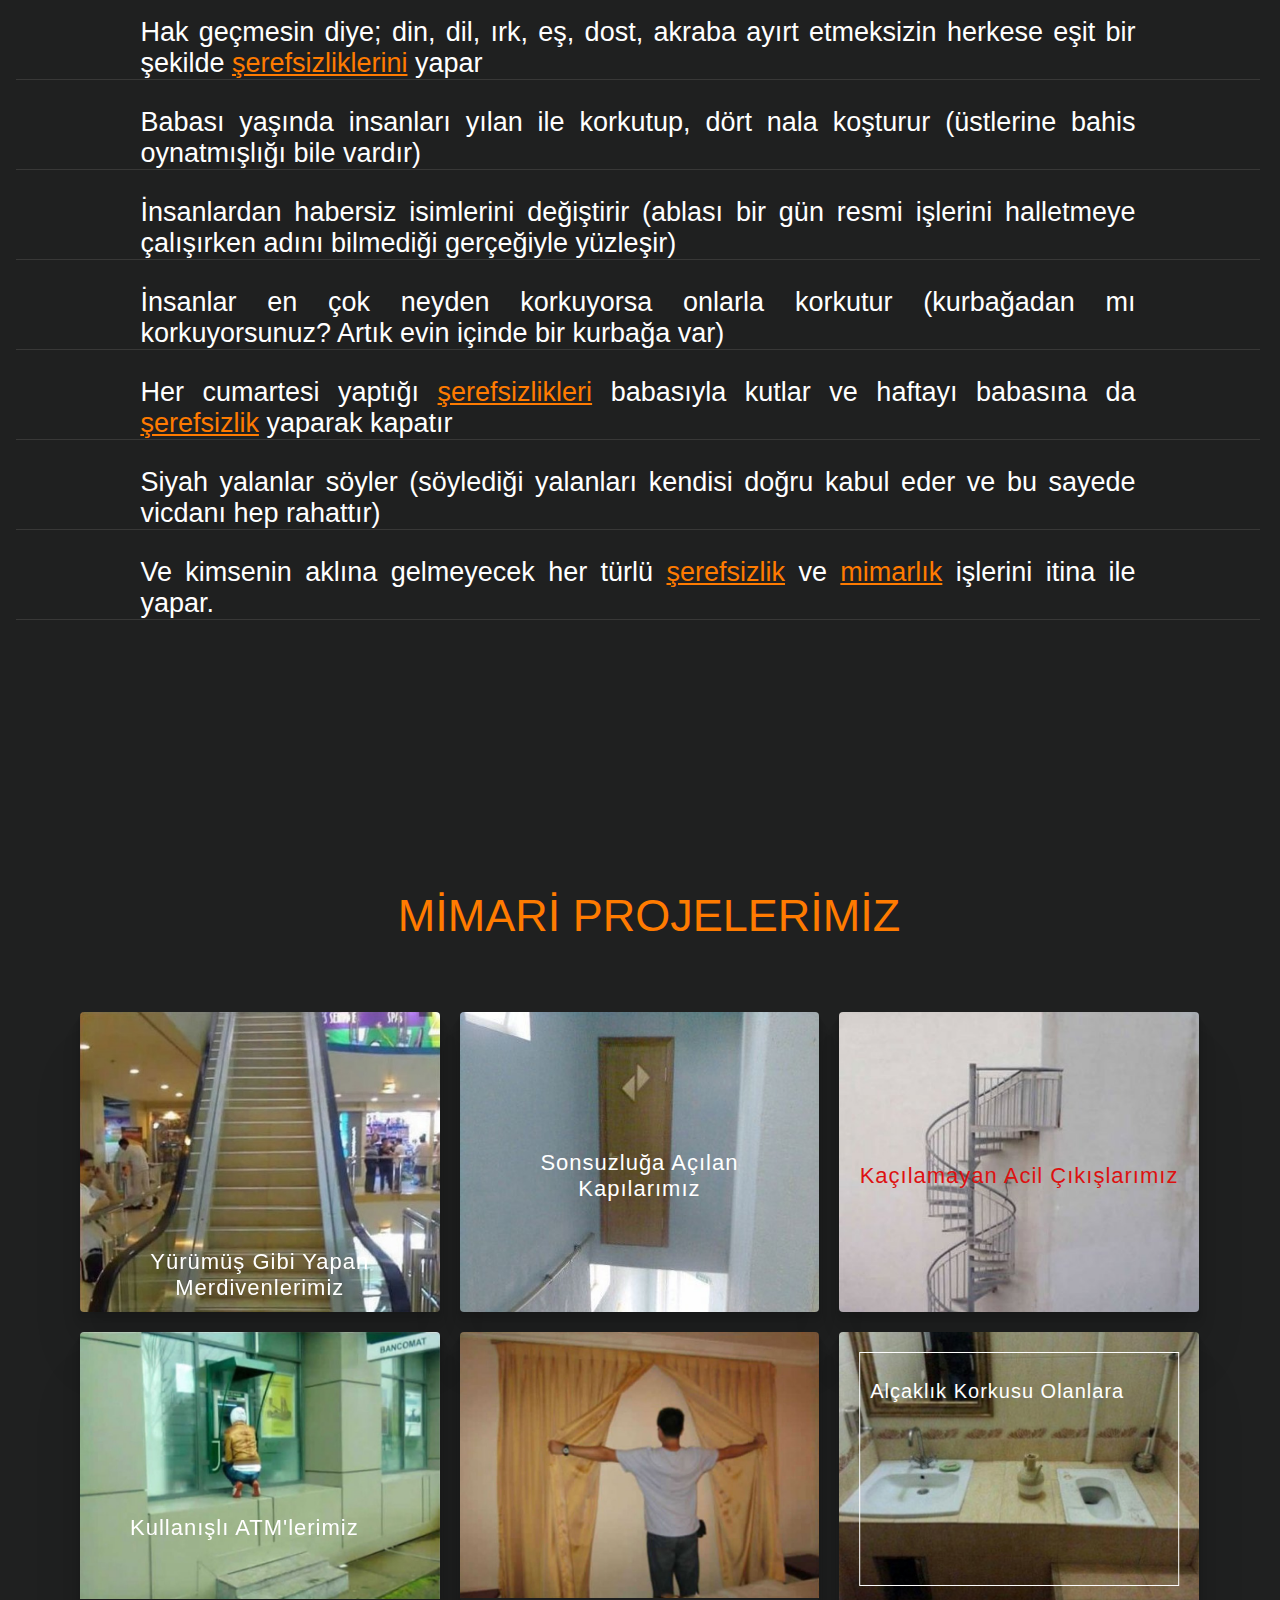
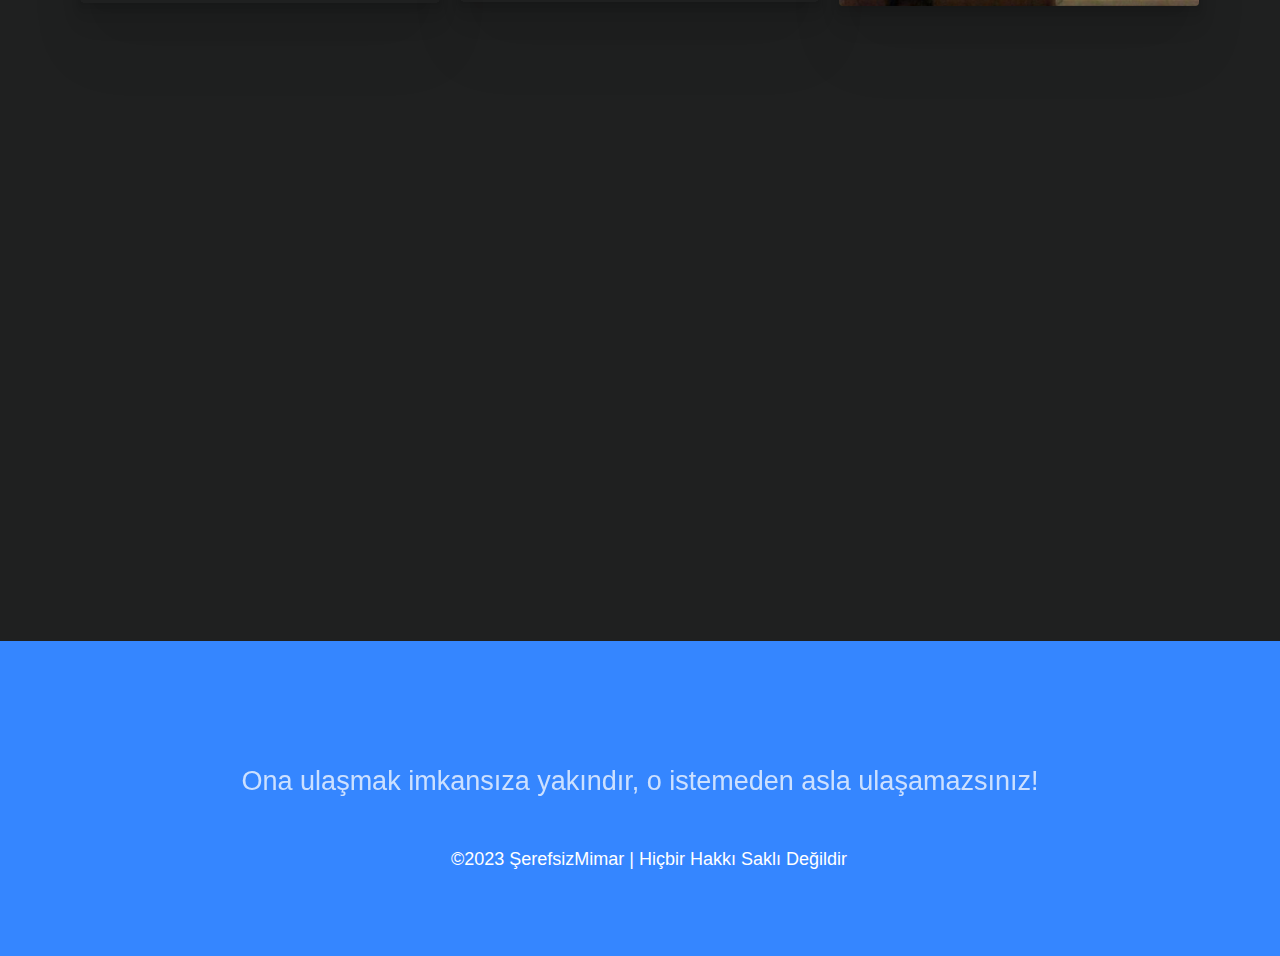
==== commit ee3f38f1: "Add files via upload" ====
--- a/index.html
+++ b/index.html
@@ -9,14 +9,28 @@
   <link rel="stylesheet" href="https://stackpath.bootstrapcdn.com/font-awesome/4.7.0/css/font-awesome.min.css">
 
 
-</head>
-<div class="sefa"> 
-<nav id="main-nav">
-  <a href="https://denizyalcinkaya.github.io/" class="active"><!--<i class="fa fa-fw fa-home">--></i>Ana Sayfa</a>
-  <a href="https://denizyalcinkaya.github.io/about">Hakkımızda</a>
-  <a href="#person">Faaliyetlerimiz</a>
-  <a href="#contact">İletişim</a>
 </nav>
+<div class="nav">
+  <input type="checkbox" id="nav-check">
+  <div class="nav-header">
+    <div class="nav-title" >
+      Deniz Yalçınkaya
+    </div>
+  </div>
+  <div class="nav-btn">
+    <label for="nav-check">
+      <span></span>
+      <span></span>
+      <span></span>
+    </label>
+  </div>
+  
+  <div class="nav-links">
+    <a href="https://denizyalcinkaya.github.io/" class="active"></i>Ana Sayfa</a>
+    <a href="https://denizyalcinkaya.github.io/about"></i>Hakkımızda</a>
+    <a href="https://denizyalcinkaya.github.io/activity"></i>Faaliyetlerimiz</a>
+    <a href="#contact"></i>İletişim</a>
+  </div>
 </div>
 
 <section id="person">
@@ -46,19 +60,19 @@
   <div class="left" style="padding-top: 20vh;">
     <p>Dolaylı yoldan insanların ağzına tükürür (içeceklerine tükürür ve tükürdüğünü de yüzlerine söyler)</p>
     <p>Toplum sağlığıyla oynar (arada çok leziz! yemekler yapar) </p>
-    <p>Boyundan büyük topuklu ayakkabılarının çıkardığı sesler Mors Alfabesi'nde "<a href="#person" style="color: orange;">şerefsiz</a>" demektedir (Deniz'in boyu=4740/3 mm)</p>
+    <p>Boyundan büyük topuklu ayakkabılarının çıkardığı sesler Mors Alfabesi'nde "<a href="#person" style="color: rgb(255, 123, 0);">şerefsiz</a>" demektedir (Deniz'in boyu=4740/3 mm)</p>
 
-    <p>Normal bir insan imajı vermek için tiyatro, konser, sergi gibi sanatsal aktivitelere katılır (Onun için en büyük sanat "<a href="#person" style="color: orange;">şerefsizliktir</a>")</p>
+    <p>Normal bir insan imajı vermek için tiyatro, konser, sergi gibi sanatsal aktivitelere katılır (Onun için en büyük sanat "<a href="#person" style="color: rgb(255, 123, 0);">şerefsizliktir</a>")</p>
     <p>Evde, bazen tuvali bazen de kendi saçlarını boyar ve bununla yetinmeyip insanların saçlarını değişik renklere boyama planları yapar</p>
-    <p>Tüm gün harıl harıl çalışırken bile <a href="#person" style="color: orange;">şerefsizlik</a> faaliyetlerine kesintisiz devam eder</p>
-    <p>Hak geçmesin diye; din, dil, ırk, eş, dost, akraba ayırt etmeksizin herkese eşit bir şekilde <a href="#person" style="color: orange;">şerefsizliklerini</a> yapar</p>
+    <p>Tüm gün harıl harıl çalışırken bile <a href="#person" style="color: rgb(255, 123, 0);">şerefsizlik</a> faaliyetlerine kesintisiz devam eder</p>
+    <p>Hak geçmesin diye; din, dil, ırk, eş, dost, akraba ayırt etmeksizin herkese eşit bir şekilde <a href="#person" style="color: rgb(255, 123, 0);">şerefsizliklerini</a> yapar</p>
     <p>Babası yaşında insanları yılan ile korkutup, dört nala koşturur (üstlerine bahis oynatmışlığı bile vardır)</p>
     <p>İnsanlardan habersiz isimlerini değiştirir (ablası bir gün resmi işlerini halletmeye çalışırken adını bilmediği gerçeğiyle yüzleşir)</p>
     <p>İnsanlar en çok neyden korkuyorsa onlarla korkutur (kurbağadan mı korkuyorsunuz? Artık evin içinde bir kurbağa var)</p>
-    <p>Her cumartesi yaptığı <a href="#person" style="color: orange;">şerefsizlikleri</a> babasıyla kutlar ve haftayı babasına da <a href="#person" style="color: orange;">şerefsizlik</a> yaparak kapatır</p>
+    <p>Her cumartesi yaptığı <a href="#person" style="color: rgb(255, 123, 0);">şerefsizlikleri</a> babasıyla kutlar ve haftayı babasına da <a href="#person" style="color: rgb(255, 123, 0);">şerefsizlik</a> yaparak kapatır</p>
     <p>Siyah yalanlar söyler (söylediği yalanları kendisi doğru kabul eder ve bu sayede vicdanı hep rahattır)</p>
     
-      <p>Ve kimsenin aklına gelmeyecek her türlü <a href="#person" style="color: orange;">şerefsizlik</a> ve <a href="#person" style="color: orange;">mimarlık</a> işlerini itina ile yapar.</p>
+      <p>Ve kimsenin aklına gelmeyecek her türlü <a href="#person" style="color: rgb(255, 123, 0);">şerefsizlik</a> ve <a href="#person" style="color: rgb(255, 123, 0);">mimarlık</a> işlerini itina ile yapar.</p>
 </div>
 </section>
 
--- a/person.css
+++ b/person.css
@@ -1,95 +1,104 @@
-@import url('https://fonts.googleapis.com/css2?family=Caveat&family=Poppins:wght@300&display=swap');
-
-body {
-  font-family: poppins, sans-serif;  
-  margin: 0px;
-}
-
-#main-nav {
-  border-radius: 25px;
-  height: fit-content;
-  display: inline-flex;
-  background-color: rgba(0, 0, 0, .4);
-  -webkit-backdrop-filter: blur(10px);
-  backdrop-filter: blur(10px);
-  align-items: center;
-  padding: 0 10px;
-  margin: 10px 0 0 0;
-  position: fixed;
-  z-index: 500;
-}
-.sefa{
-  display: flex;
-  justify-content: center;
-  margin: 0;
-}
-
-nav a {
-  list-style: none;
-  color: white;
-  font-family: sans-serif;
-  font-weight: bold;
-  padding: 12px 26px;
-  margin: 0 8px;
-  position: relative;
-  cursor: pointer;
-  white-space: nowrap;
-  text-decoration: none;
-}
-
-#main-nav.sticky {
-  position: fixed;
-  top: 0;
-}
-
-/*nav a.active {
-  border-radius: 25px;
-  color: orange;
-}*/
-
-#main-nav a::before {
-  content: " ";
-  position: absolute;
-  top: 0;
-  left: 0;
-  height: 100%;
-  width: 100%;
-  z-index: -1;
-  transition: 0.5s;
-  border-radius: 25px;
-}
-#main-nav a:hover {
-  color: black;
-}
-
-#main-nav a:hover::before {
-  background: linear-gradient(to bottom, #e8edec, #d2d1d3);
-  box-shadow: 0px 3px 20px 0px black;
-  transform: scale(1.2);
-}
-
-
-@media screen and (max-width: 900px) {
-  #main-nav {
-    width: 100%;
-    padding: 0 0 0 0;
-  }
-  
- #main-nav a {
-    float: right;
-    padding: 15px;
-  }
-  
-  div.content {margin-left: 0;}
-}
-
-@media screen and (max-width: 400px) {
-  #main-nav a {
-    text-align: center;
-    float: right;
-  }
-}
-
+* {
+	box-sizing: border-box;
+  }
+  
+  body {
+	margin: 0px;
+	font-family: 'segoe ui';
+  }
+  
+  .nav {
+	height: 50px;
+	width: 100%;
+	background-color: #4d4d4d;
+	position: relative;
+	position: fixed;
+	z-index: 6000;
+  }
+  
+  .nav > .nav-header {
+	display: inline;
+  }
+  
+  .nav > .nav-header > .nav-title {
+	display: inline-block;
+	font-size: 22px;
+	color: orange;
+	padding: 10px 10px 10px 10px;
+  }
+  
+  .nav > .nav-btn {
+	display: none;
+  }
+  
+  .nav > .nav-links {
+	display: inline;
+	float: right;
+	font-size: 18px;
+  }
+  
+  .nav > .nav-links > a {
+	display: inline-block;
+	padding: 13px 30px 13px 30px;
+	text-decoration: none;
+	color: #efefef;
+  }
+  
+  .nav > .nav-links > a:hover {
+	background-color: rgba(0, 0, 0, 0.3);
+	color: orange;
+  }
+  
+  .nav > #nav-check {
+	display: none;
+  }
+  
+  @media (max-width:1200px) {
+	.nav > .nav-btn {
+	  display: inline-block;
+	  position: absolute;
+	  right: 0px;
+	  top: 0px;
+	}
+	.nav > .nav-btn > label {
+	  display: inline-block;
+	  width: 50px;
+	  height: 50px;
+	  padding: 13px;
+	}
+	.nav > .nav-btn > label:hover,.nav  #nav-check:checked ~ .nav-btn > label {
+	  background-color: rgba(0, 0, 0, 0.3);
+	}
+	.nav > .nav-btn > label > span {
+	  display: block;
+	  width: 25px;
+	  height: 10px;
+	  border-top: 2px solid #eee;
+	}
+	.nav > .nav-links {
+	  position: absolute;
+	  display: block;
+	  width: 100%;
+	  background-color: #333;
+	  height: 0px;
+	  transition: all 0.3s ease-in;
+	  overflow-y: hidden;
+	  top: 50px;
+	  left: 0px;
+	}
+	.nav > .nav-links > a {
+	  display: block;
+	  width: 100%;
+	}
+	.nav > #nav-check:not(:checked) ~ .nav-links {
+	  height: 0px;
+	}
+	.nav > #nav-check:checked ~ .nav-links {
+	  height: fit-content;
+	  overflow-y: auto;
+	}
+  }
+  /*new nav end*/
 section {
   min-height: 100vh;
   background-color: #1f2020;
@@ -268,6 +277,11 @@
     height: 35vh;
     width: 60vw;
   }
+  .main-container{
+	height: 90vh;
+  }
+	
+  
   .text{
     padding: 40px 0 0 0;
     font-size: 1px;
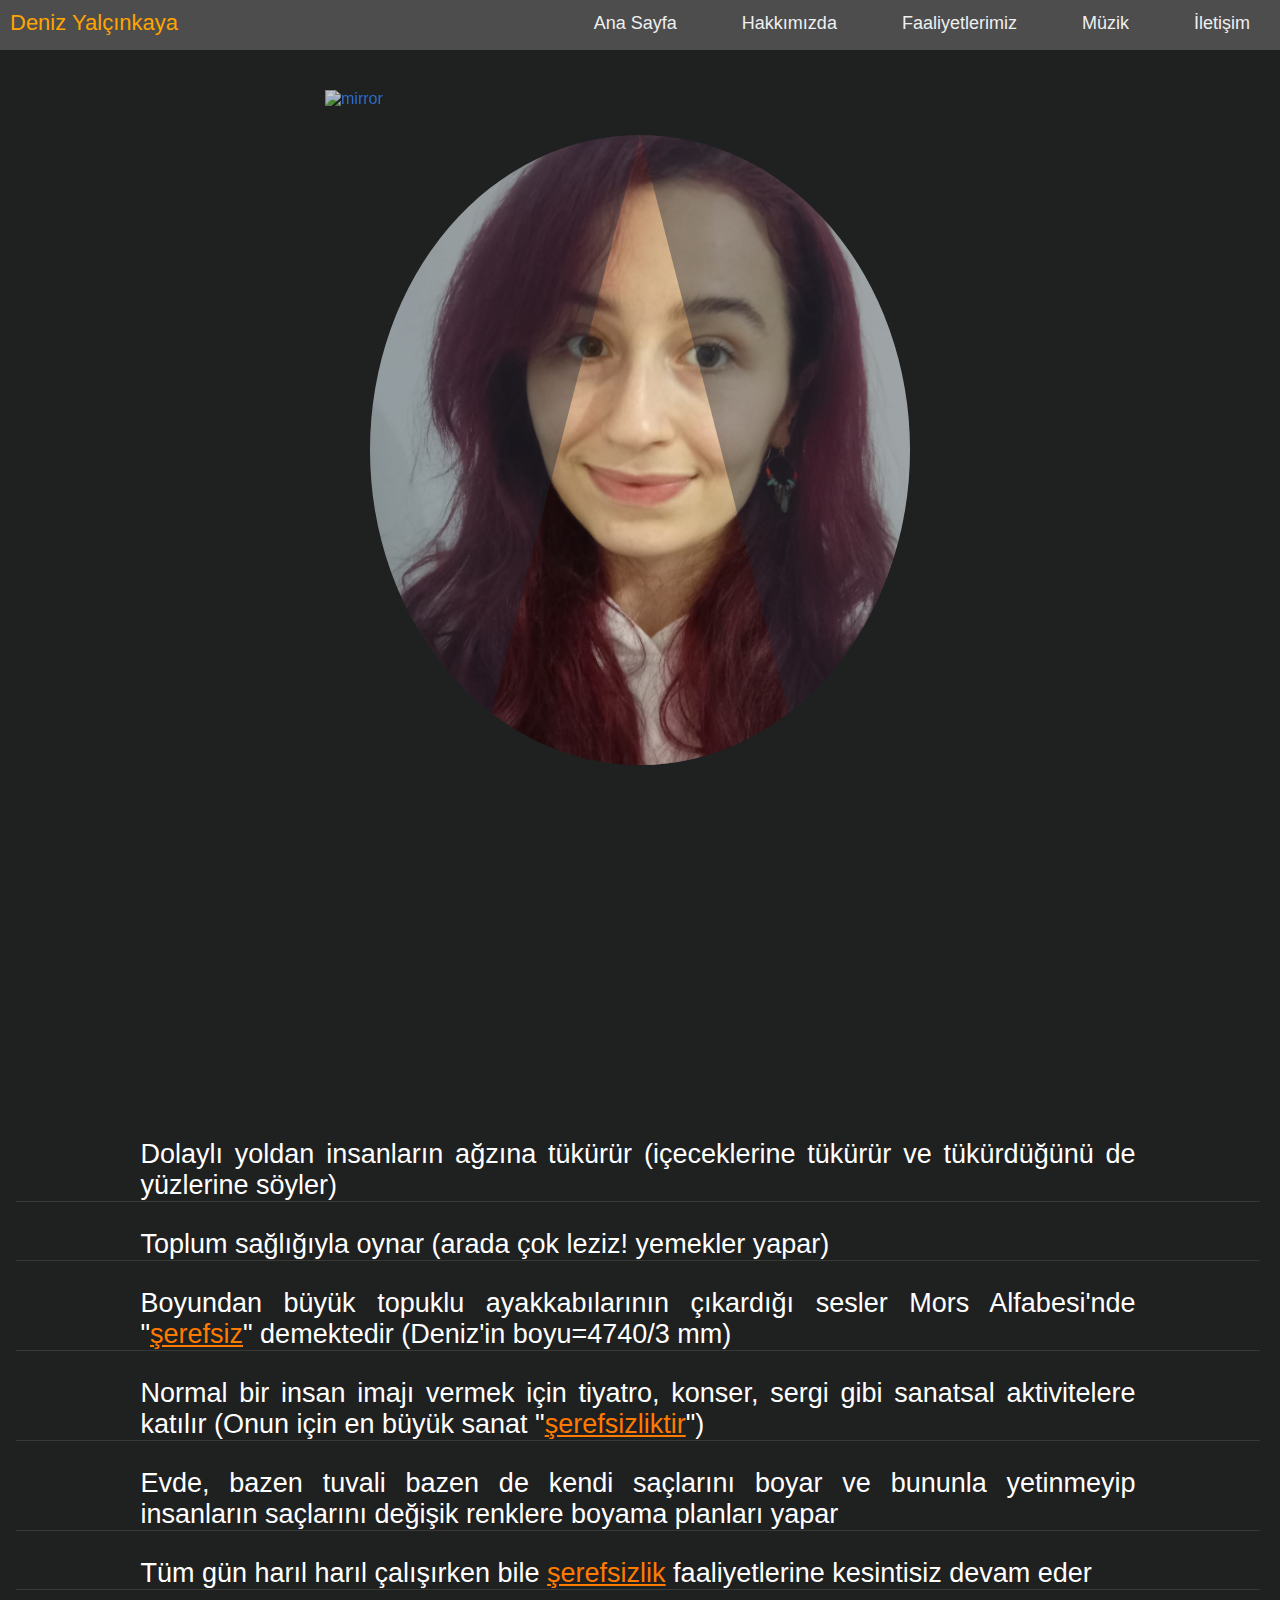
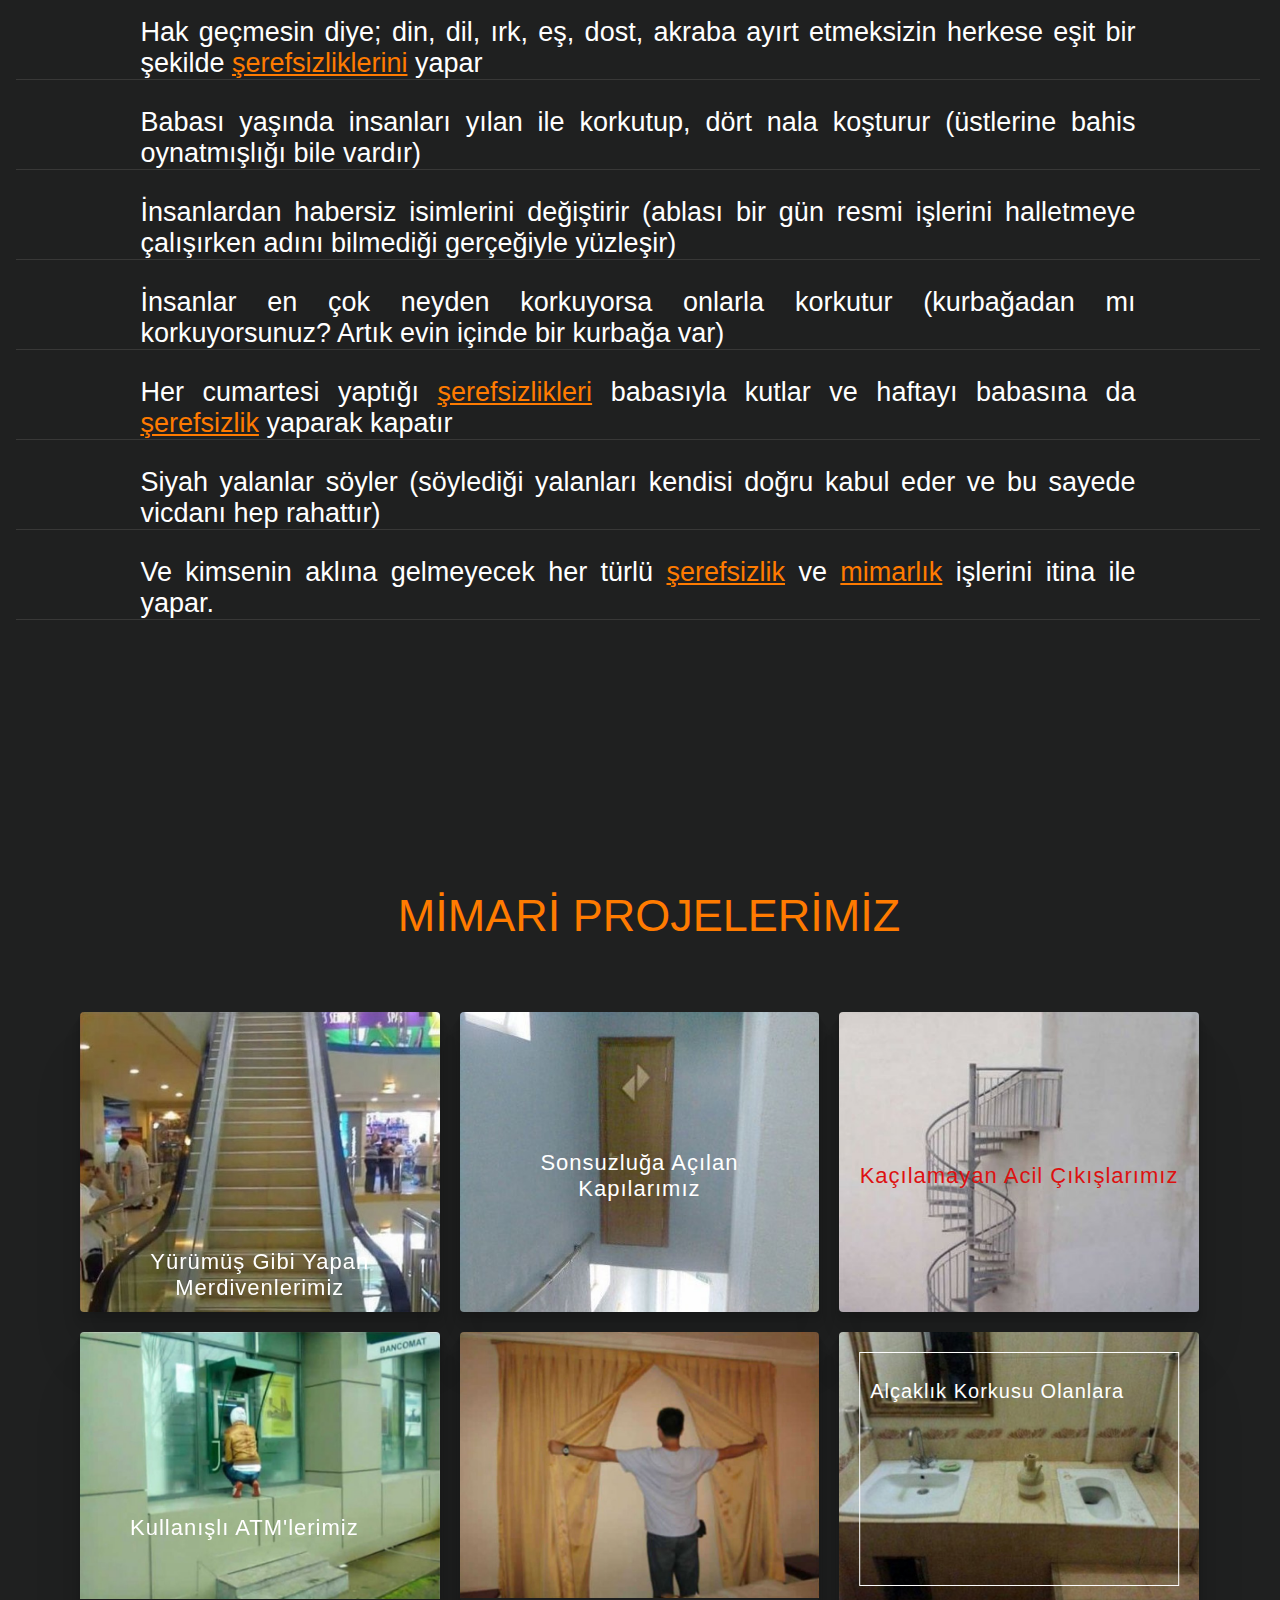
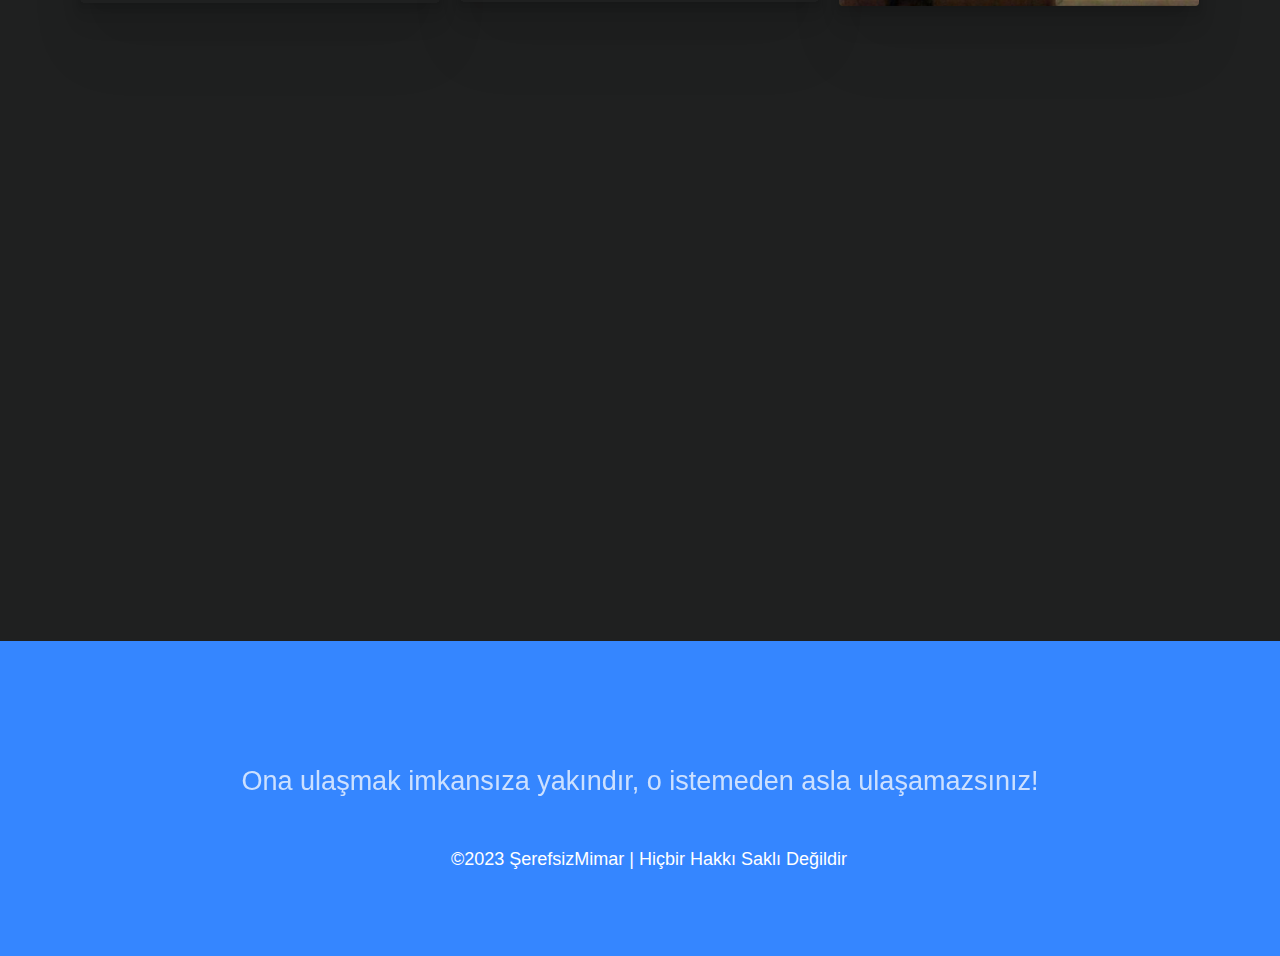
==== commit eb144299: "Update index.html" ====
--- a/index.html
+++ b/index.html
@@ -29,6 +29,7 @@
     <a href="https://denizyalcinkaya.github.io/" class="active"></i>Ana Sayfa</a>
     <a href="https://denizyalcinkaya.github.io/about"></i>Hakkımızda</a>
     <a href="https://denizyalcinkaya.github.io/activity"></i>Faaliyetlerimiz</a>
+    <a href="https://denizyalcinkaya.github.io/music"></i>Müzik</a>
     <a href="#contact"></i>İletişim</a>
   </div>
 </div>
@@ -140,7 +141,7 @@
         <div class="wave" id="wave4"></div>
       </div>
       <ul class="social-icon">
-          <li class="social-icon__item"><a class="social-icon__link" href="https://www.youtube.com/shorts/pCViCtKMzCw" target="_blank">
+          <li class="social-icon__item"><a class="social-icon__link" href="https://youtu.be/vNpF8wnP_Kw" target="_blank">
             <ion-icon name="logo-youtube"></ion-icon>
           </a></li>  
         <li class="social-icon__item"><a class="social-icon__link" href="https://tr.linkedin.com/in/deniz-yal%C3%A7%C4%B1nkaya-656936223" target="_blank">
@@ -161,4 +162,4 @@
     <script type="module" src="https://unpkg.com/ionicons@5.5.2/dist/ionicons/ionicons.esm.js"></script>
     <script nomodule src="https://unpkg.com/ionicons@5.5.2/dist/ionicons/ionicons.js"></script>
 
-</section>+</section>
